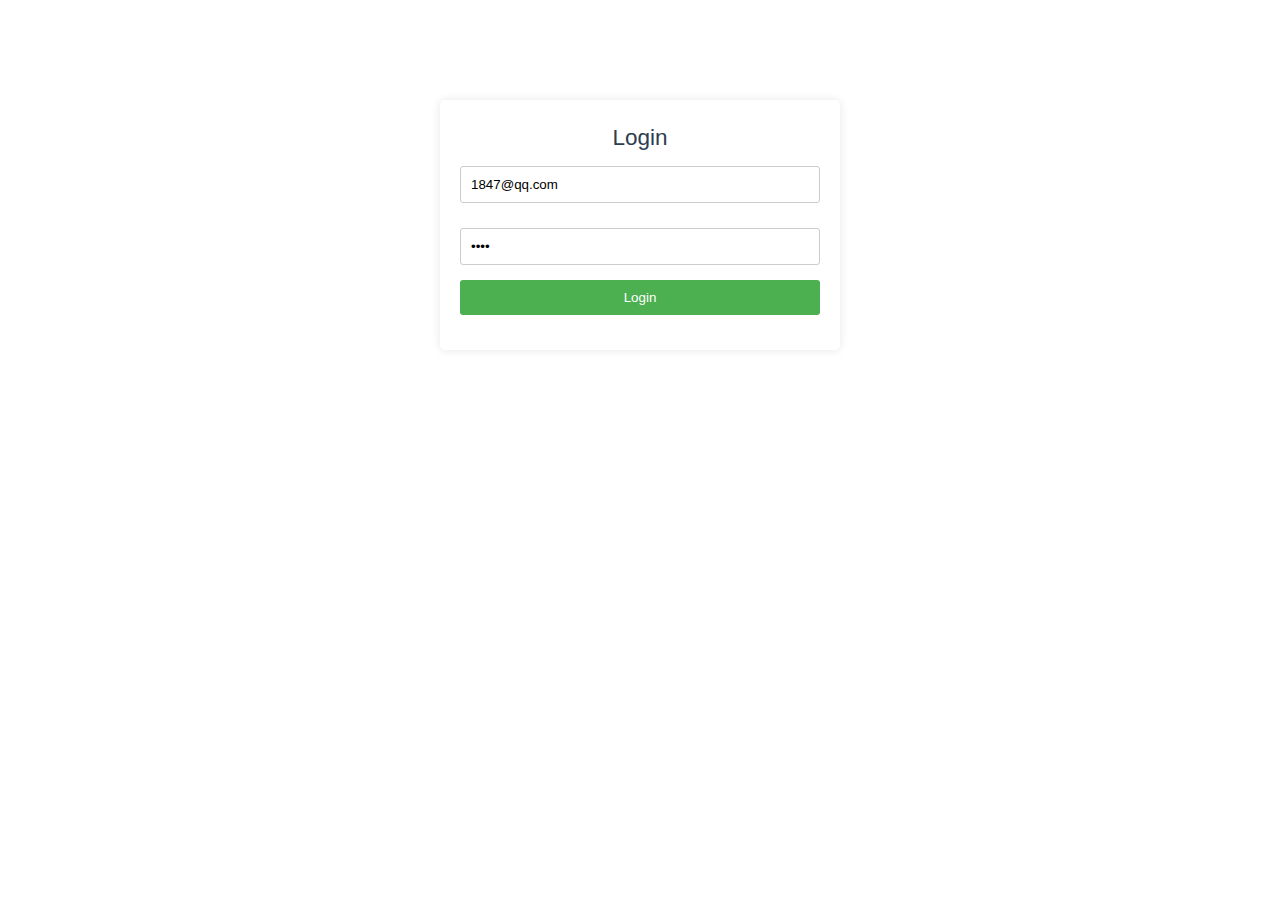
==== web/index.html @ df79c215 "build" ====
<!DOCTYPE html>
<html lang="en">

<head>
  <meta charset="UTF-8">
  <link rel="icon" href="./favicon.ico">
  <meta name="viewport" content="width=device-width, initial-scale=1.0">
  <title>Pandora</title>
  <script type="module" crossorigin src="./assets/index-D32rqE15.js"></script>
  <link rel="stylesheet" crossorigin href="./assets/index-D-eAETSw.css">
</head>

<body>
  <div id="app"></div>
</body>

</html>
---- web/assets/index-D-eAETSw.css ----
@charset "UTF-8";:root{--el-color-white:#ffffff;--el-color-black:#000000;--el-color-primary-rgb:64,158,255;--el-color-success-rgb:103,194,58;--el-color-warning-rgb:230,162,60;--el-color-danger-rgb:245,108,108;--el-color-error-rgb:245,108,108;--el-color-info-rgb:144,147,153;--el-font-size-extra-large:20px;--el-font-size-large:18px;--el-font-size-medium:16px;--el-font-size-base:14px;--el-font-size-small:13px;--el-font-size-extra-small:12px;--el-font-family:"Helvetica Neue",Helvetica,"PingFang SC","Hiragino Sans GB","Microsoft YaHei","微软雅黑",Arial,sans-serif;--el-font-weight-primary:500;--el-font-line-height-primary:24px;--el-index-normal:1;--el-index-top:1000;--el-index-popper:2000;--el-border-radius-base:4px;--el-border-radius-small:2px;--el-border-radius-round:20px;--el-border-radius-circle:100%;--el-transition-duration:.3s;--el-transition-duration-fast:.2s;--el-transition-function-ease-in-out-bezier:cubic-bezier(.645,.045,.355,1);--el-transition-function-fast-bezier:cubic-bezier(.23,1,.32,1);--el-transition-all:all var(--el-transition-duration) var(--el-transition-function-ease-in-out-bezier);--el-transition-fade:opacity var(--el-transition-duration) var(--el-transition-function-fast-bezier);--el-transition-md-fade:transform var(--el-transition-duration) var(--el-transition-function-fast-bezier),opacity var(--el-transition-duration) var(--el-transition-function-fast-bezier);--el-transition-fade-linear:opacity var(--el-transition-duration-fast) linear;--el-transition-border:border-color var(--el-transition-duration-fast) var(--el-transition-function-ease-in-out-bezier);--el-transition-box-shadow:box-shadow var(--el-transition-duration-fast) var(--el-transition-function-ease-in-out-bezier);--el-transition-color:color var(--el-transition-duration-fast) var(--el-transition-function-ease-in-out-bezier);--el-component-size-large:40px;--el-component-size:32px;--el-component-size-small:24px;color-scheme:light;--el-color-primary:#409eff;--el-color-primary-light-3:rgb(121.3,187.1,255);--el-color-primary-light-5:rgb(159.5,206.5,255);--el-color-primary-light-7:rgb(197.7,225.9,255);--el-color-primary-light-8:rgb(216.8,235.6,255);--el-color-primary-light-9:rgb(235.9,245.3,255);--el-color-primary-dark-2:rgb(51.2,126.4,204);--el-color-success:#67c23a;--el-color-success-light-3:rgb(148.6,212.3,117.1);--el-color-success-light-5:rgb(179,224.5,156.5);--el-color-success-light-7:rgb(209.4,236.7,195.9);--el-color-success-light-8:rgb(224.6,242.8,215.6);--el-color-success-light-9:rgb(239.8,248.9,235.3);--el-color-success-dark-2:rgb(82.4,155.2,46.4);--el-color-warning:#e6a23c;--el-color-warning-light-3:rgb(237.5,189.9,118.5);--el-color-warning-light-5:rgb(242.5,208.5,157.5);--el-color-warning-light-7:rgb(247.5,227.1,196.5);--el-color-warning-light-8:rgb(250,236.4,216);--el-color-warning-light-9:rgb(252.5,245.7,235.5);--el-color-warning-dark-2:rgb(184,129.6,48);--el-color-danger:#f56c6c;--el-color-danger-light-3:rgb(248,152.1,152.1);--el-color-danger-light-5:rgb(250,181.5,181.5);--el-color-danger-light-7:rgb(252,210.9,210.9);--el-color-danger-light-8:rgb(253,225.6,225.6);--el-color-danger-light-9:rgb(254,240.3,240.3);--el-color-danger-dark-2:rgb(196,86.4,86.4);--el-color-error:#f56c6c;--el-color-error-light-3:rgb(248,152.1,152.1);--el-color-error-light-5:rgb(250,181.5,181.5);--el-color-error-light-7:rgb(252,210.9,210.9);--el-color-error-light-8:rgb(253,225.6,225.6);--el-color-error-light-9:rgb(254,240.3,240.3);--el-color-error-dark-2:rgb(196,86.4,86.4);--el-color-info:#909399;--el-color-info-light-3:rgb(177.3,179.4,183.6);--el-color-info-light-5:rgb(199.5,201,204);--el-color-info-light-7:rgb(221.7,222.6,224.4);--el-color-info-light-8:rgb(232.8,233.4,234.6);--el-color-info-light-9:rgb(243.9,244.2,244.8);--el-color-info-dark-2:rgb(115.2,117.6,122.4);--el-bg-color:#ffffff;--el-bg-color-page:#f2f3f5;--el-bg-color-overlay:#ffffff;--el-text-color-primary:#303133;--el-text-color-regular:#606266;--el-text-color-secondary:#909399;--el-text-color-placeholder:#a8abb2;--el-text-color-disabled:#c0c4cc;--el-border-color:#dcdfe6;--el-border-color-light:#e4e7ed;--el-border-color-lighter:#ebeef5;--el-border-color-extra-light:#f2f6fc;--el-border-color-dark:#d4d7de;--el-border-color-darker:#cdd0d6;--el-fill-color:#f0f2f5;--el-fill-color-light:#f5f7fa;--el-fill-color-lighter:#fafafa;--el-fill-color-extra-light:#fafcff;--el-fill-color-dark:#ebedf0;--el-fill-color-darker:#e6e8eb;--el-fill-color-blank:#ffffff;--el-box-shadow:0px 12px 32px 4px rgba(0,0,0,.04),0px 8px 20px rgba(0,0,0,.08);--el-box-shadow-light:0px 0px 12px rgba(0,0,0,.12);--el-box-shadow-lighter:0px 0px 6px rgba(0,0,0,.12);--el-box-shadow-dark:0px 16px 48px 16px rgba(0,0,0,.08),0px 12px 32px rgba(0,0,0,.12),0px 8px 16px -8px rgba(0,0,0,.16);--el-disabled-bg-color:var(--el-fill-color-light);--el-disabled-text-color:var(--el-text-color-placeholder);--el-disabled-border-color:var(--el-border-color-light);--el-overlay-color:rgba(0,0,0,.8);--el-overlay-color-light:rgba(0,0,0,.7);--el-overlay-color-lighter:rgba(0,0,0,.5);--el-mask-color:rgba(255,255,255,.9);--el-mask-color-extra-light:rgba(255,255,255,.3);--el-border-width:1px;--el-border-style:solid;--el-border-color-hover:var(--el-text-color-disabled);--el-border:var(--el-border-width) var(--el-border-style) var(--el-border-color);--el-svg-monochrome-grey:var(--el-border-color)}.fade-in-linear-enter-active,.fade-in-linear-leave-active{transition:var(--el-transition-fade-linear)}.fade-in-linear-enter-from,.fade-in-linear-leave-to{opacity:0}.el-fade-in-linear-enter-active,.el-fade-in-linear-leave-active{transition:var(--el-transition-fade-linear)}.el-fade-in-linear-enter-from,.el-fade-in-linear-leave-to{opacity:0}.el-fade-in-enter-active,.el-fade-in-leave-active{transition:all var(--el-transition-duration) cubic-bezier(.55,0,.1,1)}.el-fade-in-enter-from,.el-fade-in-leave-active{opacity:0}.el-zoom-in-center-enter-active,.el-zoom-in-center-leave-active{transition:all var(--el-transition-duration) cubic-bezier(.55,0,.1,1)}.el-zoom-in-center-enter-from,.el-zoom-in-center-leave-active{opacity:0;transform:scaleX(0)}.el-zoom-in-top-enter-active,.el-zoom-in-top-leave-active{opacity:1;transform:scaleY(1);transform-origin:center top;transition:var(--el-transition-md-fade)}.el-zoom-in-top-enter-active[data-popper-placement^=top],.el-zoom-in-top-leave-active[data-popper-placement^=top]{transform-origin:center bottom}.el-zoom-in-top-enter-from,.el-zoom-in-top-leave-active{opacity:0;transform:scaleY(0)}.el-zoom-in-bottom-enter-active,.el-zoom-in-bottom-leave-active{opacity:1;transform:scaleY(1);transform-origin:center bottom;transition:var(--el-transition-md-fade)}.el-zoom-in-bottom-enter-from,.el-zoom-in-bottom-leave-active{opacity:0;transform:scaleY(0)}.el-zoom-in-left-enter-active,.el-zoom-in-left-leave-active{opacity:1;transform:scale(1);transform-origin:top left;transition:var(--el-transition-md-fade)}.el-zoom-in-left-enter-from,.el-zoom-in-left-leave-active{opacity:0;transform:scale(.45)}.collapse-transition{transition:var(--el-transition-duration) height ease-in-out,var(--el-transition-duration) padding-top ease-in-out,var(--el-transition-duration) padding-bottom ease-in-out}.el-collapse-transition-enter-active,.el-collapse-transition-leave-active{transition:var(--el-transition-duration) max-height ease-in-out,var(--el-transition-duration) padding-top ease-in-out,var(--el-transition-duration) padding-bottom ease-in-out}.horizontal-collapse-transition{transition:var(--el-transition-duration) width ease-in-out,var(--el-transition-duration) padding-left ease-in-out,var(--el-transition-duration) padding-right ease-in-out}.el-list-enter-active,.el-list-leave-active{transition:all 1s}.el-list-enter-from,.el-list-leave-to{opacity:0;transform:translateY(-30px)}.el-list-leave-active{position:absolute!important}.el-opacity-transition{transition:opacity var(--el-transition-duration) cubic-bezier(.55,0,.1,1)}.el-icon-loading{animation:rotating 2s linear infinite}.el-icon--right{margin-left:5px}.el-icon--left{margin-right:5px}@keyframes rotating{0%{transform:rotate(0)}to{transform:rotate(1turn)}}.el-icon{--color:inherit;align-items:center;display:inline-flex;height:1em;justify-content:center;line-height:1em;position:relative;width:1em;fill:currentColor;color:var(--color);font-size:inherit}.el-icon.is-loading{animation:rotating 2s linear infinite}.el-icon svg{height:1em;width:1em}.el-affix--fixed{position:fixed}.el-alert{--el-alert-padding:8px 16px;--el-alert-border-radius-base:var(--el-border-radius-base);--el-alert-title-font-size:14px;--el-alert-title-with-description-font-size:16px;--el-alert-description-font-size:14px;--el-alert-close-font-size:16px;--el-alert-close-customed-font-size:14px;--el-alert-icon-size:16px;--el-alert-icon-large-size:28px;align-items:center;background-color:var(--el-color-white);border-radius:var(--el-alert-border-radius-base);box-sizing:border-box;display:flex;margin:0;opacity:1;overflow:hidden;padding:var(--el-alert-padding);position:relative;transition:opacity var(--el-transition-duration-fast);width:100%}.el-alert.is-light .el-alert__close-btn{color:var(--el-text-color-placeholder)}.el-alert.is-dark .el-alert__close-btn,.el-alert.is-dark .el-alert__description{color:var(--el-color-white)}.el-alert.is-center{justify-content:center}.el-alert--success{--el-alert-bg-color:var(--el-color-success-light-9)}.el-alert--success.is-light{background-color:var(--el-alert-bg-color)}.el-alert--success.is-light,.el-alert--success.is-light .el-alert__description{color:var(--el-color-success)}.el-alert--success.is-dark{background-color:var(--el-color-success);color:var(--el-color-white)}.el-alert--info{--el-alert-bg-color:var(--el-color-info-light-9)}.el-alert--info.is-light{background-color:var(--el-alert-bg-color)}.el-alert--info.is-light,.el-alert--info.is-light .el-alert__description{color:var(--el-color-info)}.el-alert--info.is-dark{background-color:var(--el-color-info);color:var(--el-color-white)}.el-alert--warning{--el-alert-bg-color:var(--el-color-warning-light-9)}.el-alert--warning.is-light{background-color:var(--el-alert-bg-color)}.el-alert--warning.is-light,.el-alert--warning.is-light .el-alert__description{color:var(--el-color-warning)}.el-alert--warning.is-dark{background-color:var(--el-color-warning);color:var(--el-color-white)}.el-alert--error{--el-alert-bg-color:var(--el-color-error-light-9)}.el-alert--error.is-light{background-color:var(--el-alert-bg-color)}.el-alert--error.is-light,.el-alert--error.is-light .el-alert__description{color:var(--el-color-error)}.el-alert--error.is-dark{background-color:var(--el-color-error);color:var(--el-color-white)}.el-alert__content{display:flex;flex-direction:column;gap:4px}.el-alert .el-alert__icon{font-size:var(--el-alert-icon-size);margin-right:8px;width:var(--el-alert-icon-size)}.el-alert .el-alert__icon.is-big{font-size:var(--el-alert-icon-large-size);margin-right:12px;width:var(--el-alert-icon-large-size)}.el-alert__title{font-size:var(--el-alert-title-font-size);line-height:24px}.el-alert__title.with-description{font-size:var(--el-alert-title-with-description-font-size)}.el-alert .el-alert__description{font-size:var(--el-alert-description-font-size);margin:0}.el-alert .el-alert__close-btn{cursor:pointer;font-size:var(--el-alert-close-font-size);opacity:1;position:absolute;right:16px;top:12px}.el-alert .el-alert__close-btn.is-customed{font-size:var(--el-alert-close-customed-font-size);font-style:normal;line-height:24px;top:8px}.el-alert-fade-enter-from,.el-alert-fade-leave-active{opacity:0}.el-aside{box-sizing:border-box;flex-shrink:0;overflow:auto;width:var(--el-aside-width,300px)}.el-autocomplete{--el-input-text-color:var(--el-text-color-regular);--el-input-border:var(--el-border);--el-input-hover-border:var(--el-border-color-hover);--el-input-focus-border:var(--el-color-primary);--el-input-transparent-border:0 0 0 1px transparent inset;--el-input-border-color:var(--el-border-color);--el-input-border-radius:var(--el-border-radius-base);--el-input-bg-color:var(--el-fill-color-blank);--el-input-icon-color:var(--el-text-color-placeholder);--el-input-placeholder-color:var(--el-text-color-placeholder);--el-input-hover-border-color:var(--el-border-color-hover);--el-input-clear-hover-color:var(--el-text-color-secondary);--el-input-focus-border-color:var(--el-color-primary);--el-input-width:100%;display:inline-block;position:relative;width:var(--el-input-width)}.el-autocomplete__popper.el-popper{background:var(--el-bg-color-overlay);box-shadow:var(--el-box-shadow-light)}.el-autocomplete__popper.el-popper,.el-autocomplete__popper.el-popper .el-popper__arrow:before{border:1px solid var(--el-border-color-light)}.el-autocomplete__popper.el-popper[data-popper-placement^=top] .el-popper__arrow:before{border-left-color:transparent;border-top-color:transparent}.el-autocomplete__popper.el-popper[data-popper-placement^=bottom] .el-popper__arrow:before{border-bottom-color:transparent;border-right-color:transparent}.el-autocomplete__popper.el-popper[data-popper-placement^=left] .el-popper__arrow:before{border-bottom-color:transparent;border-left-color:transparent}.el-autocomplete__popper.el-popper[data-popper-placement^=right] .el-popper__arrow:before{border-right-color:transparent;border-top-color:transparent}.el-autocomplete-suggestion{border-radius:var(--el-border-radius-base);box-sizing:border-box}.el-autocomplete-suggestion__wrap{box-sizing:border-box;max-height:280px;padding:10px 0}.el-autocomplete-suggestion__list{margin:0;padding:0}.el-autocomplete-suggestion li{color:var(--el-text-color-regular);cursor:pointer;font-size:var(--el-font-size-base);line-height:34px;list-style:none;margin:0;overflow:hidden;padding:0 20px;text-align:left;text-overflow:ellipsis;white-space:nowrap}.el-autocomplete-suggestion li.highlighted,.el-autocomplete-suggestion li:hover{background-color:var(--el-fill-color-light)}.el-autocomplete-suggestion li.divider{border-top:1px solid var(--el-color-black);margin-top:6px}.el-autocomplete-suggestion li.divider:last-child{margin-bottom:-6px}.el-autocomplete-suggestion.is-loading li{color:var(--el-text-color-secondary);font-size:20px;height:100px;line-height:100px;text-align:center}.el-autocomplete-suggestion.is-loading li:after{content:"";display:inline-block;height:100%;vertical-align:middle}.el-autocomplete-suggestion.is-loading li:hover{background-color:var(--el-bg-color-overlay)}.el-autocomplete-suggestion.is-loading .el-icon-loading{vertical-align:middle}.el-avatar{--el-avatar-text-color:var(--el-color-white);--el-avatar-bg-color:var(--el-text-color-disabled);--el-avatar-text-size:14px;--el-avatar-icon-size:18px;--el-avatar-border-radius:var(--el-border-radius-base);--el-avatar-size-large:56px;--el-avatar-size-small:24px;--el-avatar-size:40px;align-items:center;background:var(--el-avatar-bg-color);box-sizing:border-box;color:var(--el-avatar-text-color);display:inline-flex;font-size:var(--el-avatar-text-size);height:var(--el-avatar-size);justify-content:center;outline:none;overflow:hidden;text-align:center;width:var(--el-avatar-size)}.el-avatar>img{display:block;height:100%;width:100%}.el-avatar--circle{border-radius:50%}.el-avatar--square{border-radius:var(--el-avatar-border-radius)}.el-avatar--icon{font-size:var(--el-avatar-icon-size)}.el-avatar--small{--el-avatar-size:24px}.el-avatar--large{--el-avatar-size:56px}.el-backtop{--el-backtop-bg-color:var(--el-bg-color-overlay);--el-backtop-text-color:var(--el-color-primary);--el-backtop-hover-bg-color:var(--el-border-color-extra-light);align-items:center;background-color:var(--el-backtop-bg-color);border-radius:50%;box-shadow:var(--el-box-shadow-lighter);color:var(--el-backtop-text-color);cursor:pointer;display:flex;font-size:20px;height:40px;justify-content:center;position:fixed;width:40px;z-index:5}.el-backtop:hover{background-color:var(--el-backtop-hover-bg-color)}.el-backtop__icon{font-size:20px}.el-badge{--el-badge-bg-color:var(--el-color-danger);--el-badge-radius:10px;--el-badge-font-size:12px;--el-badge-padding:6px;--el-badge-size:18px;display:inline-block;position:relative;vertical-align:middle;width:-moz-fit-content;width:fit-content}.el-badge__content{align-items:center;background-color:var(--el-badge-bg-color);border:1px solid var(--el-bg-color);border-radius:var(--el-badge-radius);color:var(--el-color-white);display:inline-flex;font-size:var(--el-badge-font-size);height:var(--el-badge-size);justify-content:center;padding:0 var(--el-badge-padding);white-space:nowrap}.el-badge__content.is-fixed{position:absolute;right:calc(1px + var(--el-badge-size)/2);top:0;transform:translateY(-50%) translate(100%);z-index:var(--el-index-normal)}.el-badge__content.is-fixed.is-dot{right:5px}.el-badge__content.is-dot{border-radius:50%;height:8px;padding:0;right:0;width:8px}.el-badge__content.is-hide-zero{display:none}.el-badge__content--primary{background-color:var(--el-color-primary)}.el-badge__content--success{background-color:var(--el-color-success)}.el-badge__content--warning{background-color:var(--el-color-warning)}.el-badge__content--info{background-color:var(--el-color-info)}.el-badge__content--danger{background-color:var(--el-color-danger)}.el-breadcrumb{font-size:14px;line-height:1}.el-breadcrumb:after,.el-breadcrumb:before{content:"";display:table}.el-breadcrumb:after{clear:both}.el-breadcrumb__separator{color:var(--el-text-color-placeholder);font-weight:700;margin:0 9px}.el-breadcrumb__separator.el-icon{font-weight:400;margin:0 6px}.el-breadcrumb__separator.el-icon svg{vertical-align:middle}.el-breadcrumb__item{align-items:center;display:inline-flex;float:left}.el-breadcrumb__inner{color:var(--el-text-color-regular)}.el-breadcrumb__inner a,.el-breadcrumb__inner.is-link{color:var(--el-text-color-primary);font-weight:700;text-decoration:none;transition:var(--el-transition-color)}.el-breadcrumb__inner a:hover,.el-breadcrumb__inner.is-link:hover{color:var(--el-color-primary);cursor:pointer}.el-breadcrumb__item:last-child .el-breadcrumb__inner,.el-breadcrumb__item:last-child .el-breadcrumb__inner a,.el-breadcrumb__item:last-child .el-breadcrumb__inner a:hover,.el-breadcrumb__item:last-child .el-breadcrumb__inner:hover{color:var(--el-text-color-regular);cursor:text;font-weight:400}.el-breadcrumb__item:last-child .el-breadcrumb__separator{display:none}.el-button-group{display:inline-block;vertical-align:middle}.el-button-group:after,.el-button-group:before{content:"";display:table}.el-button-group:after{clear:both}.el-button-group>.el-button{float:left;position:relative}.el-button-group>.el-button+.el-button{margin-left:0}.el-button-group>.el-button:first-child{border-bottom-right-radius:0;border-top-right-radius:0}.el-button-group>.el-button:last-child{border-bottom-left-radius:0;border-top-left-radius:0}.el-button-group>.el-button:first-child:last-child{border-bottom-left-radius:var(--el-border-radius-base);border-bottom-right-radius:var(--el-border-radius-base);border-top-left-radius:var(--el-border-radius-base);border-top-right-radius:var(--el-border-radius-base)}.el-button-group>.el-button:first-child:last-child.is-round{border-radius:var(--el-border-radius-round)}.el-button-group>.el-button:first-child:last-child.is-circle{border-radius:50%}.el-button-group>.el-button:not(:first-child):not(:last-child){border-radius:0}.el-button-group>.el-button:not(:last-child){margin-right:-1px}.el-button-group>.el-button.is-active,.el-button-group>.el-button:active,.el-button-group>.el-button:focus,.el-button-group>.el-button:hover{z-index:1}.el-button-group>.el-dropdown>.el-button{border-bottom-left-radius:0;border-left-color:var(--el-button-divide-border-color);border-top-left-radius:0}.el-button-group .el-button--primary:first-child{border-right-color:var(--el-button-divide-border-color)}.el-button-group .el-button--primary:last-child{border-left-color:var(--el-button-divide-border-color)}.el-button-group .el-button--primary:not(:first-child):not(:last-child){border-left-color:var(--el-button-divide-border-color);border-right-color:var(--el-button-divide-border-color)}.el-button-group .el-button--success:first-child{border-right-color:var(--el-button-divide-border-color)}.el-button-group .el-button--success:last-child{border-left-color:var(--el-button-divide-border-color)}.el-button-group .el-button--success:not(:first-child):not(:last-child){border-left-color:var(--el-button-divide-border-color);border-right-color:var(--el-button-divide-border-color)}.el-button-group .el-button--warning:first-child{border-right-color:var(--el-button-divide-border-color)}.el-button-group .el-button--warning:last-child{border-left-color:var(--el-button-divide-border-color)}.el-button-group .el-button--warning:not(:first-child):not(:last-child){border-left-color:var(--el-button-divide-border-color);border-right-color:var(--el-button-divide-border-color)}.el-button-group .el-button--danger:first-child{border-right-color:var(--el-button-divide-border-color)}.el-button-group .el-button--danger:last-child{border-left-color:var(--el-button-divide-border-color)}.el-button-group .el-button--danger:not(:first-child):not(:last-child){border-left-color:var(--el-button-divide-border-color);border-right-color:var(--el-button-divide-border-color)}.el-button-group .el-button--info:first-child{border-right-color:var(--el-button-divide-border-color)}.el-button-group .el-button--info:last-child{border-left-color:var(--el-button-divide-border-color)}.el-button-group .el-button--info:not(:first-child):not(:last-child){border-left-color:var(--el-button-divide-border-color);border-right-color:var(--el-button-divide-border-color)}.el-button{--el-button-font-weight:var(--el-font-weight-primary);--el-button-border-color:var(--el-border-color);--el-button-bg-color:var(--el-fill-color-blank);--el-button-text-color:var(--el-text-color-regular);--el-button-disabled-text-color:var(--el-disabled-text-color);--el-button-disabled-bg-color:var(--el-fill-color-blank);--el-button-disabled-border-color:var(--el-border-color-light);--el-button-divide-border-color:rgba(255,255,255,.5);--el-button-hover-text-color:var(--el-color-primary);--el-button-hover-bg-color:var(--el-color-primary-light-9);--el-button-hover-border-color:var(--el-color-primary-light-7);--el-button-active-text-color:var(--el-button-hover-text-color);--el-button-active-border-color:var(--el-color-primary);--el-button-active-bg-color:var(--el-button-hover-bg-color);--el-button-outline-color:var(--el-color-primary-light-5);--el-button-hover-link-text-color:var(--el-color-info);--el-button-active-color:var(--el-text-color-primary);align-items:center;-webkit-appearance:none;background-color:var(--el-button-bg-color);border:var(--el-border);border-color:var(--el-button-border-color);box-sizing:border-box;color:var(--el-button-text-color);cursor:pointer;display:inline-flex;font-weight:var(--el-button-font-weight);height:32px;justify-content:center;line-height:1;outline:none;text-align:center;transition:.1s;-webkit-user-select:none;-moz-user-select:none;user-select:none;vertical-align:middle;white-space:nowrap}.el-button:hover{background-color:var(--el-button-hover-bg-color);border-color:var(--el-button-hover-border-color);color:var(--el-button-hover-text-color);outline:none}.el-button:active{background-color:var(--el-button-active-bg-color);border-color:var(--el-button-active-border-color);color:var(--el-button-active-text-color);outline:none}.el-button:focus-visible{outline:2px solid var(--el-button-outline-color);outline-offset:1px;transition:outline-offset 0s,outline 0s}.el-button>span{align-items:center;display:inline-flex}.el-button+.el-button{margin-left:12px}.el-button{border-radius:var(--el-border-radius-base);font-size:var(--el-font-size-base)}.el-button,.el-button.is-round{padding:8px 15px}.el-button::-moz-focus-inner{border:0}.el-button [class*=el-icon]+span{margin-left:6px}.el-button [class*=el-icon] svg{vertical-align:bottom}.el-button.is-plain{--el-button-hover-text-color:var(--el-color-primary);--el-button-hover-bg-color:var(--el-fill-color-blank);--el-button-hover-border-color:var(--el-color-primary)}.el-button.is-active{background-color:var(--el-button-active-bg-color);border-color:var(--el-button-active-border-color);color:var(--el-button-active-text-color);outline:none}.el-button.is-disabled,.el-button.is-disabled:hover{background-color:var(--el-button-disabled-bg-color);background-image:none;border-color:var(--el-button-disabled-border-color);color:var(--el-button-disabled-text-color);cursor:not-allowed}.el-button.is-loading{pointer-events:none;position:relative}.el-button.is-loading:before{background-color:var(--el-mask-color-extra-light);border-radius:inherit;bottom:-1px;content:"";left:-1px;pointer-events:none;position:absolute;right:-1px;top:-1px;z-index:1}.el-button.is-round{border-radius:var(--el-border-radius-round)}.el-button.is-circle{border-radius:50%;padding:8px;width:32px}.el-button.is-text{background-color:transparent;border:0 solid transparent;color:var(--el-button-text-color)}.el-button.is-text.is-disabled{background-color:transparent!important;color:var(--el-button-disabled-text-color)}.el-button.is-text:not(.is-disabled):hover{background-color:var(--el-fill-color-light)}.el-button.is-text:not(.is-disabled):focus-visible{outline:2px solid var(--el-button-outline-color);outline-offset:1px;transition:outline-offset 0s,outline 0s}.el-button.is-text:not(.is-disabled):active{background-color:var(--el-fill-color)}.el-button.is-text:not(.is-disabled).is-has-bg{background-color:var(--el-fill-color-light)}.el-button.is-text:not(.is-disabled).is-has-bg:hover{background-color:var(--el-fill-color)}.el-button.is-text:not(.is-disabled).is-has-bg:active{background-color:var(--el-fill-color-dark)}.el-button__text--expand{letter-spacing:.3em;margin-right:-.3em}.el-button.is-link{background:transparent;border-color:transparent;color:var(--el-button-text-color);height:auto;padding:2px}.el-button.is-link:hover{color:var(--el-button-hover-link-text-color)}.el-button.is-link.is-disabled{background-color:transparent!important;border-color:transparent!important;color:var(--el-button-disabled-text-color)}.el-button.is-link:not(.is-disabled):active,.el-button.is-link:not(.is-disabled):hover{background-color:transparent;border-color:transparent}.el-button.is-link:not(.is-disabled):active{color:var(--el-button-active-color)}.el-button--text{background:transparent;border-color:transparent;color:var(--el-color-primary);padding-left:0;padding-right:0}.el-button--text.is-disabled{background-color:transparent!important;border-color:transparent!important;color:var(--el-button-disabled-text-color)}.el-button--text:not(.is-disabled):hover{background-color:transparent;border-color:transparent;color:var(--el-color-primary-light-3)}.el-button--text:not(.is-disabled):active{background-color:transparent;border-color:transparent;color:var(--el-color-primary-dark-2)}.el-button__link--expand{letter-spacing:.3em;margin-right:-.3em}.el-button--primary{--el-button-text-color:var(--el-color-white);--el-button-bg-color:var(--el-color-primary);--el-button-border-color:var(--el-color-primary);--el-button-outline-color:var(--el-color-primary-light-5);--el-button-active-color:var(--el-color-primary-dark-2);--el-button-hover-text-color:var(--el-color-white);--el-button-hover-link-text-color:var(--el-color-primary-light-5);--el-button-hover-bg-color:var(--el-color-primary-light-3);--el-button-hover-border-color:var(--el-color-primary-light-3);--el-button-active-bg-color:var(--el-color-primary-dark-2);--el-button-active-border-color:var(--el-color-primary-dark-2);--el-button-disabled-text-color:var(--el-color-white);--el-button-disabled-bg-color:var(--el-color-primary-light-5);--el-button-disabled-border-color:var(--el-color-primary-light-5)}.el-button--primary.is-link,.el-button--primary.is-plain,.el-button--primary.is-text{--el-button-text-color:var(--el-color-primary);--el-button-bg-color:var(--el-color-primary-light-9);--el-button-border-color:var(--el-color-primary-light-5);--el-button-hover-text-color:var(--el-color-white);--el-button-hover-bg-color:var(--el-color-primary);--el-button-hover-border-color:var(--el-color-primary);--el-button-active-text-color:var(--el-color-white)}.el-button--primary.is-link.is-disabled,.el-button--primary.is-link.is-disabled:active,.el-button--primary.is-link.is-disabled:focus,.el-button--primary.is-link.is-disabled:hover,.el-button--primary.is-plain.is-disabled,.el-button--primary.is-plain.is-disabled:active,.el-button--primary.is-plain.is-disabled:focus,.el-button--primary.is-plain.is-disabled:hover,.el-button--primary.is-text.is-disabled,.el-button--primary.is-text.is-disabled:active,.el-button--primary.is-text.is-disabled:focus,.el-button--primary.is-text.is-disabled:hover{background-color:var(--el-color-primary-light-9);border-color:var(--el-color-primary-light-8);color:var(--el-color-primary-light-5)}.el-button--success{--el-button-text-color:var(--el-color-white);--el-button-bg-color:var(--el-color-success);--el-button-border-color:var(--el-color-success);--el-button-outline-color:var(--el-color-success-light-5);--el-button-active-color:var(--el-color-success-dark-2);--el-button-hover-text-color:var(--el-color-white);--el-button-hover-link-text-color:var(--el-color-success-light-5);--el-button-hover-bg-color:var(--el-color-success-light-3);--el-button-hover-border-color:var(--el-color-success-light-3);--el-button-active-bg-color:var(--el-color-success-dark-2);--el-button-active-border-color:var(--el-color-success-dark-2);--el-button-disabled-text-color:var(--el-color-white);--el-button-disabled-bg-color:var(--el-color-success-light-5);--el-button-disabled-border-color:var(--el-color-success-light-5)}.el-button--success.is-link,.el-button--success.is-plain,.el-button--success.is-text{--el-button-text-color:var(--el-color-success);--el-button-bg-color:var(--el-color-success-light-9);--el-button-border-color:var(--el-color-success-light-5);--el-button-hover-text-color:var(--el-color-white);--el-button-hover-bg-color:var(--el-color-success);--el-button-hover-border-color:var(--el-color-success);--el-button-active-text-color:var(--el-color-white)}.el-button--success.is-link.is-disabled,.el-button--success.is-link.is-disabled:active,.el-button--success.is-link.is-disabled:focus,.el-button--success.is-link.is-disabled:hover,.el-button--success.is-plain.is-disabled,.el-button--success.is-plain.is-disabled:active,.el-button--success.is-plain.is-disabled:focus,.el-button--success.is-plain.is-disabled:hover,.el-button--success.is-text.is-disabled,.el-button--success.is-text.is-disabled:active,.el-button--success.is-text.is-disabled:focus,.el-button--success.is-text.is-disabled:hover{background-color:var(--el-color-success-light-9);border-color:var(--el-color-success-light-8);color:var(--el-color-success-light-5)}.el-button--warning{--el-button-text-color:var(--el-color-white);--el-button-bg-color:var(--el-color-warning);--el-button-border-color:var(--el-color-warning);--el-button-outline-color:var(--el-color-warning-light-5);--el-button-active-color:var(--el-color-warning-dark-2);--el-button-hover-text-color:var(--el-color-white);--el-button-hover-link-text-color:var(--el-color-warning-light-5);--el-button-hover-bg-color:var(--el-color-warning-light-3);--el-button-hover-border-color:var(--el-color-warning-light-3);--el-button-active-bg-color:var(--el-color-warning-dark-2);--el-button-active-border-color:var(--el-color-warning-dark-2);--el-button-disabled-text-color:var(--el-color-white);--el-button-disabled-bg-color:var(--el-color-warning-light-5);--el-button-disabled-border-color:var(--el-color-warning-light-5)}.el-button--warning.is-link,.el-button--warning.is-plain,.el-button--warning.is-text{--el-button-text-color:var(--el-color-warning);--el-button-bg-color:var(--el-color-warning-light-9);--el-button-border-color:var(--el-color-warning-light-5);--el-button-hover-text-color:var(--el-color-white);--el-button-hover-bg-color:var(--el-color-warning);--el-button-hover-border-color:var(--el-color-warning);--el-button-active-text-color:var(--el-color-white)}.el-button--warning.is-link.is-disabled,.el-button--warning.is-link.is-disabled:active,.el-button--warning.is-link.is-disabled:focus,.el-button--warning.is-link.is-disabled:hover,.el-button--warning.is-plain.is-disabled,.el-button--warning.is-plain.is-disabled:active,.el-button--warning.is-plain.is-disabled:focus,.el-button--warning.is-plain.is-disabled:hover,.el-button--warning.is-text.is-disabled,.el-button--warning.is-text.is-disabled:active,.el-button--warning.is-text.is-disabled:focus,.el-button--warning.is-text.is-disabled:hover{background-color:var(--el-color-warning-light-9);border-color:var(--el-color-warning-light-8);color:var(--el-color-warning-light-5)}.el-button--danger{--el-button-text-color:var(--el-color-white);--el-button-bg-color:var(--el-color-danger);--el-button-border-color:var(--el-color-danger);--el-button-outline-color:var(--el-color-danger-light-5);--el-button-active-color:var(--el-color-danger-dark-2);--el-button-hover-text-color:var(--el-color-white);--el-button-hover-link-text-color:var(--el-color-danger-light-5);--el-button-hover-bg-color:var(--el-color-danger-light-3);--el-button-hover-border-color:var(--el-color-danger-light-3);--el-button-active-bg-color:var(--el-color-danger-dark-2);--el-button-active-border-color:var(--el-color-danger-dark-2);--el-button-disabled-text-color:var(--el-color-white);--el-button-disabled-bg-color:var(--el-color-danger-light-5);--el-button-disabled-border-color:var(--el-color-danger-light-5)}.el-button--danger.is-link,.el-button--danger.is-plain,.el-button--danger.is-text{--el-button-text-color:var(--el-color-danger);--el-button-bg-color:var(--el-color-danger-light-9);--el-button-border-color:var(--el-color-danger-light-5);--el-button-hover-text-color:var(--el-color-white);--el-button-hover-bg-color:var(--el-color-danger);--el-button-hover-border-color:var(--el-color-danger);--el-button-active-text-color:var(--el-color-white)}.el-button--danger.is-link.is-disabled,.el-button--danger.is-link.is-disabled:active,.el-button--danger.is-link.is-disabled:focus,.el-button--danger.is-link.is-disabled:hover,.el-button--danger.is-plain.is-disabled,.el-button--danger.is-plain.is-disabled:active,.el-button--danger.is-plain.is-disabled:focus,.el-button--danger.is-plain.is-disabled:hover,.el-button--danger.is-text.is-disabled,.el-button--danger.is-text.is-disabled:active,.el-button--danger.is-text.is-disabled:focus,.el-button--danger.is-text.is-disabled:hover{background-color:var(--el-color-danger-light-9);border-color:var(--el-color-danger-light-8);color:var(--el-color-danger-light-5)}.el-button--info{--el-button-text-color:var(--el-color-white);--el-button-bg-color:var(--el-color-info);--el-button-border-color:var(--el-color-info);--el-button-outline-color:var(--el-color-info-light-5);--el-button-active-color:var(--el-color-info-dark-2);--el-button-hover-text-color:var(--el-color-white);--el-button-hover-link-text-color:var(--el-color-info-light-5);--el-button-hover-bg-color:var(--el-color-info-light-3);--el-button-hover-border-color:var(--el-color-info-light-3);--el-button-active-bg-color:var(--el-color-info-dark-2);--el-button-active-border-color:var(--el-color-info-dark-2);--el-button-disabled-text-color:var(--el-color-white);--el-button-disabled-bg-color:var(--el-color-info-light-5);--el-button-disabled-border-color:var(--el-color-info-light-5)}.el-button--info.is-link,.el-button--info.is-plain,.el-button--info.is-text{--el-button-text-color:var(--el-color-info);--el-button-bg-color:var(--el-color-info-light-9);--el-button-border-color:var(--el-color-info-light-5);--el-button-hover-text-color:var(--el-color-white);--el-button-hover-bg-color:var(--el-color-info);--el-button-hover-border-color:var(--el-color-info);--el-button-active-text-color:var(--el-color-white)}.el-button--info.is-link.is-disabled,.el-button--info.is-link.is-disabled:active,.el-button--info.is-link.is-disabled:focus,.el-button--info.is-link.is-disabled:hover,.el-button--info.is-plain.is-disabled,.el-button--info.is-plain.is-disabled:active,.el-button--info.is-plain.is-disabled:focus,.el-button--info.is-plain.is-disabled:hover,.el-button--info.is-text.is-disabled,.el-button--info.is-text.is-disabled:active,.el-button--info.is-text.is-disabled:focus,.el-button--info.is-text.is-disabled:hover{background-color:var(--el-color-info-light-9);border-color:var(--el-color-info-light-8);color:var(--el-color-info-light-5)}.el-button--large{--el-button-size:40px;height:var(--el-button-size)}.el-button--large [class*=el-icon]+span{margin-left:8px}.el-button--large{border-radius:var(--el-border-radius-base);font-size:var(--el-font-size-base);padding:12px 19px}.el-button--large.is-round{padding:12px 19px}.el-button--large.is-circle{padding:12px;width:var(--el-button-size)}.el-button--small{--el-button-size:24px;height:var(--el-button-size)}.el-button--small [class*=el-icon]+span{margin-left:4px}.el-button--small{border-radius:calc(var(--el-border-radius-base) - 1px);font-size:12px;padding:5px 11px}.el-button--small.is-round{padding:5px 11px}.el-button--small.is-circle{padding:5px;width:var(--el-button-size)}.el-calendar{--el-calendar-border:var(--el-table-border,1px solid var(--el-border-color-lighter));--el-calendar-header-border-bottom:var(--el-calendar-border);--el-calendar-selected-bg-color:var(--el-color-primary-light-9);--el-calendar-cell-width:85px;background-color:var(--el-fill-color-blank)}.el-calendar__header{border-bottom:var(--el-calendar-header-border-bottom);display:flex;justify-content:space-between;padding:12px 20px}.el-calendar__title{align-self:center;color:var(--el-text-color)}.el-calendar__body{padding:12px 20px 35px}.el-calendar-table{table-layout:fixed;width:100%}.el-calendar-table thead th{color:var(--el-text-color-regular);font-weight:400;padding:12px 0}.el-calendar-table:not(.is-range) td.next,.el-calendar-table:not(.is-range) td.prev{color:var(--el-text-color-placeholder)}.el-calendar-table td{border-bottom:var(--el-calendar-border);border-right:var(--el-calendar-border);transition:background-color var(--el-transition-duration-fast) ease;vertical-align:top}.el-calendar-table td.is-selected{background-color:var(--el-calendar-selected-bg-color)}.el-calendar-table td.is-today{color:var(--el-color-primary)}.el-calendar-table tr:first-child td{border-top:var(--el-calendar-border)}.el-calendar-table tr td:first-child{border-left:var(--el-calendar-border)}.el-calendar-table tr.el-calendar-table__row--hide-border td{border-top:none}.el-calendar-table .el-calendar-day{box-sizing:border-box;height:var(--el-calendar-cell-width);padding:8px}.el-calendar-table .el-calendar-day:hover{background-color:var(--el-calendar-selected-bg-color);cursor:pointer}.el-card{--el-card-border-color:var(--el-border-color-light);--el-card-border-radius:4px;--el-card-padding:20px;--el-card-bg-color:var(--el-fill-color-blank);background-color:var(--el-card-bg-color);border:1px solid var(--el-card-border-color);border-radius:var(--el-card-border-radius);color:var(--el-text-color-primary);overflow:hidden;transition:var(--el-transition-duration)}.el-card.is-always-shadow,.el-card.is-hover-shadow:focus,.el-card.is-hover-shadow:hover{box-shadow:var(--el-box-shadow-light)}.el-card__header{border-bottom:1px solid var(--el-card-border-color);box-sizing:border-box;padding:calc(var(--el-card-padding) - 2px) var(--el-card-padding)}.el-card__body{padding:var(--el-card-padding)}.el-card__footer{border-top:1px solid var(--el-card-border-color);box-sizing:border-box;padding:calc(var(--el-card-padding) - 2px) var(--el-card-padding)}.el-carousel__item{display:inline-block;height:100%;left:0;overflow:hidden;position:absolute;top:0;width:100%}.el-carousel__item,.el-carousel__item.is-active{z-index:calc(var(--el-index-normal) - 1)}.el-carousel__item--card,.el-carousel__item.is-animating{transition:transform .4s ease-in-out}.el-carousel__item--card{width:50%}.el-carousel__item--card.is-in-stage{cursor:pointer;z-index:var(--el-index-normal)}.el-carousel__item--card.is-in-stage.is-hover .el-carousel__mask,.el-carousel__item--card.is-in-stage:hover .el-carousel__mask{opacity:.12}.el-carousel__item--card.is-active{z-index:calc(var(--el-index-normal) + 1)}.el-carousel__item--card-vertical{height:50%;width:100%}.el-carousel__mask{background-color:var(--el-color-white);height:100%;left:0;opacity:.24;position:absolute;top:0;transition:var(--el-transition-duration-fast);width:100%}.el-carousel{--el-carousel-arrow-font-size:12px;--el-carousel-arrow-size:36px;--el-carousel-arrow-background:rgba(31,45,61,.11);--el-carousel-arrow-hover-background:rgba(31,45,61,.23);--el-carousel-indicator-width:30px;--el-carousel-indicator-height:2px;--el-carousel-indicator-padding-horizontal:4px;--el-carousel-indicator-padding-vertical:12px;--el-carousel-indicator-out-color:var(--el-border-color-hover);position:relative}.el-carousel--horizontal,.el-carousel--vertical{overflow:hidden}.el-carousel__container{height:300px;position:relative}.el-carousel__arrow{align-items:center;background-color:var(--el-carousel-arrow-background);border:none;border-radius:50%;color:#fff;cursor:pointer;display:inline-flex;font-size:var(--el-carousel-arrow-font-size);height:var(--el-carousel-arrow-size);justify-content:center;margin:0;outline:none;padding:0;position:absolute;text-align:center;top:50%;transform:translateY(-50%);transition:var(--el-transition-duration);width:var(--el-carousel-arrow-size);z-index:10}.el-carousel__arrow--left{left:16px}.el-carousel__arrow--right{right:16px}.el-carousel__arrow:hover{background-color:var(--el-carousel-arrow-hover-background)}.el-carousel__arrow i{cursor:pointer}.el-carousel__indicators{list-style:none;margin:0;padding:0;position:absolute;z-index:calc(var(--el-index-normal) + 1)}.el-carousel__indicators--horizontal{bottom:0;left:50%;transform:translate(-50%)}.el-carousel__indicators--vertical{right:0;top:50%;transform:translateY(-50%)}.el-carousel__indicators--outside{bottom:calc(var(--el-carousel-indicator-height) + var(--el-carousel-indicator-padding-vertical)*2);position:static;text-align:center;transform:none}.el-carousel__indicators--outside .el-carousel__indicator:hover button{opacity:.64}.el-carousel__indicators--outside button{background-color:var(--el-carousel-indicator-out-color);opacity:.24}.el-carousel__indicators--right{right:0}.el-carousel__indicators--labels{left:0;right:0;text-align:center;transform:none}.el-carousel__indicators--labels .el-carousel__button{color:#000;font-size:12px;height:auto;padding:2px 18px;width:auto}.el-carousel__indicators--labels .el-carousel__indicator{padding:6px 4px}.el-carousel__indicator{background-color:transparent;cursor:pointer}.el-carousel__indicator:hover button{opacity:.72}.el-carousel__indicator--horizontal{display:inline-block;padding:var(--el-carousel-indicator-padding-vertical) var(--el-carousel-indicator-padding-horizontal)}.el-carousel__indicator--vertical{padding:var(--el-carousel-indicator-padding-horizontal) var(--el-carousel-indicator-padding-vertical)}.el-carousel__indicator--vertical .el-carousel__button{height:calc(var(--el-carousel-indicator-width)/2);width:var(--el-carousel-indicator-height)}.el-carousel__indicator.is-active button{opacity:1}.el-carousel__button{background-color:#fff;border:none;cursor:pointer;display:block;height:var(--el-carousel-indicator-height);margin:0;opacity:.48;outline:none;padding:0;transition:var(--el-transition-duration);width:var(--el-carousel-indicator-width)}.carousel-arrow-left-enter-from,.carousel-arrow-left-leave-active{opacity:0;transform:translateY(-50%) translate(-10px)}.carousel-arrow-right-enter-from,.carousel-arrow-right-leave-active{opacity:0;transform:translateY(-50%) translate(10px)}.el-transitioning{filter:url(#elCarouselHorizontal)}.el-transitioning-vertical{filter:url(#elCarouselVertical)}.el-cascader-panel{--el-cascader-menu-text-color:var(--el-text-color-regular);--el-cascader-menu-selected-text-color:var(--el-color-primary);--el-cascader-menu-fill:var(--el-bg-color-overlay);--el-cascader-menu-font-size:var(--el-font-size-base);--el-cascader-menu-radius:var(--el-border-radius-base);--el-cascader-menu-border:solid 1px var(--el-border-color-light);--el-cascader-menu-shadow:var(--el-box-shadow-light);--el-cascader-node-background-hover:var(--el-fill-color-light);--el-cascader-node-color-disabled:var(--el-text-color-placeholder);--el-cascader-color-empty:var(--el-text-color-placeholder);--el-cascader-tag-background:var(--el-fill-color);border-radius:var(--el-cascader-menu-radius);display:flex;font-size:var(--el-cascader-menu-font-size)}.el-cascader-panel.is-bordered{border:var(--el-cascader-menu-border);border-radius:var(--el-cascader-menu-radius)}.el-cascader-menu{border-right:var(--el-cascader-menu-border);box-sizing:border-box;color:var(--el-cascader-menu-text-color);min-width:180px}.el-cascader-menu:last-child{border-right:none}.el-cascader-menu:last-child .el-cascader-node{padding-right:20px}.el-cascader-menu__wrap.el-scrollbar__wrap{height:204px}.el-cascader-menu__list{box-sizing:border-box;list-style:none;margin:0;min-height:100%;padding:6px 0;position:relative}.el-cascader-menu__hover-zone{height:100%;left:0;pointer-events:none;position:absolute;top:0;width:100%}.el-cascader-menu__empty-text{align-items:center;color:var(--el-cascader-color-empty);display:flex;left:50%;position:absolute;top:50%;transform:translate(-50%,-50%)}.el-cascader-menu__empty-text .is-loading{margin-right:2px}.el-cascader-node{align-items:center;display:flex;height:34px;line-height:34px;outline:none;padding:0 30px 0 20px;position:relative}.el-cascader-node.is-selectable.in-active-path{color:var(--el-cascader-menu-text-color)}.el-cascader-node.in-active-path,.el-cascader-node.is-active,.el-cascader-node.is-selectable.in-checked-path{color:var(--el-cascader-menu-selected-text-color);font-weight:700}.el-cascader-node:not(.is-disabled){cursor:pointer}.el-cascader-node:not(.is-disabled):focus,.el-cascader-node:not(.is-disabled):hover{background:var(--el-cascader-node-background-hover)}.el-cascader-node.is-disabled{color:var(--el-cascader-node-color-disabled);cursor:not-allowed}.el-cascader-node__prefix{left:10px;position:absolute}.el-cascader-node__postfix{position:absolute;right:10px}.el-cascader-node__label{flex:1;overflow:hidden;padding:0 8px;text-align:left;text-overflow:ellipsis;white-space:nowrap}.el-cascader-node>.el-checkbox,.el-cascader-node>.el-radio{margin-right:0}.el-cascader-node>.el-radio .el-radio__label{padding-left:0}.el-cascader{--el-cascader-menu-text-color:var(--el-text-color-regular);--el-cascader-menu-selected-text-color:var(--el-color-primary);--el-cascader-menu-fill:var(--el-bg-color-overlay);--el-cascader-menu-font-size:var(--el-font-size-base);--el-cascader-menu-radius:var(--el-border-radius-base);--el-cascader-menu-border:solid 1px var(--el-border-color-light);--el-cascader-menu-shadow:var(--el-box-shadow-light);--el-cascader-node-background-hover:var(--el-fill-color-light);--el-cascader-node-color-disabled:var(--el-text-color-placeholder);--el-cascader-color-empty:var(--el-text-color-placeholder);--el-cascader-tag-background:var(--el-fill-color);display:inline-block;font-size:var(--el-font-size-base);line-height:32px;outline:none;position:relative;vertical-align:middle}.el-cascader:not(.is-disabled):hover .el-input__wrapper{box-shadow:0 0 0 1px var(--el-input-hover-border-color) inset;cursor:pointer}.el-cascader .el-input{cursor:pointer;display:flex}.el-cascader .el-input .el-input__inner{cursor:pointer;text-overflow:ellipsis}.el-cascader .el-input .el-input__suffix-inner .el-icon{height:calc(100% - 2px)}.el-cascader .el-input .el-input__suffix-inner .el-icon svg{vertical-align:middle}.el-cascader .el-input .icon-arrow-down{font-size:14px;transition:transform var(--el-transition-duration)}.el-cascader .el-input .icon-arrow-down.is-reverse{transform:rotate(180deg)}.el-cascader .el-input .icon-circle-close:hover{color:var(--el-input-clear-hover-color,var(--el-text-color-secondary))}.el-cascader .el-input.is-focus .el-input__wrapper{box-shadow:0 0 0 1px var(--el-input-focus-border-color,var(--el-color-primary)) inset}.el-cascader--large{font-size:14px;line-height:40px}.el-cascader--small{font-size:12px;line-height:24px}.el-cascader.is-disabled .el-cascader__label{color:var(--el-disabled-text-color);z-index:calc(var(--el-index-normal) + 1)}.el-cascader__dropdown{--el-cascader-menu-text-color:var(--el-text-color-regular);--el-cascader-menu-selected-text-color:var(--el-color-primary);--el-cascader-menu-fill:var(--el-bg-color-overlay);--el-cascader-menu-font-size:var(--el-font-size-base);--el-cascader-menu-radius:var(--el-border-radius-base);--el-cascader-menu-border:solid 1px var(--el-border-color-light);--el-cascader-menu-shadow:var(--el-box-shadow-light);--el-cascader-node-background-hover:var(--el-fill-color-light);--el-cascader-node-color-disabled:var(--el-text-color-placeholder);--el-cascader-color-empty:var(--el-text-color-placeholder);--el-cascader-tag-background:var(--el-fill-color);border-radius:var(--el-cascader-menu-radius);font-size:var(--el-cascader-menu-font-size)}.el-cascader__dropdown.el-popper{background:var(--el-cascader-menu-fill)}.el-cascader__dropdown.el-popper,.el-cascader__dropdown.el-popper .el-popper__arrow:before{border:var(--el-cascader-menu-border)}.el-cascader__dropdown.el-popper[data-popper-placement^=top] .el-popper__arrow:before{border-left-color:transparent;border-top-color:transparent}.el-cascader__dropdown.el-popper[data-popper-placement^=bottom] .el-popper__arrow:before{border-bottom-color:transparent;border-right-color:transparent}.el-cascader__dropdown.el-popper[data-popper-placement^=left] .el-popper__arrow:before{border-bottom-color:transparent;border-left-color:transparent}.el-cascader__dropdown.el-popper[data-popper-placement^=right] .el-popper__arrow:before{border-right-color:transparent;border-top-color:transparent}.el-cascader__dropdown.el-popper{box-shadow:var(--el-cascader-menu-shadow)}.el-cascader__tags{box-sizing:border-box;display:flex;flex-wrap:wrap;left:0;line-height:normal;position:absolute;right:30px;text-align:left;top:50%;transform:translateY(-50%)}.el-cascader__tags .el-tag{align-items:center;background:var(--el-cascader-tag-background);display:inline-flex;margin:2px 0 2px 6px;max-width:100%;text-overflow:ellipsis}.el-cascader__tags .el-tag.el-tag--dark,.el-cascader__tags .el-tag.el-tag--plain{background-color:var(--el-tag-bg-color)}.el-cascader__tags .el-tag:not(.is-hit){border-color:transparent}.el-cascader__tags .el-tag:not(.is-hit).el-tag--dark,.el-cascader__tags .el-tag:not(.is-hit).el-tag--plain{border-color:var(--el-tag-border-color)}.el-cascader__tags .el-tag>span{flex:1;overflow:hidden;text-overflow:ellipsis}.el-cascader__tags .el-tag .el-icon-close{background-color:var(--el-text-color-placeholder);color:var(--el-color-white);flex:none}.el-cascader__tags .el-tag .el-icon-close:hover{background-color:var(--el-text-color-secondary)}.el-cascader__tags.is-validate{right:55px}.el-cascader__collapse-tags{white-space:normal;z-index:var(--el-index-normal)}.el-cascader__collapse-tags .el-tag{align-items:center;background:var(--el-fill-color);display:inline-flex;margin:2px 0 2px 6px;max-width:100%;text-overflow:ellipsis}.el-cascader__collapse-tags .el-tag.el-tag--dark,.el-cascader__collapse-tags .el-tag.el-tag--plain{background-color:var(--el-tag-bg-color)}.el-cascader__collapse-tags .el-tag:not(.is-hit){border-color:transparent}.el-cascader__collapse-tags .el-tag:not(.is-hit).el-tag--dark,.el-cascader__collapse-tags .el-tag:not(.is-hit).el-tag--plain{border-color:var(--el-tag-border-color)}.el-cascader__collapse-tags .el-tag>span{flex:1;overflow:hidden;text-overflow:ellipsis}.el-cascader__collapse-tags .el-tag .el-icon-close{background-color:var(--el-text-color-placeholder);color:var(--el-color-white);flex:none}.el-cascader__collapse-tags .el-tag .el-icon-close:hover{background-color:var(--el-text-color-secondary)}.el-cascader__suggestion-panel{border-radius:var(--el-cascader-menu-radius)}.el-cascader__suggestion-list{color:var(--el-cascader-menu-text-color);font-size:var(--el-font-size-base);margin:0;max-height:204px;padding:6px 0;text-align:center}.el-cascader__suggestion-item{align-items:center;cursor:pointer;display:flex;height:34px;justify-content:space-between;outline:none;padding:0 15px;text-align:left}.el-cascader__suggestion-item:focus,.el-cascader__suggestion-item:hover{background:var(--el-cascader-node-background-hover)}.el-cascader__suggestion-item.is-checked{color:var(--el-cascader-menu-selected-text-color);font-weight:700}.el-cascader__suggestion-item>span{margin-right:10px}.el-cascader__empty-text{color:var(--el-cascader-color-empty);margin:10px 0}.el-cascader__search-input{background:transparent;border:none;box-sizing:border-box;color:var(--el-cascader-menu-text-color);flex:1;height:24px;margin:2px 0 2px 11px;min-width:60px;outline:none;padding:0}.el-cascader__search-input::-moz-placeholder{color:transparent}.el-cascader__search-input::placeholder{color:transparent}.el-check-tag{background-color:var(--el-color-info-light-9);border-radius:var(--el-border-radius-base);color:var(--el-color-info);cursor:pointer;display:inline-block;font-size:var(--el-font-size-base);font-weight:700;line-height:var(--el-font-size-base);padding:7px 15px;transition:var(--el-transition-all)}.el-check-tag:hover{background-color:var(--el-color-info-light-7)}.el-check-tag.el-check-tag--primary.is-checked{background-color:var(--el-color-primary-light-8);color:var(--el-color-primary)}.el-check-tag.el-check-tag--primary.is-checked:hover{background-color:var(--el-color-primary-light-7)}.el-check-tag.el-check-tag--primary.is-checked.is-disabled{background-color:var(--el-color-primary-light-8);color:var(--el-disabled-text-color);cursor:not-allowed}.el-check-tag.el-check-tag--primary.is-checked.is-disabled:hover{background-color:var(--el-color-primary-light-8)}.el-check-tag.el-check-tag--primary.is-disabled{background-color:var(--el-color-info-light-9);color:var(--el-disabled-text-color);cursor:not-allowed}.el-check-tag.el-check-tag--primary.is-disabled:hover{background-color:var(--el-color-info-light-9)}.el-check-tag.el-check-tag--success.is-checked{background-color:var(--el-color-success-light-8);color:var(--el-color-success)}.el-check-tag.el-check-tag--success.is-checked:hover{background-color:var(--el-color-success-light-7)}.el-check-tag.el-check-tag--success.is-checked.is-disabled{background-color:var(--el-color-success-light-8);color:var(--el-disabled-text-color);cursor:not-allowed}.el-check-tag.el-check-tag--success.is-checked.is-disabled:hover{background-color:var(--el-color-success-light-8)}.el-check-tag.el-check-tag--success.is-disabled{color:var(--el-disabled-text-color);cursor:not-allowed}.el-check-tag.el-check-tag--success.is-disabled,.el-check-tag.el-check-tag--success.is-disabled:hover{background-color:var(--el-color-success-light-9)}.el-check-tag.el-check-tag--warning.is-checked{background-color:var(--el-color-warning-light-8);color:var(--el-color-warning)}.el-check-tag.el-check-tag--warning.is-checked:hover{background-color:var(--el-color-warning-light-7)}.el-check-tag.el-check-tag--warning.is-checked.is-disabled{background-color:var(--el-color-warning-light-8);color:var(--el-disabled-text-color);cursor:not-allowed}.el-check-tag.el-check-tag--warning.is-checked.is-disabled:hover{background-color:var(--el-color-warning-light-8)}.el-check-tag.el-check-tag--warning.is-disabled{color:var(--el-disabled-text-color);cursor:not-allowed}.el-check-tag.el-check-tag--warning.is-disabled,.el-check-tag.el-check-tag--warning.is-disabled:hover{background-color:var(--el-color-warning-light-9)}.el-check-tag.el-check-tag--danger.is-checked{background-color:var(--el-color-danger-light-8);color:var(--el-color-danger)}.el-check-tag.el-check-tag--danger.is-checked:hover{background-color:var(--el-color-danger-light-7)}.el-check-tag.el-check-tag--danger.is-checked.is-disabled{background-color:var(--el-color-danger-light-8);color:var(--el-disabled-text-color);cursor:not-allowed}.el-check-tag.el-check-tag--danger.is-checked.is-disabled:hover{background-color:var(--el-color-danger-light-8)}.el-check-tag.el-check-tag--danger.is-disabled{color:var(--el-disabled-text-color);cursor:not-allowed}.el-check-tag.el-check-tag--danger.is-disabled,.el-check-tag.el-check-tag--danger.is-disabled:hover{background-color:var(--el-color-danger-light-9)}.el-check-tag.el-check-tag--error.is-checked{background-color:var(--el-color-error-light-8);color:var(--el-color-error)}.el-check-tag.el-check-tag--error.is-checked:hover{background-color:var(--el-color-error-light-7)}.el-check-tag.el-check-tag--error.is-checked.is-disabled{background-color:var(--el-color-error-light-8);color:var(--el-disabled-text-color);cursor:not-allowed}.el-check-tag.el-check-tag--error.is-checked.is-disabled:hover{background-color:var(--el-color-error-light-8)}.el-check-tag.el-check-tag--error.is-disabled{color:var(--el-disabled-text-color);cursor:not-allowed}.el-check-tag.el-check-tag--error.is-disabled,.el-check-tag.el-check-tag--error.is-disabled:hover{background-color:var(--el-color-error-light-9)}.el-check-tag.el-check-tag--info.is-checked{background-color:var(--el-color-info-light-8);color:var(--el-color-info)}.el-check-tag.el-check-tag--info.is-checked:hover{background-color:var(--el-color-info-light-7)}.el-check-tag.el-check-tag--info.is-checked.is-disabled{background-color:var(--el-color-info-light-8);color:var(--el-disabled-text-color);cursor:not-allowed}.el-check-tag.el-check-tag--info.is-checked.is-disabled:hover{background-color:var(--el-color-info-light-8)}.el-check-tag.el-check-tag--info.is-disabled{color:var(--el-disabled-text-color);cursor:not-allowed}.el-check-tag.el-check-tag--info.is-disabled,.el-check-tag.el-check-tag--info.is-disabled:hover{background-color:var(--el-color-info-light-9)}.el-checkbox-button{--el-checkbox-button-checked-bg-color:var(--el-color-primary);--el-checkbox-button-checked-text-color:var(--el-color-white);--el-checkbox-button-checked-border-color:var(--el-color-primary);display:inline-block;position:relative}.el-checkbox-button__inner{-webkit-appearance:none;background:var(--el-button-bg-color,var(--el-fill-color-blank));border:var(--el-border);border-left-color:transparent;border-radius:0;box-sizing:border-box;color:var(--el-button-text-color,var(--el-text-color-regular));cursor:pointer;display:inline-block;font-size:var(--el-font-size-base);font-weight:var(--el-checkbox-font-weight);line-height:1;margin:0;outline:none;padding:8px 15px;position:relative;text-align:center;transition:var(--el-transition-all);-webkit-user-select:none;-moz-user-select:none;user-select:none;vertical-align:middle;white-space:nowrap}.el-checkbox-button__inner.is-round{padding:8px 15px}.el-checkbox-button__inner:hover{color:var(--el-color-primary)}.el-checkbox-button__inner [class*=el-icon-]{line-height:.9}.el-checkbox-button__inner [class*=el-icon-]+span{margin-left:5px}.el-checkbox-button__original{margin:0;opacity:0;outline:none;position:absolute;z-index:-1}.el-checkbox-button.is-checked .el-checkbox-button__inner{background-color:var(--el-checkbox-button-checked-bg-color);border-color:var(--el-checkbox-button-checked-border-color);box-shadow:-1px 0 0 0 var(--el-color-primary-light-7);color:var(--el-checkbox-button-checked-text-color)}.el-checkbox-button.is-checked:first-child .el-checkbox-button__inner{border-left-color:var(--el-checkbox-button-checked-border-color)}.el-checkbox-button.is-disabled .el-checkbox-button__inner{background-color:var(--el-button-disabled-bg-color,var(--el-fill-color-blank));background-image:none;border-color:var(--el-button-disabled-border-color,var(--el-border-color-light));box-shadow:none;color:var(--el-disabled-text-color);cursor:not-allowed}.el-checkbox-button.is-disabled:first-child .el-checkbox-button__inner{border-left-color:var(--el-button-disabled-border-color,var(--el-border-color-light))}.el-checkbox-button:first-child .el-checkbox-button__inner{border-bottom-left-radius:var(--el-border-radius-base);border-left:var(--el-border);border-top-left-radius:var(--el-border-radius-base);box-shadow:none!important}.el-checkbox-button.is-focus .el-checkbox-button__inner{border-color:var(--el-checkbox-button-checked-border-color)}.el-checkbox-button:last-child .el-checkbox-button__inner{border-bottom-right-radius:var(--el-border-radius-base);border-top-right-radius:var(--el-border-radius-base)}.el-checkbox-button--large .el-checkbox-button__inner{border-radius:0;font-size:var(--el-font-size-base);padding:12px 19px}.el-checkbox-button--large .el-checkbox-button__inner.is-round{padding:12px 19px}.el-checkbox-button--small .el-checkbox-button__inner{border-radius:0;font-size:12px;padding:5px 11px}.el-checkbox-button--small .el-checkbox-button__inner.is-round{padding:5px 11px}.el-checkbox-group{font-size:0;line-height:0}.el-checkbox{--el-checkbox-font-size:14px;--el-checkbox-font-weight:var(--el-font-weight-primary);--el-checkbox-text-color:var(--el-text-color-regular);--el-checkbox-input-height:14px;--el-checkbox-input-width:14px;--el-checkbox-border-radius:var(--el-border-radius-small);--el-checkbox-bg-color:var(--el-fill-color-blank);--el-checkbox-input-border:var(--el-border);--el-checkbox-disabled-border-color:var(--el-border-color);--el-checkbox-disabled-input-fill:var(--el-fill-color-light);--el-checkbox-disabled-icon-color:var(--el-text-color-placeholder);--el-checkbox-disabled-checked-input-fill:var(--el-border-color-extra-light);--el-checkbox-disabled-checked-input-border-color:var(--el-border-color);--el-checkbox-disabled-checked-icon-color:var(--el-text-color-placeholder);--el-checkbox-checked-text-color:var(--el-color-primary);--el-checkbox-checked-input-border-color:var(--el-color-primary);--el-checkbox-checked-bg-color:var(--el-color-primary);--el-checkbox-checked-icon-color:var(--el-color-white);--el-checkbox-input-border-color-hover:var(--el-color-primary);align-items:center;color:var(--el-checkbox-text-color);cursor:pointer;display:inline-flex;font-size:var(--el-font-size-base);font-weight:var(--el-checkbox-font-weight);height:var(--el-checkbox-height,32px);margin-right:30px;position:relative;-webkit-user-select:none;-moz-user-select:none;user-select:none;white-space:nowrap}.el-checkbox.is-disabled{cursor:not-allowed}.el-checkbox.is-bordered{border:var(--el-border);border-radius:var(--el-border-radius-base);box-sizing:border-box;padding:0 15px 0 9px}.el-checkbox.is-bordered.is-checked{border-color:var(--el-color-primary)}.el-checkbox.is-bordered.is-disabled{border-color:var(--el-border-color-lighter)}.el-checkbox.is-bordered.el-checkbox--large{border-radius:var(--el-border-radius-base);padding:0 19px 0 11px}.el-checkbox.is-bordered.el-checkbox--large .el-checkbox__label{font-size:var(--el-font-size-base)}.el-checkbox.is-bordered.el-checkbox--large .el-checkbox__inner{height:14px;width:14px}.el-checkbox.is-bordered.el-checkbox--small{border-radius:calc(var(--el-border-radius-base) - 1px);padding:0 11px 0 7px}.el-checkbox.is-bordered.el-checkbox--small .el-checkbox__label{font-size:12px}.el-checkbox.is-bordered.el-checkbox--small .el-checkbox__inner{height:12px;width:12px}.el-checkbox.is-bordered.el-checkbox--small .el-checkbox__inner:after{height:6px;width:2px}.el-checkbox input:focus-visible+.el-checkbox__inner{border-radius:var(--el-checkbox-border-radius);outline:2px solid var(--el-checkbox-input-border-color-hover);outline-offset:1px}.el-checkbox__input{cursor:pointer;display:inline-flex;outline:none;position:relative;white-space:nowrap}.el-checkbox__input.is-disabled .el-checkbox__inner{background-color:var(--el-checkbox-disabled-input-fill);border-color:var(--el-checkbox-disabled-border-color);cursor:not-allowed}.el-checkbox__input.is-disabled .el-checkbox__inner:after{border-color:var(--el-checkbox-disabled-icon-color);cursor:not-allowed}.el-checkbox__input.is-disabled.is-checked .el-checkbox__inner{background-color:var(--el-checkbox-disabled-checked-input-fill);border-color:var(--el-checkbox-disabled-checked-input-border-color)}.el-checkbox__input.is-disabled.is-checked .el-checkbox__inner:after{border-color:var(--el-checkbox-disabled-checked-icon-color)}.el-checkbox__input.is-disabled.is-indeterminate .el-checkbox__inner{background-color:var(--el-checkbox-disabled-checked-input-fill);border-color:var(--el-checkbox-disabled-checked-input-border-color)}.el-checkbox__input.is-disabled.is-indeterminate .el-checkbox__inner:before{background-color:var(--el-checkbox-disabled-checked-icon-color);border-color:var(--el-checkbox-disabled-checked-icon-color)}.el-checkbox__input.is-disabled+span.el-checkbox__label{color:var(--el-disabled-text-color);cursor:not-allowed}.el-checkbox__input.is-checked .el-checkbox__inner{background-color:var(--el-checkbox-checked-bg-color);border-color:var(--el-checkbox-checked-input-border-color)}.el-checkbox__input.is-checked .el-checkbox__inner:after{border-color:var(--el-checkbox-checked-icon-color);transform:rotate(45deg) scaleY(1)}.el-checkbox__input.is-checked+.el-checkbox__label{color:var(--el-checkbox-checked-text-color)}.el-checkbox__input.is-focus:not(.is-checked) .el-checkbox__original:not(:focus-visible){border-color:var(--el-checkbox-input-border-color-hover)}.el-checkbox__input.is-indeterminate .el-checkbox__inner{background-color:var(--el-checkbox-checked-bg-color);border-color:var(--el-checkbox-checked-input-border-color)}.el-checkbox__input.is-indeterminate .el-checkbox__inner:before{background-color:var(--el-checkbox-checked-icon-color);content:"";display:block;height:2px;left:0;position:absolute;right:0;top:5px;transform:scale(.5)}.el-checkbox__input.is-indeterminate .el-checkbox__inner:after{display:none}.el-checkbox__inner{background-color:var(--el-checkbox-bg-color);border:var(--el-checkbox-input-border);border-radius:var(--el-checkbox-border-radius);box-sizing:border-box;display:inline-block;height:var(--el-checkbox-input-height);position:relative;transition:border-color .25s cubic-bezier(.71,-.46,.29,1.46),background-color .25s cubic-bezier(.71,-.46,.29,1.46),outline .25s cubic-bezier(.71,-.46,.29,1.46);width:var(--el-checkbox-input-width);z-index:var(--el-index-normal)}.el-checkbox__inner:hover{border-color:var(--el-checkbox-input-border-color-hover)}.el-checkbox__inner:after{border:1px solid transparent;border-left:0;border-top:0;box-sizing:content-box;content:"";height:7px;left:4px;position:absolute;top:1px;transform:rotate(45deg) scaleY(0);transform-origin:center;transition:transform .15s ease-in .05s;width:3px}.el-checkbox__original{height:0;margin:0;opacity:0;outline:none;position:absolute;width:0;z-index:-1}.el-checkbox__label{display:inline-block;font-size:var(--el-checkbox-font-size);line-height:1;padding-left:8px}.el-checkbox.el-checkbox--large{height:40px}.el-checkbox.el-checkbox--large .el-checkbox__label{font-size:14px}.el-checkbox.el-checkbox--large .el-checkbox__inner{height:14px;width:14px}.el-checkbox.el-checkbox--small{height:24px}.el-checkbox.el-checkbox--small .el-checkbox__label{font-size:12px}.el-checkbox.el-checkbox--small .el-checkbox__inner{height:12px;width:12px}.el-checkbox.el-checkbox--small .el-checkbox__input.is-indeterminate .el-checkbox__inner:before{top:4px}.el-checkbox.el-checkbox--small .el-checkbox__inner:after{height:6px;width:2px}.el-checkbox:last-of-type{margin-right:0}[class*=el-col-]{box-sizing:border-box}[class*=el-col-].is-guttered{display:block;min-height:1px}.el-col-0{flex:0 0 0%;max-width:0}.el-col-0,.el-col-0.is-guttered{display:none}.el-col-offset-0{margin-left:0}.el-col-pull-0{position:relative;right:0}.el-col-push-0{left:0;position:relative}.el-col-1{flex:0 0 4.1666666667%;max-width:4.1666666667%}.el-col-1,.el-col-1.is-guttered{display:block}.el-col-offset-1{margin-left:4.1666666667%}.el-col-pull-1{position:relative;right:4.1666666667%}.el-col-push-1{left:4.1666666667%;position:relative}.el-col-2{flex:0 0 8.3333333333%;max-width:8.3333333333%}.el-col-2,.el-col-2.is-guttered{display:block}.el-col-offset-2{margin-left:8.3333333333%}.el-col-pull-2{position:relative;right:8.3333333333%}.el-col-push-2{left:8.3333333333%;position:relative}.el-col-3{flex:0 0 12.5%;max-width:12.5%}.el-col-3,.el-col-3.is-guttered{display:block}.el-col-offset-3{margin-left:12.5%}.el-col-pull-3{position:relative;right:12.5%}.el-col-push-3{left:12.5%;position:relative}.el-col-4{flex:0 0 16.6666666667%;max-width:16.6666666667%}.el-col-4,.el-col-4.is-guttered{display:block}.el-col-offset-4{margin-left:16.6666666667%}.el-col-pull-4{position:relative;right:16.6666666667%}.el-col-push-4{left:16.6666666667%;position:relative}.el-col-5{flex:0 0 20.8333333333%;max-width:20.8333333333%}.el-col-5,.el-col-5.is-guttered{display:block}.el-col-offset-5{margin-left:20.8333333333%}.el-col-pull-5{position:relative;right:20.8333333333%}.el-col-push-5{left:20.8333333333%;position:relative}.el-col-6{flex:0 0 25%;max-width:25%}.el-col-6,.el-col-6.is-guttered{display:block}.el-col-offset-6{margin-left:25%}.el-col-pull-6{position:relative;right:25%}.el-col-push-6{left:25%;position:relative}.el-col-7{flex:0 0 29.1666666667%;max-width:29.1666666667%}.el-col-7,.el-col-7.is-guttered{display:block}.el-col-offset-7{margin-left:29.1666666667%}.el-col-pull-7{position:relative;right:29.1666666667%}.el-col-push-7{left:29.1666666667%;position:relative}.el-col-8{flex:0 0 33.3333333333%;max-width:33.3333333333%}.el-col-8,.el-col-8.is-guttered{display:block}.el-col-offset-8{margin-left:33.3333333333%}.el-col-pull-8{position:relative;right:33.3333333333%}.el-col-push-8{left:33.3333333333%;position:relative}.el-col-9{flex:0 0 37.5%;max-width:37.5%}.el-col-9,.el-col-9.is-guttered{display:block}.el-col-offset-9{margin-left:37.5%}.el-col-pull-9{position:relative;right:37.5%}.el-col-push-9{left:37.5%;position:relative}.el-col-10{flex:0 0 41.6666666667%;max-width:41.6666666667%}.el-col-10,.el-col-10.is-guttered{display:block}.el-col-offset-10{margin-left:41.6666666667%}.el-col-pull-10{position:relative;right:41.6666666667%}.el-col-push-10{left:41.6666666667%;position:relative}.el-col-11{flex:0 0 45.8333333333%;max-width:45.8333333333%}.el-col-11,.el-col-11.is-guttered{display:block}.el-col-offset-11{margin-left:45.8333333333%}.el-col-pull-11{position:relative;right:45.8333333333%}.el-col-push-11{left:45.8333333333%;position:relative}.el-col-12{flex:0 0 50%;max-width:50%}.el-col-12,.el-col-12.is-guttered{display:block}.el-col-offset-12{margin-left:50%}.el-col-pull-12{position:relative;right:50%}.el-col-push-12{left:50%;position:relative}.el-col-13{flex:0 0 54.1666666667%;max-width:54.1666666667%}.el-col-13,.el-col-13.is-guttered{display:block}.el-col-offset-13{margin-left:54.1666666667%}.el-col-pull-13{position:relative;right:54.1666666667%}.el-col-push-13{left:54.1666666667%;position:relative}.el-col-14{flex:0 0 58.3333333333%;max-width:58.3333333333%}.el-col-14,.el-col-14.is-guttered{display:block}.el-col-offset-14{margin-left:58.3333333333%}.el-col-pull-14{position:relative;right:58.3333333333%}.el-col-push-14{left:58.3333333333%;position:relative}.el-col-15{flex:0 0 62.5%;max-width:62.5%}.el-col-15,.el-col-15.is-guttered{display:block}.el-col-offset-15{margin-left:62.5%}.el-col-pull-15{position:relative;right:62.5%}.el-col-push-15{left:62.5%;position:relative}.el-col-16{flex:0 0 66.6666666667%;max-width:66.6666666667%}.el-col-16,.el-col-16.is-guttered{display:block}.el-col-offset-16{margin-left:66.6666666667%}.el-col-pull-16{position:relative;right:66.6666666667%}.el-col-push-16{left:66.6666666667%;position:relative}.el-col-17{flex:0 0 70.8333333333%;max-width:70.8333333333%}.el-col-17,.el-col-17.is-guttered{display:block}.el-col-offset-17{margin-left:70.8333333333%}.el-col-pull-17{position:relative;right:70.8333333333%}.el-col-push-17{left:70.8333333333%;position:relative}.el-col-18{flex:0 0 75%;max-width:75%}.el-col-18,.el-col-18.is-guttered{display:block}.el-col-offset-18{margin-left:75%}.el-col-pull-18{position:relative;right:75%}.el-col-push-18{left:75%;position:relative}.el-col-19{flex:0 0 79.1666666667%;max-width:79.1666666667%}.el-col-19,.el-col-19.is-guttered{display:block}.el-col-offset-19{margin-left:79.1666666667%}.el-col-pull-19{position:relative;right:79.1666666667%}.el-col-push-19{left:79.1666666667%;position:relative}.el-col-20{flex:0 0 83.3333333333%;max-width:83.3333333333%}.el-col-20,.el-col-20.is-guttered{display:block}.el-col-offset-20{margin-left:83.3333333333%}.el-col-pull-20{position:relative;right:83.3333333333%}.el-col-push-20{left:83.3333333333%;position:relative}.el-col-21{flex:0 0 87.5%;max-width:87.5%}.el-col-21,.el-col-21.is-guttered{display:block}.el-col-offset-21{margin-left:87.5%}.el-col-pull-21{position:relative;right:87.5%}.el-col-push-21{left:87.5%;position:relative}.el-col-22{flex:0 0 91.6666666667%;max-width:91.6666666667%}.el-col-22,.el-col-22.is-guttered{display:block}.el-col-offset-22{margin-left:91.6666666667%}.el-col-pull-22{position:relative;right:91.6666666667%}.el-col-push-22{left:91.6666666667%;position:relative}.el-col-23{flex:0 0 95.8333333333%;max-width:95.8333333333%}.el-col-23,.el-col-23.is-guttered{display:block}.el-col-offset-23{margin-left:95.8333333333%}.el-col-pull-23{position:relative;right:95.8333333333%}.el-col-push-23{left:95.8333333333%;position:relative}.el-col-24{flex:0 0 100%;max-width:100%}.el-col-24,.el-col-24.is-guttered{display:block}.el-col-offset-24{margin-left:100%}.el-col-pull-24{position:relative;right:100%}.el-col-push-24{left:100%;position:relative}@media only screen and (max-width:767px){.el-col-xs-0{display:none;flex:0 0 0%;max-width:0}.el-col-xs-0.is-guttered{display:none}.el-col-xs-offset-0{margin-left:0}.el-col-xs-pull-0{position:relative;right:0}.el-col-xs-push-0{left:0;position:relative}.el-col-xs-1{flex:0 0 4.1666666667%;max-width:4.1666666667%}.el-col-xs-1,.el-col-xs-1.is-guttered{display:block}.el-col-xs-offset-1{margin-left:4.1666666667%}.el-col-xs-pull-1{position:relative;right:4.1666666667%}.el-col-xs-push-1{left:4.1666666667%;position:relative}.el-col-xs-2{flex:0 0 8.3333333333%;max-width:8.3333333333%}.el-col-xs-2,.el-col-xs-2.is-guttered{display:block}.el-col-xs-offset-2{margin-left:8.3333333333%}.el-col-xs-pull-2{position:relative;right:8.3333333333%}.el-col-xs-push-2{left:8.3333333333%;position:relative}.el-col-xs-3{flex:0 0 12.5%;max-width:12.5%}.el-col-xs-3,.el-col-xs-3.is-guttered{display:block}.el-col-xs-offset-3{margin-left:12.5%}.el-col-xs-pull-3{position:relative;right:12.5%}.el-col-xs-push-3{left:12.5%;position:relative}.el-col-xs-4{flex:0 0 16.6666666667%;max-width:16.6666666667%}.el-col-xs-4,.el-col-xs-4.is-guttered{display:block}.el-col-xs-offset-4{margin-left:16.6666666667%}.el-col-xs-pull-4{position:relative;right:16.6666666667%}.el-col-xs-push-4{left:16.6666666667%;position:relative}.el-col-xs-5{flex:0 0 20.8333333333%;max-width:20.8333333333%}.el-col-xs-5,.el-col-xs-5.is-guttered{display:block}.el-col-xs-offset-5{margin-left:20.8333333333%}.el-col-xs-pull-5{position:relative;right:20.8333333333%}.el-col-xs-push-5{left:20.8333333333%;position:relative}.el-col-xs-6{flex:0 0 25%;max-width:25%}.el-col-xs-6,.el-col-xs-6.is-guttered{display:block}.el-col-xs-offset-6{margin-left:25%}.el-col-xs-pull-6{position:relative;right:25%}.el-col-xs-push-6{left:25%;position:relative}.el-col-xs-7{flex:0 0 29.1666666667%;max-width:29.1666666667%}.el-col-xs-7,.el-col-xs-7.is-guttered{display:block}.el-col-xs-offset-7{margin-left:29.1666666667%}.el-col-xs-pull-7{position:relative;right:29.1666666667%}.el-col-xs-push-7{left:29.1666666667%;position:relative}.el-col-xs-8{flex:0 0 33.3333333333%;max-width:33.3333333333%}.el-col-xs-8,.el-col-xs-8.is-guttered{display:block}.el-col-xs-offset-8{margin-left:33.3333333333%}.el-col-xs-pull-8{position:relative;right:33.3333333333%}.el-col-xs-push-8{left:33.3333333333%;position:relative}.el-col-xs-9{flex:0 0 37.5%;max-width:37.5%}.el-col-xs-9,.el-col-xs-9.is-guttered{display:block}.el-col-xs-offset-9{margin-left:37.5%}.el-col-xs-pull-9{position:relative;right:37.5%}.el-col-xs-push-9{left:37.5%;position:relative}.el-col-xs-10{display:block;flex:0 0 41.6666666667%;max-width:41.6666666667%}.el-col-xs-10.is-guttered{display:block}.el-col-xs-offset-10{margin-left:41.6666666667%}.el-col-xs-pull-10{position:relative;right:41.6666666667%}.el-col-xs-push-10{left:41.6666666667%;position:relative}.el-col-xs-11{display:block;flex:0 0 45.8333333333%;max-width:45.8333333333%}.el-col-xs-11.is-guttered{display:block}.el-col-xs-offset-11{margin-left:45.8333333333%}.el-col-xs-pull-11{position:relative;right:45.8333333333%}.el-col-xs-push-11{left:45.8333333333%;position:relative}.el-col-xs-12{display:block;flex:0 0 50%;max-width:50%}.el-col-xs-12.is-guttered{display:block}.el-col-xs-offset-12{margin-left:50%}.el-col-xs-pull-12{position:relative;right:50%}.el-col-xs-push-12{left:50%;position:relative}.el-col-xs-13{display:block;flex:0 0 54.1666666667%;max-width:54.1666666667%}.el-col-xs-13.is-guttered{display:block}.el-col-xs-offset-13{margin-left:54.1666666667%}.el-col-xs-pull-13{position:relative;right:54.1666666667%}.el-col-xs-push-13{left:54.1666666667%;position:relative}.el-col-xs-14{display:block;flex:0 0 58.3333333333%;max-width:58.3333333333%}.el-col-xs-14.is-guttered{display:block}.el-col-xs-offset-14{margin-left:58.3333333333%}.el-col-xs-pull-14{position:relative;right:58.3333333333%}.el-col-xs-push-14{left:58.3333333333%;position:relative}.el-col-xs-15{display:block;flex:0 0 62.5%;max-width:62.5%}.el-col-xs-15.is-guttered{display:block}.el-col-xs-offset-15{margin-left:62.5%}.el-col-xs-pull-15{position:relative;right:62.5%}.el-col-xs-push-15{left:62.5%;position:relative}.el-col-xs-16{display:block;flex:0 0 66.6666666667%;max-width:66.6666666667%}.el-col-xs-16.is-guttered{display:block}.el-col-xs-offset-16{margin-left:66.6666666667%}.el-col-xs-pull-16{position:relative;right:66.6666666667%}.el-col-xs-push-16{left:66.6666666667%;position:relative}.el-col-xs-17{display:block;flex:0 0 70.8333333333%;max-width:70.8333333333%}.el-col-xs-17.is-guttered{display:block}.el-col-xs-offset-17{margin-left:70.8333333333%}.el-col-xs-pull-17{position:relative;right:70.8333333333%}.el-col-xs-push-17{left:70.8333333333%;position:relative}.el-col-xs-18{display:block;flex:0 0 75%;max-width:75%}.el-col-xs-18.is-guttered{display:block}.el-col-xs-offset-18{margin-left:75%}.el-col-xs-pull-18{position:relative;right:75%}.el-col-xs-push-18{left:75%;position:relative}.el-col-xs-19{display:block;flex:0 0 79.1666666667%;max-width:79.1666666667%}.el-col-xs-19.is-guttered{display:block}.el-col-xs-offset-19{margin-left:79.1666666667%}.el-col-xs-pull-19{position:relative;right:79.1666666667%}.el-col-xs-push-19{left:79.1666666667%;position:relative}.el-col-xs-20{display:block;flex:0 0 83.3333333333%;max-width:83.3333333333%}.el-col-xs-20.is-guttered{display:block}.el-col-xs-offset-20{margin-left:83.3333333333%}.el-col-xs-pull-20{position:relative;right:83.3333333333%}.el-col-xs-push-20{left:83.3333333333%;position:relative}.el-col-xs-21{display:block;flex:0 0 87.5%;max-width:87.5%}.el-col-xs-21.is-guttered{display:block}.el-col-xs-offset-21{margin-left:87.5%}.el-col-xs-pull-21{position:relative;right:87.5%}.el-col-xs-push-21{left:87.5%;position:relative}.el-col-xs-22{display:block;flex:0 0 91.6666666667%;max-width:91.6666666667%}.el-col-xs-22.is-guttered{display:block}.el-col-xs-offset-22{margin-left:91.6666666667%}.el-col-xs-pull-22{position:relative;right:91.6666666667%}.el-col-xs-push-22{left:91.6666666667%;position:relative}.el-col-xs-23{display:block;flex:0 0 95.8333333333%;max-width:95.8333333333%}.el-col-xs-23.is-guttered{display:block}.el-col-xs-offset-23{margin-left:95.8333333333%}.el-col-xs-pull-23{position:relative;right:95.8333333333%}.el-col-xs-push-23{left:95.8333333333%;position:relative}.el-col-xs-24{display:block;flex:0 0 100%;max-width:100%}.el-col-xs-24.is-guttered{display:block}.el-col-xs-offset-24{margin-left:100%}.el-col-xs-pull-24{position:relative;right:100%}.el-col-xs-push-24{left:100%;position:relative}}@media only screen and (min-width:768px){.el-col-sm-0{display:none;flex:0 0 0%;max-width:0}.el-col-sm-0.is-guttered{display:none}.el-col-sm-offset-0{margin-left:0}.el-col-sm-pull-0{position:relative;right:0}.el-col-sm-push-0{left:0;position:relative}.el-col-sm-1{flex:0 0 4.1666666667%;max-width:4.1666666667%}.el-col-sm-1,.el-col-sm-1.is-guttered{display:block}.el-col-sm-offset-1{margin-left:4.1666666667%}.el-col-sm-pull-1{position:relative;right:4.1666666667%}.el-col-sm-push-1{left:4.1666666667%;position:relative}.el-col-sm-2{flex:0 0 8.3333333333%;max-width:8.3333333333%}.el-col-sm-2,.el-col-sm-2.is-guttered{display:block}.el-col-sm-offset-2{margin-left:8.3333333333%}.el-col-sm-pull-2{position:relative;right:8.3333333333%}.el-col-sm-push-2{left:8.3333333333%;position:relative}.el-col-sm-3{flex:0 0 12.5%;max-width:12.5%}.el-col-sm-3,.el-col-sm-3.is-guttered{display:block}.el-col-sm-offset-3{margin-left:12.5%}.el-col-sm-pull-3{position:relative;right:12.5%}.el-col-sm-push-3{left:12.5%;position:relative}.el-col-sm-4{flex:0 0 16.6666666667%;max-width:16.6666666667%}.el-col-sm-4,.el-col-sm-4.is-guttered{display:block}.el-col-sm-offset-4{margin-left:16.6666666667%}.el-col-sm-pull-4{position:relative;right:16.6666666667%}.el-col-sm-push-4{left:16.6666666667%;position:relative}.el-col-sm-5{flex:0 0 20.8333333333%;max-width:20.8333333333%}.el-col-sm-5,.el-col-sm-5.is-guttered{display:block}.el-col-sm-offset-5{margin-left:20.8333333333%}.el-col-sm-pull-5{position:relative;right:20.8333333333%}.el-col-sm-push-5{left:20.8333333333%;position:relative}.el-col-sm-6{flex:0 0 25%;max-width:25%}.el-col-sm-6,.el-col-sm-6.is-guttered{display:block}.el-col-sm-offset-6{margin-left:25%}.el-col-sm-pull-6{position:relative;right:25%}.el-col-sm-push-6{left:25%;position:relative}.el-col-sm-7{flex:0 0 29.1666666667%;max-width:29.1666666667%}.el-col-sm-7,.el-col-sm-7.is-guttered{display:block}.el-col-sm-offset-7{margin-left:29.1666666667%}.el-col-sm-pull-7{position:relative;right:29.1666666667%}.el-col-sm-push-7{left:29.1666666667%;position:relative}.el-col-sm-8{flex:0 0 33.3333333333%;max-width:33.3333333333%}.el-col-sm-8,.el-col-sm-8.is-guttered{display:block}.el-col-sm-offset-8{margin-left:33.3333333333%}.el-col-sm-pull-8{position:relative;right:33.3333333333%}.el-col-sm-push-8{left:33.3333333333%;position:relative}.el-col-sm-9{flex:0 0 37.5%;max-width:37.5%}.el-col-sm-9,.el-col-sm-9.is-guttered{display:block}.el-col-sm-offset-9{margin-left:37.5%}.el-col-sm-pull-9{position:relative;right:37.5%}.el-col-sm-push-9{left:37.5%;position:relative}.el-col-sm-10{display:block;flex:0 0 41.6666666667%;max-width:41.6666666667%}.el-col-sm-10.is-guttered{display:block}.el-col-sm-offset-10{margin-left:41.6666666667%}.el-col-sm-pull-10{position:relative;right:41.6666666667%}.el-col-sm-push-10{left:41.6666666667%;position:relative}.el-col-sm-11{display:block;flex:0 0 45.8333333333%;max-width:45.8333333333%}.el-col-sm-11.is-guttered{display:block}.el-col-sm-offset-11{margin-left:45.8333333333%}.el-col-sm-pull-11{position:relative;right:45.8333333333%}.el-col-sm-push-11{left:45.8333333333%;position:relative}.el-col-sm-12{display:block;flex:0 0 50%;max-width:50%}.el-col-sm-12.is-guttered{display:block}.el-col-sm-offset-12{margin-left:50%}.el-col-sm-pull-12{position:relative;right:50%}.el-col-sm-push-12{left:50%;position:relative}.el-col-sm-13{display:block;flex:0 0 54.1666666667%;max-width:54.1666666667%}.el-col-sm-13.is-guttered{display:block}.el-col-sm-offset-13{margin-left:54.1666666667%}.el-col-sm-pull-13{position:relative;right:54.1666666667%}.el-col-sm-push-13{left:54.1666666667%;position:relative}.el-col-sm-14{display:block;flex:0 0 58.3333333333%;max-width:58.3333333333%}.el-col-sm-14.is-guttered{display:block}.el-col-sm-offset-14{margin-left:58.3333333333%}.el-col-sm-pull-14{position:relative;right:58.3333333333%}.el-col-sm-push-14{left:58.3333333333%;position:relative}.el-col-sm-15{display:block;flex:0 0 62.5%;max-width:62.5%}.el-col-sm-15.is-guttered{display:block}.el-col-sm-offset-15{margin-left:62.5%}.el-col-sm-pull-15{position:relative;right:62.5%}.el-col-sm-push-15{left:62.5%;position:relative}.el-col-sm-16{display:block;flex:0 0 66.6666666667%;max-width:66.6666666667%}.el-col-sm-16.is-guttered{display:block}.el-col-sm-offset-16{margin-left:66.6666666667%}.el-col-sm-pull-16{position:relative;right:66.6666666667%}.el-col-sm-push-16{left:66.6666666667%;position:relative}.el-col-sm-17{display:block;flex:0 0 70.8333333333%;max-width:70.8333333333%}.el-col-sm-17.is-guttered{display:block}.el-col-sm-offset-17{margin-left:70.8333333333%}.el-col-sm-pull-17{position:relative;right:70.8333333333%}.el-col-sm-push-17{left:70.8333333333%;position:relative}.el-col-sm-18{display:block;flex:0 0 75%;max-width:75%}.el-col-sm-18.is-guttered{display:block}.el-col-sm-offset-18{margin-left:75%}.el-col-sm-pull-18{position:relative;right:75%}.el-col-sm-push-18{left:75%;position:relative}.el-col-sm-19{display:block;flex:0 0 79.1666666667%;max-width:79.1666666667%}.el-col-sm-19.is-guttered{display:block}.el-col-sm-offset-19{margin-left:79.1666666667%}.el-col-sm-pull-19{position:relative;right:79.1666666667%}.el-col-sm-push-19{left:79.1666666667%;position:relative}.el-col-sm-20{display:block;flex:0 0 83.3333333333%;max-width:83.3333333333%}.el-col-sm-20.is-guttered{display:block}.el-col-sm-offset-20{margin-left:83.3333333333%}.el-col-sm-pull-20{position:relative;right:83.3333333333%}.el-col-sm-push-20{left:83.3333333333%;position:relative}.el-col-sm-21{display:block;flex:0 0 87.5%;max-width:87.5%}.el-col-sm-21.is-guttered{display:block}.el-col-sm-offset-21{margin-left:87.5%}.el-col-sm-pull-21{position:relative;right:87.5%}.el-col-sm-push-21{left:87.5%;position:relative}.el-col-sm-22{display:block;flex:0 0 91.6666666667%;max-width:91.6666666667%}.el-col-sm-22.is-guttered{display:block}.el-col-sm-offset-22{margin-left:91.6666666667%}.el-col-sm-pull-22{position:relative;right:91.6666666667%}.el-col-sm-push-22{left:91.6666666667%;position:relative}.el-col-sm-23{display:block;flex:0 0 95.8333333333%;max-width:95.8333333333%}.el-col-sm-23.is-guttered{display:block}.el-col-sm-offset-23{margin-left:95.8333333333%}.el-col-sm-pull-23{position:relative;right:95.8333333333%}.el-col-sm-push-23{left:95.8333333333%;position:relative}.el-col-sm-24{display:block;flex:0 0 100%;max-width:100%}.el-col-sm-24.is-guttered{display:block}.el-col-sm-offset-24{margin-left:100%}.el-col-sm-pull-24{position:relative;right:100%}.el-col-sm-push-24{left:100%;position:relative}}@media only screen and (min-width:992px){.el-col-md-0{display:none;flex:0 0 0%;max-width:0}.el-col-md-0.is-guttered{display:none}.el-col-md-offset-0{margin-left:0}.el-col-md-pull-0{position:relative;right:0}.el-col-md-push-0{left:0;position:relative}.el-col-md-1{flex:0 0 4.1666666667%;max-width:4.1666666667%}.el-col-md-1,.el-col-md-1.is-guttered{display:block}.el-col-md-offset-1{margin-left:4.1666666667%}.el-col-md-pull-1{position:relative;right:4.1666666667%}.el-col-md-push-1{left:4.1666666667%;position:relative}.el-col-md-2{flex:0 0 8.3333333333%;max-width:8.3333333333%}.el-col-md-2,.el-col-md-2.is-guttered{display:block}.el-col-md-offset-2{margin-left:8.3333333333%}.el-col-md-pull-2{position:relative;right:8.3333333333%}.el-col-md-push-2{left:8.3333333333%;position:relative}.el-col-md-3{flex:0 0 12.5%;max-width:12.5%}.el-col-md-3,.el-col-md-3.is-guttered{display:block}.el-col-md-offset-3{margin-left:12.5%}.el-col-md-pull-3{position:relative;right:12.5%}.el-col-md-push-3{left:12.5%;position:relative}.el-col-md-4{flex:0 0 16.6666666667%;max-width:16.6666666667%}.el-col-md-4,.el-col-md-4.is-guttered{display:block}.el-col-md-offset-4{margin-left:16.6666666667%}.el-col-md-pull-4{position:relative;right:16.6666666667%}.el-col-md-push-4{left:16.6666666667%;position:relative}.el-col-md-5{flex:0 0 20.8333333333%;max-width:20.8333333333%}.el-col-md-5,.el-col-md-5.is-guttered{display:block}.el-col-md-offset-5{margin-left:20.8333333333%}.el-col-md-pull-5{position:relative;right:20.8333333333%}.el-col-md-push-5{left:20.8333333333%;position:relative}.el-col-md-6{flex:0 0 25%;max-width:25%}.el-col-md-6,.el-col-md-6.is-guttered{display:block}.el-col-md-offset-6{margin-left:25%}.el-col-md-pull-6{position:relative;right:25%}.el-col-md-push-6{left:25%;position:relative}.el-col-md-7{flex:0 0 29.1666666667%;max-width:29.1666666667%}.el-col-md-7,.el-col-md-7.is-guttered{display:block}.el-col-md-offset-7{margin-left:29.1666666667%}.el-col-md-pull-7{position:relative;right:29.1666666667%}.el-col-md-push-7{left:29.1666666667%;position:relative}.el-col-md-8{flex:0 0 33.3333333333%;max-width:33.3333333333%}.el-col-md-8,.el-col-md-8.is-guttered{display:block}.el-col-md-offset-8{margin-left:33.3333333333%}.el-col-md-pull-8{position:relative;right:33.3333333333%}.el-col-md-push-8{left:33.3333333333%;position:relative}.el-col-md-9{flex:0 0 37.5%;max-width:37.5%}.el-col-md-9,.el-col-md-9.is-guttered{display:block}.el-col-md-offset-9{margin-left:37.5%}.el-col-md-pull-9{position:relative;right:37.5%}.el-col-md-push-9{left:37.5%;position:relative}.el-col-md-10{display:block;flex:0 0 41.6666666667%;max-width:41.6666666667%}.el-col-md-10.is-guttered{display:block}.el-col-md-offset-10{margin-left:41.6666666667%}.el-col-md-pull-10{position:relative;right:41.6666666667%}.el-col-md-push-10{left:41.6666666667%;position:relative}.el-col-md-11{display:block;flex:0 0 45.8333333333%;max-width:45.8333333333%}.el-col-md-11.is-guttered{display:block}.el-col-md-offset-11{margin-left:45.8333333333%}.el-col-md-pull-11{position:relative;right:45.8333333333%}.el-col-md-push-11{left:45.8333333333%;position:relative}.el-col-md-12{display:block;flex:0 0 50%;max-width:50%}.el-col-md-12.is-guttered{display:block}.el-col-md-offset-12{margin-left:50%}.el-col-md-pull-12{position:relative;right:50%}.el-col-md-push-12{left:50%;position:relative}.el-col-md-13{display:block;flex:0 0 54.1666666667%;max-width:54.1666666667%}.el-col-md-13.is-guttered{display:block}.el-col-md-offset-13{margin-left:54.1666666667%}.el-col-md-pull-13{position:relative;right:54.1666666667%}.el-col-md-push-13{left:54.1666666667%;position:relative}.el-col-md-14{display:block;flex:0 0 58.3333333333%;max-width:58.3333333333%}.el-col-md-14.is-guttered{display:block}.el-col-md-offset-14{margin-left:58.3333333333%}.el-col-md-pull-14{position:relative;right:58.3333333333%}.el-col-md-push-14{left:58.3333333333%;position:relative}.el-col-md-15{display:block;flex:0 0 62.5%;max-width:62.5%}.el-col-md-15.is-guttered{display:block}.el-col-md-offset-15{margin-left:62.5%}.el-col-md-pull-15{position:relative;right:62.5%}.el-col-md-push-15{left:62.5%;position:relative}.el-col-md-16{display:block;flex:0 0 66.6666666667%;max-width:66.6666666667%}.el-col-md-16.is-guttered{display:block}.el-col-md-offset-16{margin-left:66.6666666667%}.el-col-md-pull-16{position:relative;right:66.6666666667%}.el-col-md-push-16{left:66.6666666667%;position:relative}.el-col-md-17{display:block;flex:0 0 70.8333333333%;max-width:70.8333333333%}.el-col-md-17.is-guttered{display:block}.el-col-md-offset-17{margin-left:70.8333333333%}.el-col-md-pull-17{position:relative;right:70.8333333333%}.el-col-md-push-17{left:70.8333333333%;position:relative}.el-col-md-18{display:block;flex:0 0 75%;max-width:75%}.el-col-md-18.is-guttered{display:block}.el-col-md-offset-18{margin-left:75%}.el-col-md-pull-18{position:relative;right:75%}.el-col-md-push-18{left:75%;position:relative}.el-col-md-19{display:block;flex:0 0 79.1666666667%;max-width:79.1666666667%}.el-col-md-19.is-guttered{display:block}.el-col-md-offset-19{margin-left:79.1666666667%}.el-col-md-pull-19{position:relative;right:79.1666666667%}.el-col-md-push-19{left:79.1666666667%;position:relative}.el-col-md-20{display:block;flex:0 0 83.3333333333%;max-width:83.3333333333%}.el-col-md-20.is-guttered{display:block}.el-col-md-offset-20{margin-left:83.3333333333%}.el-col-md-pull-20{position:relative;right:83.3333333333%}.el-col-md-push-20{left:83.3333333333%;position:relative}.el-col-md-21{display:block;flex:0 0 87.5%;max-width:87.5%}.el-col-md-21.is-guttered{display:block}.el-col-md-offset-21{margin-left:87.5%}.el-col-md-pull-21{position:relative;right:87.5%}.el-col-md-push-21{left:87.5%;position:relative}.el-col-md-22{display:block;flex:0 0 91.6666666667%;max-width:91.6666666667%}.el-col-md-22.is-guttered{display:block}.el-col-md-offset-22{margin-left:91.6666666667%}.el-col-md-pull-22{position:relative;right:91.6666666667%}.el-col-md-push-22{left:91.6666666667%;position:relative}.el-col-md-23{display:block;flex:0 0 95.8333333333%;max-width:95.8333333333%}.el-col-md-23.is-guttered{display:block}.el-col-md-offset-23{margin-left:95.8333333333%}.el-col-md-pull-23{position:relative;right:95.8333333333%}.el-col-md-push-23{left:95.8333333333%;position:relative}.el-col-md-24{display:block;flex:0 0 100%;max-width:100%}.el-col-md-24.is-guttered{display:block}.el-col-md-offset-24{margin-left:100%}.el-col-md-pull-24{position:relative;right:100%}.el-col-md-push-24{left:100%;position:relative}}@media only screen and (min-width:1200px){.el-col-lg-0{display:none;flex:0 0 0%;max-width:0}.el-col-lg-0.is-guttered{display:none}.el-col-lg-offset-0{margin-left:0}.el-col-lg-pull-0{position:relative;right:0}.el-col-lg-push-0{left:0;position:relative}.el-col-lg-1{flex:0 0 4.1666666667%;max-width:4.1666666667%}.el-col-lg-1,.el-col-lg-1.is-guttered{display:block}.el-col-lg-offset-1{margin-left:4.1666666667%}.el-col-lg-pull-1{position:relative;right:4.1666666667%}.el-col-lg-push-1{left:4.1666666667%;position:relative}.el-col-lg-2{flex:0 0 8.3333333333%;max-width:8.3333333333%}.el-col-lg-2,.el-col-lg-2.is-guttered{display:block}.el-col-lg-offset-2{margin-left:8.3333333333%}.el-col-lg-pull-2{position:relative;right:8.3333333333%}.el-col-lg-push-2{left:8.3333333333%;position:relative}.el-col-lg-3{flex:0 0 12.5%;max-width:12.5%}.el-col-lg-3,.el-col-lg-3.is-guttered{display:block}.el-col-lg-offset-3{margin-left:12.5%}.el-col-lg-pull-3{position:relative;right:12.5%}.el-col-lg-push-3{left:12.5%;position:relative}.el-col-lg-4{flex:0 0 16.6666666667%;max-width:16.6666666667%}.el-col-lg-4,.el-col-lg-4.is-guttered{display:block}.el-col-lg-offset-4{margin-left:16.6666666667%}.el-col-lg-pull-4{position:relative;right:16.6666666667%}.el-col-lg-push-4{left:16.6666666667%;position:relative}.el-col-lg-5{flex:0 0 20.8333333333%;max-width:20.8333333333%}.el-col-lg-5,.el-col-lg-5.is-guttered{display:block}.el-col-lg-offset-5{margin-left:20.8333333333%}.el-col-lg-pull-5{position:relative;right:20.8333333333%}.el-col-lg-push-5{left:20.8333333333%;position:relative}.el-col-lg-6{flex:0 0 25%;max-width:25%}.el-col-lg-6,.el-col-lg-6.is-guttered{display:block}.el-col-lg-offset-6{margin-left:25%}.el-col-lg-pull-6{position:relative;right:25%}.el-col-lg-push-6{left:25%;position:relative}.el-col-lg-7{flex:0 0 29.1666666667%;max-width:29.1666666667%}.el-col-lg-7,.el-col-lg-7.is-guttered{display:block}.el-col-lg-offset-7{margin-left:29.1666666667%}.el-col-lg-pull-7{position:relative;right:29.1666666667%}.el-col-lg-push-7{left:29.1666666667%;position:relative}.el-col-lg-8{flex:0 0 33.3333333333%;max-width:33.3333333333%}.el-col-lg-8,.el-col-lg-8.is-guttered{display:block}.el-col-lg-offset-8{margin-left:33.3333333333%}.el-col-lg-pull-8{position:relative;right:33.3333333333%}.el-col-lg-push-8{left:33.3333333333%;position:relative}.el-col-lg-9{flex:0 0 37.5%;max-width:37.5%}.el-col-lg-9,.el-col-lg-9.is-guttered{display:block}.el-col-lg-offset-9{margin-left:37.5%}.el-col-lg-pull-9{position:relative;right:37.5%}.el-col-lg-push-9{left:37.5%;position:relative}.el-col-lg-10{display:block;flex:0 0 41.6666666667%;max-width:41.6666666667%}.el-col-lg-10.is-guttered{display:block}.el-col-lg-offset-10{margin-left:41.6666666667%}.el-col-lg-pull-10{position:relative;right:41.6666666667%}.el-col-lg-push-10{left:41.6666666667%;position:relative}.el-col-lg-11{display:block;flex:0 0 45.8333333333%;max-width:45.8333333333%}.el-col-lg-11.is-guttered{display:block}.el-col-lg-offset-11{margin-left:45.8333333333%}.el-col-lg-pull-11{position:relative;right:45.8333333333%}.el-col-lg-push-11{left:45.8333333333%;position:relative}.el-col-lg-12{display:block;flex:0 0 50%;max-width:50%}.el-col-lg-12.is-guttered{display:block}.el-col-lg-offset-12{margin-left:50%}.el-col-lg-pull-12{position:relative;right:50%}.el-col-lg-push-12{left:50%;position:relative}.el-col-lg-13{display:block;flex:0 0 54.1666666667%;max-width:54.1666666667%}.el-col-lg-13.is-guttered{display:block}.el-col-lg-offset-13{margin-left:54.1666666667%}.el-col-lg-pull-13{position:relative;right:54.1666666667%}.el-col-lg-push-13{left:54.1666666667%;position:relative}.el-col-lg-14{display:block;flex:0 0 58.3333333333%;max-width:58.3333333333%}.el-col-lg-14.is-guttered{display:block}.el-col-lg-offset-14{margin-left:58.3333333333%}.el-col-lg-pull-14{position:relative;right:58.3333333333%}.el-col-lg-push-14{left:58.3333333333%;position:relative}.el-col-lg-15{display:block;flex:0 0 62.5%;max-width:62.5%}.el-col-lg-15.is-guttered{display:block}.el-col-lg-offset-15{margin-left:62.5%}.el-col-lg-pull-15{position:relative;right:62.5%}.el-col-lg-push-15{left:62.5%;position:relative}.el-col-lg-16{display:block;flex:0 0 66.6666666667%;max-width:66.6666666667%}.el-col-lg-16.is-guttered{display:block}.el-col-lg-offset-16{margin-left:66.6666666667%}.el-col-lg-pull-16{position:relative;right:66.6666666667%}.el-col-lg-push-16{left:66.6666666667%;position:relative}.el-col-lg-17{display:block;flex:0 0 70.8333333333%;max-width:70.8333333333%}.el-col-lg-17.is-guttered{display:block}.el-col-lg-offset-17{margin-left:70.8333333333%}.el-col-lg-pull-17{position:relative;right:70.8333333333%}.el-col-lg-push-17{left:70.8333333333%;position:relative}.el-col-lg-18{display:block;flex:0 0 75%;max-width:75%}.el-col-lg-18.is-guttered{display:block}.el-col-lg-offset-18{margin-left:75%}.el-col-lg-pull-18{position:relative;right:75%}.el-col-lg-push-18{left:75%;position:relative}.el-col-lg-19{display:block;flex:0 0 79.1666666667%;max-width:79.1666666667%}.el-col-lg-19.is-guttered{display:block}.el-col-lg-offset-19{margin-left:79.1666666667%}.el-col-lg-pull-19{position:relative;right:79.1666666667%}.el-col-lg-push-19{left:79.1666666667%;position:relative}.el-col-lg-20{display:block;flex:0 0 83.3333333333%;max-width:83.3333333333%}.el-col-lg-20.is-guttered{display:block}.el-col-lg-offset-20{margin-left:83.3333333333%}.el-col-lg-pull-20{position:relative;right:83.3333333333%}.el-col-lg-push-20{left:83.3333333333%;position:relative}.el-col-lg-21{display:block;flex:0 0 87.5%;max-width:87.5%}.el-col-lg-21.is-guttered{display:block}.el-col-lg-offset-21{margin-left:87.5%}.el-col-lg-pull-21{position:relative;right:87.5%}.el-col-lg-push-21{left:87.5%;position:relative}.el-col-lg-22{display:block;flex:0 0 91.6666666667%;max-width:91.6666666667%}.el-col-lg-22.is-guttered{display:block}.el-col-lg-offset-22{margin-left:91.6666666667%}.el-col-lg-pull-22{position:relative;right:91.6666666667%}.el-col-lg-push-22{left:91.6666666667%;position:relative}.el-col-lg-23{display:block;flex:0 0 95.8333333333%;max-width:95.8333333333%}.el-col-lg-23.is-guttered{display:block}.el-col-lg-offset-23{margin-left:95.8333333333%}.el-col-lg-pull-23{position:relative;right:95.8333333333%}.el-col-lg-push-23{left:95.8333333333%;position:relative}.el-col-lg-24{display:block;flex:0 0 100%;max-width:100%}.el-col-lg-24.is-guttered{display:block}.el-col-lg-offset-24{margin-left:100%}.el-col-lg-pull-24{position:relative;right:100%}.el-col-lg-push-24{left:100%;position:relative}}@media only screen and (min-width:1920px){.el-col-xl-0{display:none;flex:0 0 0%;max-width:0}.el-col-xl-0.is-guttered{display:none}.el-col-xl-offset-0{margin-left:0}.el-col-xl-pull-0{position:relative;right:0}.el-col-xl-push-0{left:0;position:relative}.el-col-xl-1{flex:0 0 4.1666666667%;max-width:4.1666666667%}.el-col-xl-1,.el-col-xl-1.is-guttered{display:block}.el-col-xl-offset-1{margin-left:4.1666666667%}.el-col-xl-pull-1{position:relative;right:4.1666666667%}.el-col-xl-push-1{left:4.1666666667%;position:relative}.el-col-xl-2{flex:0 0 8.3333333333%;max-width:8.3333333333%}.el-col-xl-2,.el-col-xl-2.is-guttered{display:block}.el-col-xl-offset-2{margin-left:8.3333333333%}.el-col-xl-pull-2{position:relative;right:8.3333333333%}.el-col-xl-push-2{left:8.3333333333%;position:relative}.el-col-xl-3{flex:0 0 12.5%;max-width:12.5%}.el-col-xl-3,.el-col-xl-3.is-guttered{display:block}.el-col-xl-offset-3{margin-left:12.5%}.el-col-xl-pull-3{position:relative;right:12.5%}.el-col-xl-push-3{left:12.5%;position:relative}.el-col-xl-4{flex:0 0 16.6666666667%;max-width:16.6666666667%}.el-col-xl-4,.el-col-xl-4.is-guttered{display:block}.el-col-xl-offset-4{margin-left:16.6666666667%}.el-col-xl-pull-4{position:relative;right:16.6666666667%}.el-col-xl-push-4{left:16.6666666667%;position:relative}.el-col-xl-5{flex:0 0 20.8333333333%;max-width:20.8333333333%}.el-col-xl-5,.el-col-xl-5.is-guttered{display:block}.el-col-xl-offset-5{margin-left:20.8333333333%}.el-col-xl-pull-5{position:relative;right:20.8333333333%}.el-col-xl-push-5{left:20.8333333333%;position:relative}.el-col-xl-6{flex:0 0 25%;max-width:25%}.el-col-xl-6,.el-col-xl-6.is-guttered{display:block}.el-col-xl-offset-6{margin-left:25%}.el-col-xl-pull-6{position:relative;right:25%}.el-col-xl-push-6{left:25%;position:relative}.el-col-xl-7{flex:0 0 29.1666666667%;max-width:29.1666666667%}.el-col-xl-7,.el-col-xl-7.is-guttered{display:block}.el-col-xl-offset-7{margin-left:29.1666666667%}.el-col-xl-pull-7{position:relative;right:29.1666666667%}.el-col-xl-push-7{left:29.1666666667%;position:relative}.el-col-xl-8{flex:0 0 33.3333333333%;max-width:33.3333333333%}.el-col-xl-8,.el-col-xl-8.is-guttered{display:block}.el-col-xl-offset-8{margin-left:33.3333333333%}.el-col-xl-pull-8{position:relative;right:33.3333333333%}.el-col-xl-push-8{left:33.3333333333%;position:relative}.el-col-xl-9{flex:0 0 37.5%;max-width:37.5%}.el-col-xl-9,.el-col-xl-9.is-guttered{display:block}.el-col-xl-offset-9{margin-left:37.5%}.el-col-xl-pull-9{position:relative;right:37.5%}.el-col-xl-push-9{left:37.5%;position:relative}.el-col-xl-10{display:block;flex:0 0 41.6666666667%;max-width:41.6666666667%}.el-col-xl-10.is-guttered{display:block}.el-col-xl-offset-10{margin-left:41.6666666667%}.el-col-xl-pull-10{position:relative;right:41.6666666667%}.el-col-xl-push-10{left:41.6666666667%;position:relative}.el-col-xl-11{display:block;flex:0 0 45.8333333333%;max-width:45.8333333333%}.el-col-xl-11.is-guttered{display:block}.el-col-xl-offset-11{margin-left:45.8333333333%}.el-col-xl-pull-11{position:relative;right:45.8333333333%}.el-col-xl-push-11{left:45.8333333333%;position:relative}.el-col-xl-12{display:block;flex:0 0 50%;max-width:50%}.el-col-xl-12.is-guttered{display:block}.el-col-xl-offset-12{margin-left:50%}.el-col-xl-pull-12{position:relative;right:50%}.el-col-xl-push-12{left:50%;position:relative}.el-col-xl-13{display:block;flex:0 0 54.1666666667%;max-width:54.1666666667%}.el-col-xl-13.is-guttered{display:block}.el-col-xl-offset-13{margin-left:54.1666666667%}.el-col-xl-pull-13{position:relative;right:54.1666666667%}.el-col-xl-push-13{left:54.1666666667%;position:relative}.el-col-xl-14{display:block;flex:0 0 58.3333333333%;max-width:58.3333333333%}.el-col-xl-14.is-guttered{display:block}.el-col-xl-offset-14{margin-left:58.3333333333%}.el-col-xl-pull-14{position:relative;right:58.3333333333%}.el-col-xl-push-14{left:58.3333333333%;position:relative}.el-col-xl-15{display:block;flex:0 0 62.5%;max-width:62.5%}.el-col-xl-15.is-guttered{display:block}.el-col-xl-offset-15{margin-left:62.5%}.el-col-xl-pull-15{position:relative;right:62.5%}.el-col-xl-push-15{left:62.5%;position:relative}.el-col-xl-16{display:block;flex:0 0 66.6666666667%;max-width:66.6666666667%}.el-col-xl-16.is-guttered{display:block}.el-col-xl-offset-16{margin-left:66.6666666667%}.el-col-xl-pull-16{position:relative;right:66.6666666667%}.el-col-xl-push-16{left:66.6666666667%;position:relative}.el-col-xl-17{display:block;flex:0 0 70.8333333333%;max-width:70.8333333333%}.el-col-xl-17.is-guttered{display:block}.el-col-xl-offset-17{margin-left:70.8333333333%}.el-col-xl-pull-17{position:relative;right:70.8333333333%}.el-col-xl-push-17{left:70.8333333333%;position:relative}.el-col-xl-18{display:block;flex:0 0 75%;max-width:75%}.el-col-xl-18.is-guttered{display:block}.el-col-xl-offset-18{margin-left:75%}.el-col-xl-pull-18{position:relative;right:75%}.el-col-xl-push-18{left:75%;position:relative}.el-col-xl-19{display:block;flex:0 0 79.1666666667%;max-width:79.1666666667%}.el-col-xl-19.is-guttered{display:block}.el-col-xl-offset-19{margin-left:79.1666666667%}.el-col-xl-pull-19{position:relative;right:79.1666666667%}.el-col-xl-push-19{left:79.1666666667%;position:relative}.el-col-xl-20{display:block;flex:0 0 83.3333333333%;max-width:83.3333333333%}.el-col-xl-20.is-guttered{display:block}.el-col-xl-offset-20{margin-left:83.3333333333%}.el-col-xl-pull-20{position:relative;right:83.3333333333%}.el-col-xl-push-20{left:83.3333333333%;position:relative}.el-col-xl-21{display:block;flex:0 0 87.5%;max-width:87.5%}.el-col-xl-21.is-guttered{display:block}.el-col-xl-offset-21{margin-left:87.5%}.el-col-xl-pull-21{position:relative;right:87.5%}.el-col-xl-push-21{left:87.5%;position:relative}.el-col-xl-22{display:block;flex:0 0 91.6666666667%;max-width:91.6666666667%}.el-col-xl-22.is-guttered{display:block}.el-col-xl-offset-22{margin-left:91.6666666667%}.el-col-xl-pull-22{position:relative;right:91.6666666667%}.el-col-xl-push-22{left:91.6666666667%;position:relative}.el-col-xl-23{display:block;flex:0 0 95.8333333333%;max-width:95.8333333333%}.el-col-xl-23.is-guttered{display:block}.el-col-xl-offset-23{margin-left:95.8333333333%}.el-col-xl-pull-23{position:relative;right:95.8333333333%}.el-col-xl-push-23{left:95.8333333333%;position:relative}.el-col-xl-24{display:block;flex:0 0 100%;max-width:100%}.el-col-xl-24.is-guttered{display:block}.el-col-xl-offset-24{margin-left:100%}.el-col-xl-pull-24{position:relative;right:100%}.el-col-xl-push-24{left:100%;position:relative}}.el-collapse{--el-collapse-border-color:var(--el-border-color-lighter);--el-collapse-header-height:48px;--el-collapse-header-bg-color:var(--el-fill-color-blank);--el-collapse-header-text-color:var(--el-text-color-primary);--el-collapse-header-font-size:13px;--el-collapse-content-bg-color:var(--el-fill-color-blank);--el-collapse-content-font-size:13px;--el-collapse-content-text-color:var(--el-text-color-primary);border-bottom:1px solid var(--el-collapse-border-color);border-top:1px solid var(--el-collapse-border-color)}.el-collapse-item.is-disabled .el-collapse-item__header{color:var(--el-text-color-disabled);cursor:not-allowed}.el-collapse-item__header{align-items:center;background-color:var(--el-collapse-header-bg-color);border:none;border-bottom:1px solid var(--el-collapse-border-color);color:var(--el-collapse-header-text-color);cursor:pointer;display:flex;font-size:var(--el-collapse-header-font-size);font-weight:500;height:var(--el-collapse-header-height);line-height:var(--el-collapse-header-height);outline:none;padding:0;transition:border-bottom-color var(--el-transition-duration);width:100%}.el-collapse-item__arrow{font-weight:300;margin:0 8px 0 auto;transition:transform var(--el-transition-duration)}.el-collapse-item__arrow.is-active{transform:rotate(90deg)}.el-collapse-item__header.focusing:focus:not(:hover){color:var(--el-color-primary)}.el-collapse-item__header.is-active{border-bottom-color:transparent}.el-collapse-item__wrap{background-color:var(--el-collapse-content-bg-color);border-bottom:1px solid var(--el-collapse-border-color);box-sizing:border-box;overflow:hidden;will-change:height}.el-collapse-item__content{color:var(--el-collapse-content-text-color);font-size:var(--el-collapse-content-font-size);line-height:1.7692307692;padding-bottom:25px}.el-collapse-item:last-child{margin-bottom:-1px}.el-color-predefine{display:flex;font-size:12px;margin-top:8px;width:280px}.el-color-predefine__colors{display:flex;flex:1;flex-wrap:wrap}.el-color-predefine__color-selector{border-radius:4px;cursor:pointer;height:20px;margin:0 0 8px 8px;width:20px}.el-color-predefine__color-selector:nth-child(10n+1){margin-left:0}.el-color-predefine__color-selector.selected{box-shadow:0 0 3px 2px var(--el-color-primary)}.el-color-predefine__color-selector>div{border-radius:3px;display:flex;height:100%}.el-color-predefine__color-selector.is-alpha{background-image:url([data-uri])}.el-color-hue-slider{background-color:red;box-sizing:border-box;float:right;height:12px;padding:0 2px;position:relative;width:280px}.el-color-hue-slider__bar{background:linear-gradient(90deg,red 0,#ff0 17%,#0f0 33%,#0ff,#00f 67%,#f0f 83%,red);height:100%;position:relative}.el-color-hue-slider__thumb{background:#fff;border:1px solid var(--el-border-color-lighter);border-radius:1px;box-shadow:0 0 2px #0009;box-sizing:border-box;cursor:pointer;height:100%;left:0;position:absolute;top:0;width:4px;z-index:1}.el-color-hue-slider__thumb:focus-visible{outline:2px solid var(--el-color-primary);outline-offset:1px}.el-color-hue-slider.is-vertical{height:180px;padding:2px 0;width:12px}.el-color-hue-slider.is-vertical .el-color-hue-slider__bar{background:linear-gradient(180deg,red 0,#ff0 17%,#0f0 33%,#0ff,#00f 67%,#f0f 83%,red)}.el-color-hue-slider.is-vertical .el-color-hue-slider__thumb{height:4px;left:0;top:0;width:100%}.el-color-svpanel{height:180px;position:relative;width:280px}.el-color-svpanel__black,.el-color-svpanel__white{bottom:0;left:0;position:absolute;right:0;top:0}.el-color-svpanel__white{background:linear-gradient(90deg,#fff,#fff0)}.el-color-svpanel__black{background:linear-gradient(0deg,#000,#0000)}.el-color-svpanel__cursor{position:absolute}.el-color-svpanel__cursor>div{border-radius:50%;box-shadow:0 0 0 1.5px #fff,inset 0 0 1px 1px #0000004d,0 0 1px 2px #0006;cursor:head;height:4px;transform:translate(-2px,-2px);width:4px}.el-color-alpha-slider{background-image:linear-gradient(45deg,var(--el-color-picker-alpha-bg-a) 25%,var(--el-color-picker-alpha-bg-b) 25%),linear-gradient(135deg,var(--el-color-picker-alpha-bg-a) 25%,var(--el-color-picker-alpha-bg-b) 25%),linear-gradient(45deg,var(--el-color-picker-alpha-bg-b) 75%,var(--el-color-picker-alpha-bg-a) 75%),linear-gradient(135deg,var(--el-color-picker-alpha-bg-b) 75%,var(--el-color-picker-alpha-bg-a) 75%);background-position:0 0,6px 0,6px -6px,0 6px;background-size:12px 12px;box-sizing:border-box;height:12px;position:relative;width:280px}.el-color-alpha-slider__bar{background:linear-gradient(to right,rgba(255,255,255,0) 0,var(--el-bg-color) 100%);height:100%;position:relative}.el-color-alpha-slider__thumb{background:#fff;border:1px solid var(--el-border-color-lighter);border-radius:1px;box-shadow:0 0 2px #0009;box-sizing:border-box;cursor:pointer;height:100%;left:0;position:absolute;top:0;width:4px;z-index:1}.el-color-alpha-slider__thumb:focus-visible{outline:2px solid var(--el-color-primary);outline-offset:1px}.el-color-alpha-slider.is-vertical{height:180px;width:20px}.el-color-alpha-slider.is-vertical .el-color-alpha-slider__bar{background:linear-gradient(180deg,#fff0 0,#fff)}.el-color-alpha-slider.is-vertical .el-color-alpha-slider__thumb{height:4px;left:0;top:0;width:100%}.el-color-dropdown{width:300px}.el-color-dropdown__main-wrapper{margin-bottom:6px}.el-color-dropdown__main-wrapper:after{clear:both;content:"";display:table}.el-color-dropdown__btns{margin-top:12px;text-align:right}.el-color-dropdown__value{color:#000;float:left;font-size:12px;line-height:26px;width:160px}.el-color-picker{display:inline-block;line-height:normal;outline:none;position:relative}.el-color-picker:hover:not(.is-disabled,.is-focused) .el-color-picker__trigger{border-color:var(--el-border-color-hover)}.el-color-picker:focus-visible:not(.is-disabled) .el-color-picker__trigger{outline:2px solid var(--el-color-primary);outline-offset:1px}.el-color-picker.is-focused .el-color-picker__trigger{border-color:var(--el-color-primary)}.el-color-picker.is-disabled .el-color-picker__trigger{cursor:not-allowed}.el-color-picker--large{height:40px}.el-color-picker--large .el-color-picker__trigger{height:40px;width:40px}.el-color-picker--large .el-color-picker__mask{height:38px;width:38px}.el-color-picker--small{height:24px}.el-color-picker--small .el-color-picker__trigger{height:24px;width:24px}.el-color-picker--small .el-color-picker__mask{height:22px;width:22px}.el-color-picker--small .el-color-picker__empty,.el-color-picker--small .el-color-picker__icon{transform:scale(.8)}.el-color-picker__mask{background-color:#ffffffb3;border-radius:4px;cursor:not-allowed;height:30px;left:1px;position:absolute;top:1px;width:30px;z-index:1}.el-color-picker__trigger{align-items:center;border:1px solid var(--el-border-color);border-radius:4px;box-sizing:border-box;cursor:pointer;display:inline-flex;font-size:0;height:32px;justify-content:center;padding:4px;position:relative;width:32px}.el-color-picker__color{border:1px solid var(--el-text-color-secondary);border-radius:var(--el-border-radius-small);box-sizing:border-box;display:block;height:100%;position:relative;text-align:center;width:100%}.el-color-picker__color.is-alpha{background-image:linear-gradient(45deg,var(--el-color-picker-alpha-bg-a) 25%,var(--el-color-picker-alpha-bg-b) 25%),linear-gradient(135deg,var(--el-color-picker-alpha-bg-a) 25%,var(--el-color-picker-alpha-bg-b) 25%),linear-gradient(45deg,var(--el-color-picker-alpha-bg-b) 75%,var(--el-color-picker-alpha-bg-a) 75%),linear-gradient(135deg,var(--el-color-picker-alpha-bg-b) 75%,var(--el-color-picker-alpha-bg-a) 75%);background-position:0 0,6px 0,6px -6px,0 6px;background-size:12px 12px}.el-color-picker__color-inner{align-items:center;display:inline-flex;height:100%;justify-content:center;width:100%}.el-color-picker .el-color-picker__empty{color:var(--el-text-color-secondary);font-size:12px}.el-color-picker .el-color-picker__icon{align-items:center;color:#fff;display:inline-flex;font-size:12px;justify-content:center}.el-color-picker__panel{background-color:#fff;border-radius:var(--el-border-radius-base);box-shadow:var(--el-box-shadow-light);box-sizing:content-box;padding:6px;position:absolute;z-index:10}.el-color-picker__panel.el-popper{border:1px solid var(--el-border-color-lighter)}.el-color-picker,.el-color-picker__panel{--el-color-picker-alpha-bg-a:#ccc;--el-color-picker-alpha-bg-b:transparent}.dark .el-color-picker,.dark .el-color-picker__panel{--el-color-picker-alpha-bg-a:#333333}.el-container{box-sizing:border-box;display:flex;flex:1;flex-basis:auto;flex-direction:row;min-width:0}.el-container.is-vertical{flex-direction:column}.el-date-table{font-size:12px;-webkit-user-select:none;-moz-user-select:none;user-select:none}.el-date-table.is-week-mode .el-date-table__row:hover .el-date-table-cell{background-color:var(--el-datepicker-inrange-bg-color)}.el-date-table.is-week-mode .el-date-table__row:hover td.available:hover{color:var(--el-datepicker-text-color)}.el-date-table.is-week-mode .el-date-table__row:hover td:first-child .el-date-table-cell{border-bottom-left-radius:15px;border-top-left-radius:15px;margin-left:5px}.el-date-table.is-week-mode .el-date-table__row:hover td:last-child .el-date-table-cell{border-bottom-right-radius:15px;border-top-right-radius:15px;margin-right:5px}.el-date-table.is-week-mode .el-date-table__row.current .el-date-table-cell{background-color:var(--el-datepicker-inrange-bg-color)}.el-date-table td{box-sizing:border-box;cursor:pointer;height:30px;padding:4px 0;position:relative;text-align:center;width:32px}.el-date-table td .el-date-table-cell{box-sizing:border-box;height:30px;padding:3px 0}.el-date-table td .el-date-table-cell .el-date-table-cell__text{border-radius:50%;display:block;height:24px;left:50%;line-height:24px;margin:0 auto;position:absolute;transform:translate(-50%);width:24px}.el-date-table td.next-month,.el-date-table td.prev-month{color:var(--el-datepicker-off-text-color)}.el-date-table td.today{position:relative}.el-date-table td.today .el-date-table-cell__text{color:var(--el-color-primary);font-weight:700}.el-date-table td.today.end-date .el-date-table-cell__text,.el-date-table td.today.start-date .el-date-table-cell__text{color:#fff}.el-date-table td.available:hover{color:var(--el-datepicker-hover-text-color)}.el-date-table td.in-range .el-date-table-cell{background-color:var(--el-datepicker-inrange-bg-color)}.el-date-table td.in-range .el-date-table-cell:hover{background-color:var(--el-datepicker-inrange-hover-bg-color)}.el-date-table td.current:not(.disabled) .el-date-table-cell__text{background-color:var(--el-datepicker-active-color);color:#fff}.el-date-table td.current:not(.disabled):focus-visible .el-date-table-cell__text{outline:2px solid var(--el-datepicker-active-color);outline-offset:1px}.el-date-table td.end-date .el-date-table-cell,.el-date-table td.start-date .el-date-table-cell{color:#fff}.el-date-table td.end-date .el-date-table-cell__text,.el-date-table td.start-date .el-date-table-cell__text{background-color:var(--el-datepicker-active-color)}.el-date-table td.start-date .el-date-table-cell{border-bottom-left-radius:15px;border-top-left-radius:15px;margin-left:5px}.el-date-table td.end-date .el-date-table-cell{border-bottom-right-radius:15px;border-top-right-radius:15px;margin-right:5px}.el-date-table td.disabled .el-date-table-cell{background-color:var(--el-fill-color-light);color:var(--el-text-color-placeholder);cursor:not-allowed;opacity:1}.el-date-table td.selected .el-date-table-cell{border-radius:15px;margin-left:5px;margin-right:5px}.el-date-table td.selected .el-date-table-cell__text{background-color:var(--el-datepicker-active-color);border-radius:15px;color:#fff}.el-date-table td.week{color:var(--el-datepicker-header-text-color);font-size:80%}.el-date-table td:focus{outline:none}.el-date-table th{border-bottom:1px solid var(--el-border-color-lighter);color:var(--el-datepicker-header-text-color);font-weight:400;padding:5px}.el-month-table{border-collapse:collapse;font-size:12px;margin:-1px}.el-month-table td{cursor:pointer;padding:8px 0;position:relative;text-align:center;width:68px}.el-month-table td .el-date-table-cell{box-sizing:border-box;height:48px;padding:6px 0}.el-month-table td.today .el-date-table-cell__text{color:var(--el-color-primary);font-weight:700}.el-month-table td.today.end-date .el-date-table-cell__text,.el-month-table td.today.start-date .el-date-table-cell__text{color:#fff}.el-month-table td.disabled .el-date-table-cell__text{background-color:var(--el-fill-color-light);color:var(--el-text-color-placeholder);cursor:not-allowed}.el-month-table td.disabled .el-date-table-cell__text:hover{color:var(--el-text-color-placeholder)}.el-month-table td .el-date-table-cell__text{border-radius:18px;color:var(--el-datepicker-text-color);display:block;height:36px;left:50%;line-height:36px;margin:0 auto;position:absolute;transform:translate(-50%);width:54px}.el-month-table td .el-date-table-cell__text:hover{color:var(--el-datepicker-hover-text-color)}.el-month-table td.in-range .el-date-table-cell{background-color:var(--el-datepicker-inrange-bg-color)}.el-month-table td.in-range .el-date-table-cell:hover{background-color:var(--el-datepicker-inrange-hover-bg-color)}.el-month-table td.end-date .el-date-table-cell,.el-month-table td.start-date .el-date-table-cell{color:#fff}.el-month-table td.end-date .el-date-table-cell__text,.el-month-table td.start-date .el-date-table-cell__text{background-color:var(--el-datepicker-active-color);color:#fff}.el-month-table td.start-date .el-date-table-cell{border-bottom-left-radius:24px;border-top-left-radius:24px;margin-left:3px}.el-month-table td.end-date .el-date-table-cell{border-bottom-right-radius:24px;border-top-right-radius:24px;margin-right:3px}.el-month-table td.current:not(.disabled) .el-date-table-cell{border-radius:24px;margin-left:3px;margin-right:3px}.el-month-table td.current:not(.disabled) .el-date-table-cell__text{background-color:var(--el-datepicker-active-color);color:#fff}.el-month-table td:focus-visible{outline:none}.el-month-table td:focus-visible .el-date-table-cell__text{outline:2px solid var(--el-datepicker-active-color);outline-offset:1px}.el-year-table{border-collapse:collapse;font-size:12px;margin:-1px}.el-year-table .el-icon{color:var(--el-datepicker-icon-color)}.el-year-table td{cursor:pointer;padding:8px 0;position:relative;text-align:center;width:68px}.el-year-table td .el-date-table-cell{box-sizing:border-box;height:48px;padding:6px 0}.el-year-table td.today .el-date-table-cell__text{color:var(--el-color-primary);font-weight:700}.el-year-table td.today.end-date .el-date-table-cell__text,.el-year-table td.today.start-date .el-date-table-cell__text{color:#fff}.el-year-table td.disabled .el-date-table-cell__text{background-color:var(--el-fill-color-light);color:var(--el-text-color-placeholder);cursor:not-allowed}.el-year-table td.disabled .el-date-table-cell__text:hover{color:var(--el-text-color-placeholder)}.el-year-table td .el-date-table-cell__text{border-radius:18px;color:var(--el-datepicker-text-color);display:block;height:36px;left:50%;line-height:36px;margin:0 auto;position:absolute;transform:translate(-50%);width:60px}.el-year-table td .el-date-table-cell__text:hover{color:var(--el-datepicker-hover-text-color)}.el-year-table td.in-range .el-date-table-cell{background-color:var(--el-datepicker-inrange-bg-color)}.el-year-table td.in-range .el-date-table-cell:hover{background-color:var(--el-datepicker-inrange-hover-bg-color)}.el-year-table td.end-date .el-date-table-cell,.el-year-table td.start-date .el-date-table-cell{color:#fff}.el-year-table td.end-date .el-date-table-cell__text,.el-year-table td.start-date .el-date-table-cell__text{background-color:var(--el-datepicker-active-color);color:#fff}.el-year-table td.start-date .el-date-table-cell{border-bottom-left-radius:24px;border-top-left-radius:24px}.el-year-table td.end-date .el-date-table-cell{border-bottom-right-radius:24px;border-top-right-radius:24px}.el-year-table td.current:not(.disabled) .el-date-table-cell__text{background-color:var(--el-datepicker-active-color);color:#fff}.el-year-table td:focus-visible{outline:none}.el-year-table td:focus-visible .el-date-table-cell__text{outline:2px solid var(--el-datepicker-active-color);outline-offset:1px}.el-time-spinner.has-seconds .el-time-spinner__wrapper{width:33.3%}.el-time-spinner__wrapper{display:inline-block;max-height:192px;overflow:auto;position:relative;vertical-align:top;width:50%}.el-time-spinner__wrapper.el-scrollbar__wrap:not(.el-scrollbar__wrap--hidden-default){padding-bottom:15px}.el-time-spinner__wrapper.is-arrow{box-sizing:border-box;overflow:hidden;text-align:center}.el-time-spinner__wrapper.is-arrow .el-time-spinner__list{transform:translateY(-32px)}.el-time-spinner__wrapper.is-arrow .el-time-spinner__item:hover:not(.is-disabled):not(.is-active){background:var(--el-fill-color-light);cursor:default}.el-time-spinner__arrow{color:var(--el-text-color-secondary);cursor:pointer;font-size:12px;height:30px;left:0;line-height:30px;position:absolute;text-align:center;width:100%;z-index:var(--el-index-normal)}.el-time-spinner__arrow:hover{color:var(--el-color-primary)}.el-time-spinner__arrow.arrow-up{top:10px}.el-time-spinner__arrow.arrow-down{bottom:10px}.el-time-spinner__input.el-input{width:70%}.el-time-spinner__input.el-input .el-input__inner,.el-time-spinner__list{padding:0;text-align:center}.el-time-spinner__list{list-style:none;margin:0}.el-time-spinner__list:after,.el-time-spinner__list:before{content:"";display:block;height:80px;width:100%}.el-time-spinner__item{color:var(--el-text-color-regular);font-size:12px;height:32px;line-height:32px}.el-time-spinner__item:hover:not(.is-disabled):not(.is-active){background:var(--el-fill-color-light);cursor:pointer}.el-time-spinner__item.is-active:not(.is-disabled){color:var(--el-text-color-primary);font-weight:700}.el-time-spinner__item.is-disabled{color:var(--el-text-color-placeholder);cursor:not-allowed}.el-picker__popper{--el-datepicker-border-color:var(--el-disabled-border-color)}.el-picker__popper.el-popper{background:var(--el-bg-color-overlay);box-shadow:var(--el-box-shadow-light)}.el-picker__popper.el-popper,.el-picker__popper.el-popper .el-popper__arrow:before{border:1px solid var(--el-datepicker-border-color)}.el-picker__popper.el-popper[data-popper-placement^=top] .el-popper__arrow:before{border-left-color:transparent;border-top-color:transparent}.el-picker__popper.el-popper[data-popper-placement^=bottom] .el-popper__arrow:before{border-bottom-color:transparent;border-right-color:transparent}.el-picker__popper.el-popper[data-popper-placement^=left] .el-popper__arrow:before{border-bottom-color:transparent;border-left-color:transparent}.el-picker__popper.el-popper[data-popper-placement^=right] .el-popper__arrow:before{border-right-color:transparent;border-top-color:transparent}.el-date-editor{--el-date-editor-width:220px;--el-date-editor-monthrange-width:300px;--el-date-editor-daterange-width:350px;--el-date-editor-datetimerange-width:400px;--el-input-text-color:var(--el-text-color-regular);--el-input-border:var(--el-border);--el-input-hover-border:var(--el-border-color-hover);--el-input-focus-border:var(--el-color-primary);--el-input-transparent-border:0 0 0 1px transparent inset;--el-input-border-color:var(--el-border-color);--el-input-border-radius:var(--el-border-radius-base);--el-input-bg-color:var(--el-fill-color-blank);--el-input-icon-color:var(--el-text-color-placeholder);--el-input-placeholder-color:var(--el-text-color-placeholder);--el-input-hover-border-color:var(--el-border-color-hover);--el-input-clear-hover-color:var(--el-text-color-secondary);--el-input-focus-border-color:var(--el-color-primary);--el-input-width:100%;position:relative;text-align:left;vertical-align:middle}.el-date-editor.el-input__wrapper{box-shadow:0 0 0 1px var(--el-input-border-color,var(--el-border-color)) inset}.el-date-editor.el-input__wrapper:hover{box-shadow:0 0 0 1px var(--el-input-hover-border-color) inset}.el-date-editor.el-input,.el-date-editor.el-input__wrapper{height:var(--el-input-height,var(--el-component-size));width:var(--el-date-editor-width)}.el-date-editor--monthrange{--el-date-editor-width:var(--el-date-editor-monthrange-width)}.el-date-editor--daterange,.el-date-editor--timerange{--el-date-editor-width:var(--el-date-editor-daterange-width)}.el-date-editor--datetimerange{--el-date-editor-width:var(--el-date-editor-datetimerange-width)}.el-date-editor--dates .el-input__wrapper{text-overflow:ellipsis;white-space:nowrap}.el-date-editor .clear-icon,.el-date-editor .close-icon{cursor:pointer}.el-date-editor .clear-icon:hover{color:var(--el-text-color-secondary)}.el-date-editor .el-range__icon{color:var(--el-text-color-placeholder);float:left;font-size:14px;height:inherit}.el-date-editor .el-range__icon svg{vertical-align:middle}.el-date-editor .el-range-input{-webkit-appearance:none;-moz-appearance:none;appearance:none;background-color:transparent;border:none;color:var(--el-text-color-regular);display:inline-block;font-size:var(--el-font-size-base);height:30px;line-height:30px;margin:0;outline:none;padding:0;text-align:center;width:39%}.el-date-editor .el-range-input::-moz-placeholder{color:var(--el-text-color-placeholder)}.el-date-editor .el-range-input::placeholder{color:var(--el-text-color-placeholder)}.el-date-editor .el-range-separator{align-items:center;color:var(--el-text-color-primary);display:inline-flex;flex:1;font-size:14px;height:100%;justify-content:center;margin:0;overflow-wrap:break-word;padding:0 5px}.el-date-editor .el-range__close-icon{color:var(--el-text-color-placeholder);cursor:pointer;font-size:14px;height:inherit;width:unset}.el-date-editor .el-range__close-icon:hover{color:var(--el-text-color-secondary)}.el-date-editor .el-range__close-icon svg{vertical-align:middle}.el-date-editor .el-range__close-icon--hidden{opacity:0;visibility:hidden}.el-range-editor.el-input__wrapper{align-items:center;display:inline-flex;padding:0 10px;vertical-align:middle}.el-range-editor.is-active,.el-range-editor.is-active:hover{box-shadow:0 0 0 1px var(--el-input-focus-border-color) inset}.el-range-editor--large{line-height:var(--el-component-size-large)}.el-range-editor--large.el-input__wrapper{height:var(--el-component-size-large)}.el-range-editor--large .el-range-separator{font-size:14px;line-height:40px}.el-range-editor--large .el-range-input{font-size:14px;height:38px;line-height:38px}.el-range-editor--small{line-height:var(--el-component-size-small)}.el-range-editor--small.el-input__wrapper{height:var(--el-component-size-small)}.el-range-editor--small .el-range-separator{font-size:12px;line-height:24px}.el-range-editor--small .el-range-input{font-size:12px;height:22px;line-height:22px}.el-range-editor.is-disabled{background-color:var(--el-disabled-bg-color);color:var(--el-disabled-text-color);cursor:not-allowed}.el-range-editor.is-disabled,.el-range-editor.is-disabled:focus,.el-range-editor.is-disabled:hover{border-color:var(--el-disabled-border-color)}.el-range-editor.is-disabled input{background-color:var(--el-disabled-bg-color);color:var(--el-disabled-text-color);cursor:not-allowed}.el-range-editor.is-disabled input::-moz-placeholder{color:var(--el-text-color-placeholder)}.el-range-editor.is-disabled input::placeholder{color:var(--el-text-color-placeholder)}.el-range-editor.is-disabled .el-range-separator{color:var(--el-disabled-text-color)}.el-picker-panel{background:var(--el-bg-color-overlay);border-radius:var(--el-border-radius-base);color:var(--el-text-color-regular);line-height:30px}.el-picker-panel .el-time-panel{background-color:var(--el-bg-color-overlay);border:1px solid var(--el-datepicker-border-color);box-shadow:var(--el-box-shadow-light);margin:5px 0}.el-picker-panel__body-wrapper:after,.el-picker-panel__body:after{clear:both;content:"";display:table}.el-picker-panel__content{margin:15px;position:relative}.el-picker-panel__footer{background-color:var(--el-bg-color-overlay);border-top:1px solid var(--el-datepicker-inner-border-color);font-size:0;padding:4px 12px;position:relative;text-align:right}.el-picker-panel__shortcut{background-color:transparent;border:0;color:var(--el-datepicker-text-color);cursor:pointer;display:block;font-size:14px;line-height:28px;outline:none;padding-left:12px;text-align:left;width:100%}.el-picker-panel__shortcut:hover{color:var(--el-datepicker-hover-text-color)}.el-picker-panel__shortcut.active{background-color:#e6f1fe;color:var(--el-datepicker-active-color)}.el-picker-panel__btn{background-color:transparent;border:1px solid var(--el-fill-color-darker);border-radius:2px;color:var(--el-text-color-primary);cursor:pointer;font-size:12px;line-height:24px;outline:none;padding:0 20px}.el-picker-panel__btn[disabled]{color:var(--el-text-color-disabled);cursor:not-allowed}.el-picker-panel__icon-btn{background:transparent;border:0;color:var(--el-datepicker-icon-color);cursor:pointer;font-size:12px;margin-top:8px;outline:none}.el-picker-panel__icon-btn:hover{color:var(--el-datepicker-hover-text-color)}.el-picker-panel__icon-btn:focus-visible{color:var(--el-datepicker-hover-text-color)}.el-picker-panel__icon-btn.is-disabled{color:var(--el-text-color-disabled)}.el-picker-panel__icon-btn.is-disabled:hover{cursor:not-allowed}.el-picker-panel__icon-btn .el-icon{cursor:pointer;font-size:inherit}.el-picker-panel__link-btn{vertical-align:middle}.el-picker-panel [slot=sidebar],.el-picker-panel__sidebar{background-color:var(--el-bg-color-overlay);border-right:1px solid var(--el-datepicker-inner-border-color);bottom:0;box-sizing:border-box;overflow:auto;padding-top:6px;position:absolute;top:0;width:110px}.el-picker-panel [slot=sidebar]+.el-picker-panel__body,.el-picker-panel__sidebar+.el-picker-panel__body{margin-left:110px}.el-date-picker{--el-datepicker-text-color:var(--el-text-color-regular);--el-datepicker-off-text-color:var(--el-text-color-placeholder);--el-datepicker-header-text-color:var(--el-text-color-regular);--el-datepicker-icon-color:var(--el-text-color-primary);--el-datepicker-border-color:var(--el-disabled-border-color);--el-datepicker-inner-border-color:var(--el-border-color-light);--el-datepicker-inrange-bg-color:var(--el-border-color-extra-light);--el-datepicker-inrange-hover-bg-color:var(--el-border-color-extra-light);--el-datepicker-active-color:var(--el-color-primary);--el-datepicker-hover-text-color:var(--el-color-primary);width:322px}.el-date-picker.has-sidebar.has-time{width:434px}.el-date-picker.has-sidebar{width:438px}.el-date-picker.has-time .el-picker-panel__body-wrapper{position:relative}.el-date-picker .el-picker-panel__content{width:292px}.el-date-picker table{table-layout:fixed;width:100%}.el-date-picker__editor-wrap{display:table-cell;padding:0 5px;position:relative}.el-date-picker__time-header{border-bottom:1px solid var(--el-datepicker-inner-border-color);box-sizing:border-box;display:table;font-size:12px;padding:8px 5px 5px;position:relative;width:100%}.el-date-picker__header{padding:12px 12px 0;text-align:center}.el-date-picker__header--bordered{border-bottom:1px solid var(--el-border-color-lighter);margin-bottom:0;padding-bottom:12px}.el-date-picker__header--bordered+.el-picker-panel__content{margin-top:0}.el-date-picker__header-label{color:var(--el-text-color-regular);cursor:pointer;font-size:16px;font-weight:500;line-height:22px;padding:0 5px;text-align:center}.el-date-picker__header-label:hover{color:var(--el-datepicker-hover-text-color)}.el-date-picker__header-label:focus-visible{color:var(--el-datepicker-hover-text-color);outline:none}.el-date-picker__header-label.active{color:var(--el-datepicker-active-color)}.el-date-picker__prev-btn{float:left}.el-date-picker__next-btn{float:right}.el-date-picker__time-wrap{padding:10px;text-align:center}.el-date-picker__time-label{cursor:pointer;float:left;line-height:30px;margin-left:10px}.el-date-picker .el-time-panel{position:absolute}.el-date-range-picker{--el-datepicker-text-color:var(--el-text-color-regular);--el-datepicker-off-text-color:var(--el-text-color-placeholder);--el-datepicker-header-text-color:var(--el-text-color-regular);--el-datepicker-icon-color:var(--el-text-color-primary);--el-datepicker-border-color:var(--el-disabled-border-color);--el-datepicker-inner-border-color:var(--el-border-color-light);--el-datepicker-inrange-bg-color:var(--el-border-color-extra-light);--el-datepicker-inrange-hover-bg-color:var(--el-border-color-extra-light);--el-datepicker-active-color:var(--el-color-primary);--el-datepicker-hover-text-color:var(--el-color-primary);width:646px}.el-date-range-picker.has-sidebar{width:756px}.el-date-range-picker.has-time .el-picker-panel__body-wrapper{position:relative}.el-date-range-picker table{table-layout:fixed;width:100%}.el-date-range-picker .el-picker-panel__body{min-width:513px}.el-date-range-picker .el-picker-panel__content{margin:0}.el-date-range-picker__header{height:28px;position:relative;text-align:center}.el-date-range-picker__header [class*=arrow-left]{float:left}.el-date-range-picker__header [class*=arrow-right]{float:right}.el-date-range-picker__header div{font-size:16px;font-weight:500;margin-right:50px}.el-date-range-picker__content{box-sizing:border-box;float:left;margin:0;padding:16px;width:50%}.el-date-range-picker__content.is-left{border-right:1px solid var(--el-datepicker-inner-border-color)}.el-date-range-picker__content .el-date-range-picker__header div{margin-left:50px;margin-right:50px}.el-date-range-picker__editors-wrap{box-sizing:border-box;display:table-cell}.el-date-range-picker__editors-wrap.is-right{text-align:right}.el-date-range-picker__time-header{border-bottom:1px solid var(--el-datepicker-inner-border-color);box-sizing:border-box;display:table;font-size:12px;padding:8px 5px 5px;position:relative;width:100%}.el-date-range-picker__time-header>.el-icon-arrow-right{color:var(--el-datepicker-icon-color);display:table-cell;font-size:20px;vertical-align:middle}.el-date-range-picker__time-picker-wrap{display:table-cell;padding:0 5px;position:relative}.el-date-range-picker__time-picker-wrap .el-picker-panel{background:#fff;position:absolute;right:0;top:13px;z-index:1}.el-date-range-picker__time-picker-wrap .el-time-panel{position:absolute}.el-time-range-picker{overflow:visible;width:354px}.el-time-range-picker__content{padding:10px;position:relative;text-align:center;z-index:1}.el-time-range-picker__cell{box-sizing:border-box;display:inline-block;margin:0;padding:4px 7px 7px;width:50%}.el-time-range-picker__header{font-size:14px;margin-bottom:5px;text-align:center}.el-time-range-picker__body{border:1px solid var(--el-datepicker-border-color);border-radius:2px}.el-time-panel{border-radius:2px;box-sizing:content-box;left:0;position:relative;-webkit-user-select:none;-moz-user-select:none;user-select:none;width:180px;z-index:var(--el-index-top)}.el-time-panel__content{font-size:0;overflow:hidden;position:relative}.el-time-panel__content:after,.el-time-panel__content:before{box-sizing:border-box;content:"";height:32px;left:0;margin-top:-16px;padding-top:6px;position:absolute;right:0;text-align:left;top:50%;z-index:-1}.el-time-panel__content:after{left:50%;margin-left:12%;margin-right:12%}.el-time-panel__content:before{border-bottom:1px solid var(--el-border-color-light);border-top:1px solid var(--el-border-color-light);margin-left:12%;margin-right:12%;padding-left:50%}.el-time-panel__content.has-seconds:after{left:66.6666666667%}.el-time-panel__content.has-seconds:before{padding-left:33.3333333333%}.el-time-panel__footer{border-top:1px solid var(--el-timepicker-inner-border-color,var(--el-border-color-light));box-sizing:border-box;height:36px;line-height:25px;padding:4px;text-align:right}.el-time-panel__btn{background-color:transparent;border:none;color:var(--el-text-color-primary);cursor:pointer;font-size:12px;line-height:28px;margin:0 5px;outline:none;padding:0 5px}.el-time-panel__btn.confirm{color:var(--el-timepicker-active-color,var(--el-color-primary));font-weight:800}.el-descriptions{--el-descriptions-table-border:1px solid var(--el-border-color-lighter);--el-descriptions-item-bordered-label-background:var(--el-fill-color-light);box-sizing:border-box;color:var(--el-text-color-primary);font-size:var(--el-font-size-base)}.el-descriptions__header{align-items:center;display:flex;justify-content:space-between;margin-bottom:16px}.el-descriptions__title{color:var(--el-text-color-primary);font-size:16px;font-weight:700}.el-descriptions__body{background-color:var(--el-fill-color-blank)}.el-descriptions__body .el-descriptions__table{border-collapse:collapse;width:100%}.el-descriptions__body .el-descriptions__table .el-descriptions__cell{box-sizing:border-box;font-size:14px;font-weight:400;line-height:23px;text-align:left}.el-descriptions__body .el-descriptions__table .el-descriptions__cell.is-left{text-align:left}.el-descriptions__body .el-descriptions__table .el-descriptions__cell.is-center{text-align:center}.el-descriptions__body .el-descriptions__table .el-descriptions__cell.is-right{text-align:right}.el-descriptions__body .el-descriptions__table.is-bordered .el-descriptions__cell{border:var(--el-descriptions-table-border);padding:8px 11px}.el-descriptions__body .el-descriptions__table:not(.is-bordered) .el-descriptions__cell{padding-bottom:12px}.el-descriptions--large{font-size:14px}.el-descriptions--large .el-descriptions__header{margin-bottom:20px}.el-descriptions--large .el-descriptions__header .el-descriptions__title{font-size:16px}.el-descriptions--large .el-descriptions__body .el-descriptions__table .el-descriptions__cell{font-size:14px}.el-descriptions--large .el-descriptions__body .el-descriptions__table.is-bordered .el-descriptions__cell{padding:12px 15px}.el-descriptions--large .el-descriptions__body .el-descriptions__table:not(.is-bordered) .el-descriptions__cell{padding-bottom:16px}.el-descriptions--small{font-size:12px}.el-descriptions--small .el-descriptions__header{margin-bottom:12px}.el-descriptions--small .el-descriptions__header .el-descriptions__title{font-size:14px}.el-descriptions--small .el-descriptions__body .el-descriptions__table .el-descriptions__cell{font-size:12px}.el-descriptions--small .el-descriptions__body .el-descriptions__table.is-bordered .el-descriptions__cell{padding:4px 7px}.el-descriptions--small .el-descriptions__body .el-descriptions__table:not(.is-bordered) .el-descriptions__cell{padding-bottom:8px}.el-descriptions__label.el-descriptions__cell.is-bordered-label{background:var(--el-descriptions-item-bordered-label-background);color:var(--el-text-color-regular);font-weight:700}.el-descriptions__label:not(.is-bordered-label){color:var(--el-text-color-primary);margin-right:16px}.el-descriptions__label.el-descriptions__cell:not(.is-bordered-label).is-vertical-label{padding-bottom:6px}.el-descriptions__content.el-descriptions__cell.is-bordered-content{color:var(--el-text-color-primary)}.el-descriptions__content:not(.is-bordered-label){color:var(--el-text-color-regular)}.el-descriptions--large .el-descriptions__label:not(.is-bordered-label){margin-right:16px}.el-descriptions--large .el-descriptions__label.el-descriptions__cell:not(.is-bordered-label).is-vertical-label{padding-bottom:8px}.el-descriptions--small .el-descriptions__label:not(.is-bordered-label){margin-right:12px}.el-descriptions--small .el-descriptions__label.el-descriptions__cell:not(.is-bordered-label).is-vertical-label{padding-bottom:4px}:root{--el-popup-modal-bg-color:var(--el-color-black);--el-popup-modal-opacity:.5}.v-modal-enter{animation:v-modal-in var(--el-transition-duration-fast) ease}.v-modal-leave{animation:v-modal-out var(--el-transition-duration-fast) ease forwards}@keyframes v-modal-in{0%{opacity:0}}@keyframes v-modal-out{to{opacity:0}}.v-modal{background:var(--el-popup-modal-bg-color);height:100%;left:0;opacity:var(--el-popup-modal-opacity);position:fixed;top:0;width:100%}.el-popup-parent--hidden{overflow:hidden}.el-dialog{--el-dialog-width:50%;--el-dialog-margin-top:15vh;--el-dialog-bg-color:var(--el-bg-color);--el-dialog-box-shadow:var(--el-box-shadow);--el-dialog-title-font-size:var(--el-font-size-large);--el-dialog-content-font-size:14px;--el-dialog-font-line-height:var(--el-font-line-height-primary);--el-dialog-padding-primary:16px;--el-dialog-border-radius:var(--el-border-radius-base);background:var(--el-dialog-bg-color);border-radius:var(--el-dialog-border-radius);box-shadow:var(--el-dialog-box-shadow);box-sizing:border-box;margin:var(--el-dialog-margin-top,15vh) auto 50px;overflow-wrap:break-word;padding:var(--el-dialog-padding-primary);position:relative;width:var(--el-dialog-width,50%)}.el-dialog:focus{outline:none!important}.el-dialog.is-align-center{margin:auto}.el-dialog.is-fullscreen{--el-dialog-width:100%;--el-dialog-margin-top:0;height:100%;margin-bottom:0;overflow:auto}.el-dialog__wrapper{bottom:0;left:0;margin:0;overflow:auto;position:fixed;right:0;top:0}.el-dialog.is-draggable .el-dialog__header{cursor:move;-webkit-user-select:none;-moz-user-select:none;user-select:none}.el-dialog__header{padding-bottom:var(--el-dialog-padding-primary)}.el-dialog__header.show-close{padding-right:calc(var(--el-dialog-padding-primary) + var(--el-message-close-size, 16px))}.el-dialog__headerbtn{background:transparent;border:none;cursor:pointer;font-size:var(--el-message-close-size,16px);height:48px;outline:none;padding:0;position:absolute;right:0;top:0;width:48px}.el-dialog__headerbtn .el-dialog__close{color:var(--el-color-info);font-size:inherit}.el-dialog__headerbtn:focus .el-dialog__close,.el-dialog__headerbtn:hover .el-dialog__close{color:var(--el-color-primary)}.el-dialog__title{color:var(--el-text-color-primary);font-size:var(--el-dialog-title-font-size);line-height:var(--el-dialog-font-line-height)}.el-dialog__body{color:var(--el-text-color-regular);font-size:var(--el-dialog-content-font-size)}.el-dialog__footer{box-sizing:border-box;padding-top:var(--el-dialog-padding-primary);text-align:right}.el-dialog--center{text-align:center}.el-dialog--center .el-dialog__body{text-align:initial}.el-dialog--center .el-dialog__footer{text-align:inherit}.el-overlay-dialog{bottom:0;left:0;overflow:auto;position:fixed;right:0;top:0}.dialog-fade-enter-active{animation:modal-fade-in var(--el-transition-duration)}.dialog-fade-enter-active .el-overlay-dialog{animation:dialog-fade-in var(--el-transition-duration)}.dialog-fade-leave-active{animation:modal-fade-out var(--el-transition-duration)}.dialog-fade-leave-active .el-overlay-dialog{animation:dialog-fade-out var(--el-transition-duration)}@keyframes dialog-fade-in{0%{opacity:0;transform:translate3d(0,-20px,0)}to{opacity:1;transform:translateZ(0)}}@keyframes dialog-fade-out{0%{opacity:1;transform:translateZ(0)}to{opacity:0;transform:translate3d(0,-20px,0)}}@keyframes modal-fade-in{0%{opacity:0}to{opacity:1}}@keyframes modal-fade-out{0%{opacity:1}to{opacity:0}}.el-divider{position:relative}.el-divider--horizontal{border-top:1px var(--el-border-color) var(--el-border-style);display:block;height:1px;margin:24px 0;width:100%}.el-divider--vertical{border-left:1px var(--el-border-color) var(--el-border-style);display:inline-block;height:1em;margin:0 8px;position:relative;vertical-align:middle;width:1px}.el-divider__text{background-color:var(--el-bg-color);color:var(--el-text-color-primary);font-size:14px;font-weight:500;padding:0 20px;position:absolute}.el-divider__text.is-left{left:20px;transform:translateY(-50%)}.el-divider__text.is-center{left:50%;transform:translate(-50%) translateY(-50%)}.el-divider__text.is-right{right:20px;transform:translateY(-50%)}.el-drawer{--el-drawer-bg-color:var(--el-dialog-bg-color,var(--el-bg-color));--el-drawer-padding-primary:var(--el-dialog-padding-primary,20px);background-color:var(--el-drawer-bg-color);box-shadow:var(--el-box-shadow-dark);box-sizing:border-box;display:flex;flex-direction:column;overflow:hidden;position:absolute;transition:all var(--el-transition-duration)}.el-drawer .btt,.el-drawer .ltr,.el-drawer .rtl,.el-drawer .ttb{transform:translate(0)}.el-drawer__sr-focus:focus{outline:none!important}.el-drawer__header{align-items:center;color:#72767b;display:flex;margin-bottom:32px;padding:var(--el-drawer-padding-primary);padding-bottom:0}.el-drawer__header>:first-child{flex:1}.el-drawer__title{flex:1;font-size:16px;line-height:inherit;margin:0}.el-drawer__footer{padding:var(--el-drawer-padding-primary);padding-top:10px;text-align:right}.el-drawer__close-btn{background-color:transparent;border:none;color:inherit;cursor:pointer;display:inline-flex;font-size:var(--el-font-size-extra-large);outline:none}.el-drawer__close-btn:focus i,.el-drawer__close-btn:hover i{color:var(--el-color-primary)}.el-drawer__body{flex:1;overflow:auto;padding:var(--el-drawer-padding-primary)}.el-drawer__body>*{box-sizing:border-box}.el-drawer.ltr,.el-drawer.rtl{bottom:0;height:100%;top:0}.el-drawer.btt,.el-drawer.ttb{left:0;right:0;width:100%}.el-drawer.ltr{left:0}.el-drawer.rtl{right:0}.el-drawer.ttb{top:0}.el-drawer.btt{bottom:0}.el-drawer-fade-enter-active,.el-drawer-fade-leave-active{transition:all var(--el-transition-duration)}.el-drawer-fade-enter-active,.el-drawer-fade-enter-from,.el-drawer-fade-enter-to,.el-drawer-fade-leave-active,.el-drawer-fade-leave-from,.el-drawer-fade-leave-to{overflow:hidden!important}.el-drawer-fade-enter-from,.el-drawer-fade-leave-to{background-color:transparent!important}.el-drawer-fade-enter-from .rtl,.el-drawer-fade-leave-to .rtl{transform:translate(100%)}.el-drawer-fade-enter-from .ltr,.el-drawer-fade-leave-to .ltr{transform:translate(-100%)}.el-drawer-fade-enter-from .ttb,.el-drawer-fade-leave-to .ttb{transform:translateY(-100%)}.el-drawer-fade-enter-from .btt,.el-drawer-fade-leave-to .btt{transform:translateY(100%)}.el-dropdown{--el-dropdown-menu-box-shadow:var(--el-box-shadow-light);--el-dropdown-menuItem-hover-fill:var(--el-color-primary-light-9);--el-dropdown-menuItem-hover-color:var(--el-color-primary);--el-dropdown-menu-index:10;color:var(--el-text-color-regular);display:inline-flex;font-size:var(--el-font-size-base);line-height:1;position:relative;vertical-align:top}.el-dropdown.is-disabled{color:var(--el-text-color-placeholder);cursor:not-allowed}.el-dropdown__popper{--el-dropdown-menu-box-shadow:var(--el-box-shadow-light);--el-dropdown-menuItem-hover-fill:var(--el-color-primary-light-9);--el-dropdown-menuItem-hover-color:var(--el-color-primary);--el-dropdown-menu-index:10}.el-dropdown__popper.el-popper{background:var(--el-bg-color-overlay);box-shadow:var(--el-dropdown-menu-box-shadow)}.el-dropdown__popper.el-popper,.el-dropdown__popper.el-popper .el-popper__arrow:before{border:1px solid var(--el-border-color-light)}.el-dropdown__popper.el-popper[data-popper-placement^=top] .el-popper__arrow:before{border-left-color:transparent;border-top-color:transparent}.el-dropdown__popper.el-popper[data-popper-placement^=bottom] .el-popper__arrow:before{border-bottom-color:transparent;border-right-color:transparent}.el-dropdown__popper.el-popper[data-popper-placement^=left] .el-popper__arrow:before{border-bottom-color:transparent;border-left-color:transparent}.el-dropdown__popper.el-popper[data-popper-placement^=right] .el-popper__arrow:before{border-right-color:transparent;border-top-color:transparent}.el-dropdown__popper .el-dropdown-menu{border:none}.el-dropdown__popper .el-dropdown__popper-selfdefine{outline:none}.el-dropdown__popper .el-scrollbar__bar{z-index:calc(var(--el-dropdown-menu-index) + 1)}.el-dropdown__popper .el-dropdown__list{box-sizing:border-box;list-style:none;margin:0;padding:0}.el-dropdown .el-dropdown__caret-button{align-items:center;border-left:none;display:inline-flex;justify-content:center;padding-left:0;padding-right:0;width:32px}.el-dropdown .el-dropdown__caret-button>span{display:inline-flex}.el-dropdown .el-dropdown__caret-button:before{background:var(--el-overlay-color-lighter);bottom:-1px;content:"";display:block;left:0;position:absolute;top:-1px;width:1px}.el-dropdown .el-dropdown__caret-button.el-button:before{background:var(--el-border-color);opacity:.5}.el-dropdown .el-dropdown__caret-button .el-dropdown__icon{font-size:inherit;padding-left:0}.el-dropdown .el-dropdown-selfdefine{outline:none}.el-dropdown--large .el-dropdown__caret-button{width:40px}.el-dropdown--small .el-dropdown__caret-button{width:24px}.el-dropdown-menu{background-color:var(--el-bg-color-overlay);border:none;border-radius:var(--el-border-radius-base);box-shadow:none;left:0;list-style:none;margin:0;padding:5px 0;position:relative;top:0;z-index:var(--el-dropdown-menu-index)}.el-dropdown-menu__item{align-items:center;color:var(--el-text-color-regular);cursor:pointer;display:flex;font-size:var(--el-font-size-base);line-height:22px;list-style:none;margin:0;outline:none;padding:5px 16px;white-space:nowrap}.el-dropdown-menu__item:not(.is-disabled):focus,.el-dropdown-menu__item:not(.is-disabled):hover{background-color:var(--el-dropdown-menuItem-hover-fill);color:var(--el-dropdown-menuItem-hover-color)}.el-dropdown-menu__item i{margin-right:5px}.el-dropdown-menu__item--divided{border-top:1px solid var(--el-border-color-lighter);margin:6px 0}.el-dropdown-menu__item.is-disabled{color:var(--el-text-color-disabled);cursor:not-allowed}.el-dropdown-menu--large{padding:7px 0}.el-dropdown-menu--large .el-dropdown-menu__item{font-size:14px;line-height:22px;padding:7px 20px}.el-dropdown-menu--large .el-dropdown-menu__item--divided{margin:8px 0}.el-dropdown-menu--small{padding:3px 0}.el-dropdown-menu--small .el-dropdown-menu__item{font-size:12px;line-height:20px;padding:2px 12px}.el-dropdown-menu--small .el-dropdown-menu__item--divided{margin:4px 0}.el-empty{--el-empty-padding:40px 0;--el-empty-image-width:160px;--el-empty-description-margin-top:20px;--el-empty-bottom-margin-top:20px;--el-empty-fill-color-0:var(--el-color-white);--el-empty-fill-color-1:#fcfcfd;--el-empty-fill-color-2:#f8f9fb;--el-empty-fill-color-3:#f7f8fc;--el-empty-fill-color-4:#eeeff3;--el-empty-fill-color-5:#edeef2;--el-empty-fill-color-6:#e9ebef;--el-empty-fill-color-7:#e5e7e9;--el-empty-fill-color-8:#e0e3e9;--el-empty-fill-color-9:#d5d7de;align-items:center;box-sizing:border-box;display:flex;flex-direction:column;justify-content:center;padding:var(--el-empty-padding);text-align:center}.el-empty__image{width:var(--el-empty-image-width)}.el-empty__image img{height:100%;-o-object-fit:contain;object-fit:contain;-webkit-user-select:none;-moz-user-select:none;user-select:none;vertical-align:top;width:100%}.el-empty__image svg{color:var(--el-svg-monochrome-grey);fill:currentColor;height:100%;vertical-align:top;width:100%}.el-empty__description{margin-top:var(--el-empty-description-margin-top)}.el-empty__description p{color:var(--el-text-color-secondary);font-size:var(--el-font-size-base);margin:0}.el-empty__bottom{margin-top:var(--el-empty-bottom-margin-top)}.el-footer{--el-footer-padding:0 20px;--el-footer-height:60px;box-sizing:border-box;flex-shrink:0;height:var(--el-footer-height);padding:var(--el-footer-padding)}.el-form{--el-form-label-font-size:var(--el-font-size-base);--el-form-inline-content-width:220px}.el-form--inline .el-form-item{display:inline-flex;margin-right:32px;vertical-align:middle}.el-form--inline.el-form--label-top{display:flex;flex-wrap:wrap}.el-form--inline.el-form--label-top .el-form-item{display:block}.el-form-item{display:flex;--font-size:14px;margin-bottom:18px}.el-form-item .el-form-item{margin-bottom:0}.el-form-item .el-input__validateIcon{display:none}.el-form-item--large{--font-size:14px;--el-form-label-font-size:var(--font-size);margin-bottom:22px}.el-form-item--large .el-form-item__label{height:40px;line-height:40px}.el-form-item--large .el-form-item__content{line-height:40px}.el-form-item--large .el-form-item__error{padding-top:4px}.el-form-item--default{--font-size:14px;--el-form-label-font-size:var(--font-size);margin-bottom:18px}.el-form-item--default .el-form-item__label{height:32px;line-height:32px}.el-form-item--default .el-form-item__content{line-height:32px}.el-form-item--default .el-form-item__error{padding-top:2px}.el-form-item--small{--font-size:12px;--el-form-label-font-size:var(--font-size);margin-bottom:18px}.el-form-item--small .el-form-item__label{height:24px;line-height:24px}.el-form-item--small .el-form-item__content{line-height:24px}.el-form-item--small .el-form-item__error{padding-top:2px}.el-form-item--label-left .el-form-item__label{justify-content:flex-start}.el-form-item--label-top{display:block}.el-form-item--label-top .el-form-item__label{display:inline-block;height:auto;line-height:22px;margin-bottom:8px;text-align:left;vertical-align:middle}.el-form-item__label-wrap{display:flex}.el-form-item__label{align-items:flex-start;box-sizing:border-box;color:var(--el-text-color-regular);display:inline-flex;flex:0 0 auto;font-size:var(--el-form-label-font-size);height:32px;justify-content:flex-end;line-height:32px;padding:0 12px 0 0}.el-form-item__content{align-items:center;display:flex;flex:1;flex-wrap:wrap;font-size:var(--font-size);line-height:32px;min-width:0;position:relative}.el-form-item__content .el-input-group{vertical-align:top}.el-form-item__error{color:var(--el-color-danger);font-size:12px;left:0;line-height:1;padding-top:2px;position:absolute;top:100%}.el-form-item__error--inline{display:inline-block;left:auto;margin-left:10px;position:relative;top:auto}.el-form-item.is-required:not(.is-no-asterisk).asterisk-left>.el-form-item__label-wrap>.el-form-item__label:before,.el-form-item.is-required:not(.is-no-asterisk).asterisk-left>.el-form-item__label:before{color:var(--el-color-danger);content:"*";margin-right:4px}.el-form-item.is-required:not(.is-no-asterisk).asterisk-right>.el-form-item__label-wrap>.el-form-item__label:after,.el-form-item.is-required:not(.is-no-asterisk).asterisk-right>.el-form-item__label:after{color:var(--el-color-danger);content:"*";margin-left:4px}.el-form-item.is-error .el-input__wrapper,.el-form-item.is-error .el-input__wrapper.is-focus,.el-form-item.is-error .el-input__wrapper:focus,.el-form-item.is-error .el-input__wrapper:hover,.el-form-item.is-error .el-select__wrapper,.el-form-item.is-error .el-select__wrapper.is-focus,.el-form-item.is-error .el-select__wrapper:focus,.el-form-item.is-error .el-select__wrapper:hover,.el-form-item.is-error .el-textarea__inner,.el-form-item.is-error .el-textarea__inner.is-focus,.el-form-item.is-error .el-textarea__inner:focus,.el-form-item.is-error .el-textarea__inner:hover{box-shadow:0 0 0 1px var(--el-color-danger) inset}.el-form-item.is-error .el-input-group__append .el-input__wrapper,.el-form-item.is-error .el-input-group__prepend .el-input__wrapper{box-shadow:inset 0 0 0 1px transparent}.el-form-item.is-error .el-input-group__append .el-input__validateIcon,.el-form-item.is-error .el-input-group__prepend .el-input__validateIcon{display:none}.el-form-item.is-error .el-input__validateIcon{color:var(--el-color-danger)}.el-form-item--feedback .el-input__validateIcon{display:inline-flex}.el-header{--el-header-padding:0 20px;--el-header-height:60px;box-sizing:border-box;flex-shrink:0;height:var(--el-header-height);padding:var(--el-header-padding)}.el-image-viewer__wrapper{bottom:0;left:0;position:fixed;right:0;top:0}.el-image-viewer__btn{align-items:center;border-radius:50%;box-sizing:border-box;cursor:pointer;display:flex;justify-content:center;opacity:.8;position:absolute;-webkit-user-select:none;-moz-user-select:none;user-select:none;z-index:1}.el-image-viewer__btn .el-icon{cursor:pointer;font-size:inherit}.el-image-viewer__close{font-size:40px;height:40px;right:40px;top:40px;width:40px}.el-image-viewer__canvas{align-items:center;display:flex;height:100%;justify-content:center;position:static;-webkit-user-select:none;-moz-user-select:none;user-select:none;width:100%}.el-image-viewer__actions{background-color:var(--el-text-color-regular);border-color:#fff;border-radius:22px;bottom:30px;height:44px;left:50%;padding:0 23px;transform:translate(-50%);width:282px}.el-image-viewer__actions__inner{align-items:center;color:#fff;cursor:default;display:flex;font-size:23px;height:100%;justify-content:space-around;width:100%}.el-image-viewer__prev{left:40px}.el-image-viewer__next,.el-image-viewer__prev{background-color:var(--el-text-color-regular);border-color:#fff;color:#fff;font-size:24px;height:44px;top:50%;transform:translateY(-50%);width:44px}.el-image-viewer__next{right:40px;text-indent:2px}.el-image-viewer__close{background-color:var(--el-text-color-regular);border-color:#fff;color:#fff;font-size:24px;height:44px;width:44px}.el-image-viewer__mask{background:#000;height:100%;left:0;opacity:.5;position:absolute;top:0;width:100%}.viewer-fade-enter-active{animation:viewer-fade-in var(--el-transition-duration)}.viewer-fade-leave-active{animation:viewer-fade-out var(--el-transition-duration)}@keyframes viewer-fade-in{0%{opacity:0;transform:translate3d(0,-20px,0)}to{opacity:1;transform:translateZ(0)}}@keyframes viewer-fade-out{0%{opacity:1;transform:translateZ(0)}to{opacity:0;transform:translate3d(0,-20px,0)}}.el-image__error,.el-image__inner,.el-image__placeholder,.el-image__wrapper{height:100%;width:100%}.el-image{display:inline-block;overflow:hidden;position:relative}.el-image__inner{opacity:1;vertical-align:top}.el-image__inner.is-loading{opacity:0}.el-image__wrapper{left:0;position:absolute;top:0}.el-image__error,.el-image__placeholder{background:var(--el-fill-color-light)}.el-image__error{align-items:center;color:var(--el-text-color-placeholder);display:flex;font-size:14px;justify-content:center;vertical-align:middle}.el-image__preview{cursor:pointer}.el-textarea{--el-input-text-color:var(--el-text-color-regular);--el-input-border:var(--el-border);--el-input-hover-border:var(--el-border-color-hover);--el-input-focus-border:var(--el-color-primary);--el-input-transparent-border:0 0 0 1px transparent inset;--el-input-border-color:var(--el-border-color);--el-input-border-radius:var(--el-border-radius-base);--el-input-bg-color:var(--el-fill-color-blank);--el-input-icon-color:var(--el-text-color-placeholder);--el-input-placeholder-color:var(--el-text-color-placeholder);--el-input-hover-border-color:var(--el-border-color-hover);--el-input-clear-hover-color:var(--el-text-color-secondary);--el-input-focus-border-color:var(--el-color-primary);--el-input-width:100%;display:inline-block;font-size:var(--el-font-size-base);position:relative;vertical-align:bottom;width:100%}.el-textarea__inner{-webkit-appearance:none;background-color:var(--el-input-bg-color,var(--el-fill-color-blank));background-image:none;border:none;border-radius:var(--el-input-border-radius,var(--el-border-radius-base));box-shadow:0 0 0 1px var(--el-input-border-color,var(--el-border-color)) inset;box-sizing:border-box;color:var(--el-input-text-color,var(--el-text-color-regular));display:block;font-family:inherit;font-size:inherit;line-height:1.5;padding:5px 11px;position:relative;resize:vertical;transition:var(--el-transition-box-shadow);width:100%}.el-textarea__inner::-moz-placeholder{color:var(--el-input-placeholder-color,var(--el-text-color-placeholder))}.el-textarea__inner::placeholder{color:var(--el-input-placeholder-color,var(--el-text-color-placeholder))}.el-textarea__inner:hover{box-shadow:0 0 0 1px var(--el-input-hover-border-color) inset}.el-textarea__inner:focus{box-shadow:0 0 0 1px var(--el-input-focus-border-color) inset;outline:none}.el-textarea .el-input__count{background:var(--el-fill-color-blank);bottom:5px;color:var(--el-color-info);font-size:12px;line-height:14px;position:absolute;right:10px}.el-textarea.is-disabled .el-textarea__inner{background-color:var(--el-disabled-bg-color);box-shadow:0 0 0 1px var(--el-disabled-border-color) inset;color:var(--el-disabled-text-color);cursor:not-allowed}.el-textarea.is-disabled .el-textarea__inner::-moz-placeholder{color:var(--el-text-color-placeholder)}.el-textarea.is-disabled .el-textarea__inner::placeholder{color:var(--el-text-color-placeholder)}.el-textarea.is-exceed .el-textarea__inner{box-shadow:0 0 0 1px var(--el-color-danger) inset}.el-textarea.is-exceed .el-input__count{color:var(--el-color-danger)}.el-input{--el-input-text-color:var(--el-text-color-regular);--el-input-border:var(--el-border);--el-input-hover-border:var(--el-border-color-hover);--el-input-focus-border:var(--el-color-primary);--el-input-transparent-border:0 0 0 1px transparent inset;--el-input-border-color:var(--el-border-color);--el-input-border-radius:var(--el-border-radius-base);--el-input-bg-color:var(--el-fill-color-blank);--el-input-icon-color:var(--el-text-color-placeholder);--el-input-placeholder-color:var(--el-text-color-placeholder);--el-input-hover-border-color:var(--el-border-color-hover);--el-input-clear-hover-color:var(--el-text-color-secondary);--el-input-focus-border-color:var(--el-color-primary);--el-input-width:100%;--el-input-height:var(--el-component-size);box-sizing:border-box;display:inline-flex;font-size:var(--el-font-size-base);line-height:var(--el-input-height);position:relative;vertical-align:middle;width:var(--el-input-width)}.el-input::-webkit-scrollbar{width:6px;z-index:11}.el-input::-webkit-scrollbar:horizontal{height:6px}.el-input::-webkit-scrollbar-thumb{background:var(--el-text-color-disabled);border-radius:5px;width:6px}.el-input::-webkit-scrollbar-corner,.el-input::-webkit-scrollbar-track{background:var(--el-fill-color-blank)}.el-input::-webkit-scrollbar-track-piece{background:var(--el-fill-color-blank);width:6px}.el-input .el-input__clear,.el-input .el-input__password{color:var(--el-input-icon-color);cursor:pointer;font-size:14px}.el-input .el-input__clear:hover,.el-input .el-input__password:hover{color:var(--el-input-clear-hover-color)}.el-input .el-input__count{align-items:center;color:var(--el-color-info);display:inline-flex;font-size:12px;height:100%}.el-input .el-input__count .el-input__count-inner{background:var(--el-fill-color-blank);display:inline-block;line-height:normal;padding-left:8px}.el-input__wrapper{align-items:center;background-color:var(--el-input-bg-color,var(--el-fill-color-blank));background-image:none;border-radius:var(--el-input-border-radius,var(--el-border-radius-base));box-shadow:0 0 0 1px var(--el-input-border-color,var(--el-border-color)) inset;cursor:text;display:inline-flex;flex-grow:1;justify-content:center;padding:1px 11px;transform:translateZ(0);transition:var(--el-transition-box-shadow)}.el-input__wrapper:hover{box-shadow:0 0 0 1px var(--el-input-hover-border-color) inset}.el-input__wrapper.is-focus{box-shadow:0 0 0 1px var(--el-input-focus-border-color) inset}.el-input__inner{--el-input-inner-height:calc(var(--el-input-height, 32px) - 2px);-webkit-appearance:none;background:none;border:none;box-sizing:border-box;color:var(--el-input-text-color,var(--el-text-color-regular));flex-grow:1;font-size:inherit;height:var(--el-input-inner-height);line-height:var(--el-input-inner-height);outline:none;padding:0;width:100%}.el-input__inner:focus{outline:none}.el-input__inner::-moz-placeholder{color:var(--el-input-placeholder-color,var(--el-text-color-placeholder))}.el-input__inner::placeholder{color:var(--el-input-placeholder-color,var(--el-text-color-placeholder))}.el-input__inner[type=password]::-ms-reveal{display:none}.el-input__inner[type=number]{line-height:1}.el-input__prefix{color:var(--el-input-icon-color,var(--el-text-color-placeholder));display:inline-flex;flex-shrink:0;flex-wrap:nowrap;height:100%;pointer-events:none;text-align:center;transition:all var(--el-transition-duration);white-space:nowrap}.el-input__prefix-inner{align-items:center;display:inline-flex;justify-content:center;pointer-events:all}.el-input__prefix-inner>:last-child{margin-right:8px}.el-input__prefix-inner>:first-child,.el-input__prefix-inner>:first-child.el-input__icon{margin-left:0}.el-input__suffix{color:var(--el-input-icon-color,var(--el-text-color-placeholder));display:inline-flex;flex-shrink:0;flex-wrap:nowrap;height:100%;pointer-events:none;text-align:center;transition:all var(--el-transition-duration);white-space:nowrap}.el-input__suffix-inner{align-items:center;display:inline-flex;justify-content:center;pointer-events:all}.el-input__suffix-inner>:first-child{margin-left:8px}.el-input .el-input__icon{align-items:center;display:flex;height:inherit;justify-content:center;line-height:inherit;margin-left:8px;transition:all var(--el-transition-duration)}.el-input__validateIcon{pointer-events:none}.el-input.is-active .el-input__wrapper{box-shadow:0 0 0 1px var(--el-input-focus-color, ) inset}.el-input.is-disabled{cursor:not-allowed}.el-input.is-disabled .el-input__wrapper{background-color:var(--el-disabled-bg-color);box-shadow:0 0 0 1px var(--el-disabled-border-color) inset}.el-input.is-disabled .el-input__inner{color:var(--el-disabled-text-color);-webkit-text-fill-color:var(--el-disabled-text-color);cursor:not-allowed}.el-input.is-disabled .el-input__inner::-moz-placeholder{color:var(--el-text-color-placeholder)}.el-input.is-disabled .el-input__inner::placeholder{color:var(--el-text-color-placeholder)}.el-input.is-disabled .el-input__icon{cursor:not-allowed}.el-input.is-exceed .el-input__wrapper{box-shadow:0 0 0 1px var(--el-color-danger) inset}.el-input.is-exceed .el-input__suffix .el-input__count{color:var(--el-color-danger)}.el-input--large{--el-input-height:var(--el-component-size-large);font-size:14px}.el-input--large .el-input__wrapper{padding:1px 15px}.el-input--large .el-input__inner{--el-input-inner-height:calc(var(--el-input-height, 40px) - 2px)}.el-input--small{--el-input-height:var(--el-component-size-small);font-size:12px}.el-input--small .el-input__wrapper{padding:1px 7px}.el-input--small .el-input__inner{--el-input-inner-height:calc(var(--el-input-height, 24px) - 2px)}.el-input-group{align-items:stretch;display:inline-flex;width:100%}.el-input-group__append,.el-input-group__prepend{align-items:center;background-color:var(--el-fill-color-light);border-radius:var(--el-input-border-radius);color:var(--el-color-info);display:inline-flex;justify-content:center;min-height:100%;padding:0 20px;position:relative;white-space:nowrap}.el-input-group__append:focus,.el-input-group__prepend:focus{outline:none}.el-input-group__append .el-button,.el-input-group__append .el-select,.el-input-group__prepend .el-button,.el-input-group__prepend .el-select{display:inline-block;margin:0 -20px}.el-input-group__append button.el-button,.el-input-group__append button.el-button:hover,.el-input-group__append div.el-select .el-select__wrapper,.el-input-group__append div.el-select:hover .el-select__wrapper,.el-input-group__prepend button.el-button,.el-input-group__prepend button.el-button:hover,.el-input-group__prepend div.el-select .el-select__wrapper,.el-input-group__prepend div.el-select:hover .el-select__wrapper{background-color:transparent;border-color:transparent;color:inherit}.el-input-group__append .el-button,.el-input-group__append .el-input,.el-input-group__prepend .el-button,.el-input-group__prepend .el-input{font-size:inherit}.el-input-group__prepend{border-bottom-right-radius:0;border-right:0;border-top-right-radius:0;box-shadow:1px 0 0 0 var(--el-input-border-color) inset,0 1px 0 0 var(--el-input-border-color) inset,0 -1px 0 0 var(--el-input-border-color) inset}.el-input-group__append{border-left:0;box-shadow:0 1px 0 0 var(--el-input-border-color) inset,0 -1px 0 0 var(--el-input-border-color) inset,-1px 0 0 0 var(--el-input-border-color) inset}.el-input-group--prepend>.el-input__wrapper,.el-input-group__append{border-bottom-left-radius:0;border-top-left-radius:0}.el-input-group--prepend .el-input-group__prepend .el-select .el-select__wrapper{border-bottom-right-radius:0;border-top-right-radius:0;box-shadow:1px 0 0 0 var(--el-input-border-color) inset,0 1px 0 0 var(--el-input-border-color) inset,0 -1px 0 0 var(--el-input-border-color) inset}.el-input-group--append>.el-input__wrapper{border-bottom-right-radius:0;border-top-right-radius:0}.el-input-group--append .el-input-group__append .el-select .el-select__wrapper{border-bottom-left-radius:0;border-top-left-radius:0;box-shadow:0 1px 0 0 var(--el-input-border-color) inset,0 -1px 0 0 var(--el-input-border-color) inset,-1px 0 0 0 var(--el-input-border-color) inset}.el-input-hidden{display:none!important}.el-input-number{display:inline-flex;line-height:30px;position:relative;vertical-align:middle;width:150px}.el-input-number .el-input__wrapper{padding-left:42px;padding-right:42px}.el-input-number .el-input__inner{-webkit-appearance:none;-moz-appearance:textfield;line-height:1;text-align:center}.el-input-number .el-input__inner::-webkit-inner-spin-button,.el-input-number .el-input__inner::-webkit-outer-spin-button{-webkit-appearance:none;margin:0}.el-input-number__decrease,.el-input-number__increase{align-items:center;background:var(--el-fill-color-light);bottom:1px;color:var(--el-text-color-regular);cursor:pointer;display:flex;font-size:13px;height:auto;justify-content:center;position:absolute;top:1px;-webkit-user-select:none;-moz-user-select:none;user-select:none;width:32px;z-index:1}.el-input-number__decrease:hover,.el-input-number__increase:hover{color:var(--el-color-primary)}.el-input-number__decrease:hover~.el-input:not(.is-disabled) .el-input__wrapper,.el-input-number__increase:hover~.el-input:not(.is-disabled) .el-input__wrapper{box-shadow:0 0 0 1px var(--el-input-focus-border-color,var(--el-color-primary)) inset}.el-input-number__decrease.is-disabled,.el-input-number__increase.is-disabled{color:var(--el-disabled-text-color);cursor:not-allowed}.el-input-number__increase{border-left:var(--el-border);border-radius:0 var(--el-border-radius-base) var(--el-border-radius-base) 0;right:1px}.el-input-number__decrease{border-radius:var(--el-border-radius-base) 0 0 var(--el-border-radius-base);border-right:var(--el-border);left:1px}.el-input-number.is-disabled .el-input-number__decrease,.el-input-number.is-disabled .el-input-number__increase{border-color:var(--el-disabled-border-color);color:var(--el-disabled-border-color)}.el-input-number.is-disabled .el-input-number__decrease:hover,.el-input-number.is-disabled .el-input-number__increase:hover{color:var(--el-disabled-border-color);cursor:not-allowed}.el-input-number--large{line-height:38px;width:180px}.el-input-number--large .el-input-number__decrease,.el-input-number--large .el-input-number__increase{font-size:14px;width:40px}.el-input-number--large .el-input--large .el-input__wrapper{padding-left:47px;padding-right:47px}.el-input-number--small{line-height:22px;width:120px}.el-input-number--small .el-input-number__decrease,.el-input-number--small .el-input-number__increase{font-size:12px;width:24px}.el-input-number--small .el-input--small .el-input__wrapper{padding-left:31px;padding-right:31px}.el-input-number--small .el-input-number__decrease [class*=el-icon],.el-input-number--small .el-input-number__increase [class*=el-icon]{transform:scale(.9)}.el-input-number.is-without-controls .el-input__wrapper{padding-left:15px;padding-right:15px}.el-input-number.is-controls-right .el-input__wrapper{padding-left:15px;padding-right:42px}.el-input-number.is-controls-right .el-input-number__decrease,.el-input-number.is-controls-right .el-input-number__increase{--el-input-number-controls-height:15px;height:var(--el-input-number-controls-height);line-height:var(--el-input-number-controls-height)}.el-input-number.is-controls-right .el-input-number__decrease [class*=el-icon],.el-input-number.is-controls-right .el-input-number__increase [class*=el-icon]{transform:scale(.8)}.el-input-number.is-controls-right .el-input-number__increase{border-bottom:var(--el-border);border-radius:0 var(--el-border-radius-base) 0 0;bottom:auto;left:auto}.el-input-number.is-controls-right .el-input-number__decrease{border-left:var(--el-border);border-radius:0 0 var(--el-border-radius-base) 0;border-right:none;left:auto;right:1px;top:auto}.el-input-number.is-controls-right[class*=large] [class*=decrease],.el-input-number.is-controls-right[class*=large] [class*=increase]{--el-input-number-controls-height:19px}.el-input-number.is-controls-right[class*=small] [class*=decrease],.el-input-number.is-controls-right[class*=small] [class*=increase]{--el-input-number-controls-height:11px}.el-link{--el-link-font-size:var(--el-font-size-base);--el-link-font-weight:var(--el-font-weight-primary);--el-link-text-color:var(--el-text-color-regular);--el-link-hover-text-color:var(--el-color-primary);--el-link-disabled-text-color:var(--el-text-color-placeholder);align-items:center;color:var(--el-link-text-color);cursor:pointer;display:inline-flex;flex-direction:row;font-size:var(--el-link-font-size);font-weight:var(--el-link-font-weight);justify-content:center;outline:none;padding:0;position:relative;text-decoration:none;vertical-align:middle}.el-link:hover{color:var(--el-link-hover-text-color)}.el-link.is-underline:hover:after{border-bottom:1px solid var(--el-link-hover-text-color);bottom:0;content:"";height:0;left:0;position:absolute;right:0}.el-link.is-disabled{color:var(--el-link-disabled-text-color);cursor:not-allowed}.el-link [class*=el-icon-]+span{margin-left:5px}.el-link.el-link--default:after{border-color:var(--el-link-hover-text-color)}.el-link__inner{align-items:center;display:inline-flex;justify-content:center}.el-link.el-link--primary{--el-link-text-color:var(--el-color-primary);--el-link-hover-text-color:var(--el-color-primary-light-3);--el-link-disabled-text-color:var(--el-color-primary-light-5)}.el-link.el-link--primary.is-underline:hover:after,.el-link.el-link--primary:after{border-color:var(--el-link-text-color)}.el-link.el-link--success{--el-link-text-color:var(--el-color-success);--el-link-hover-text-color:var(--el-color-success-light-3);--el-link-disabled-text-color:var(--el-color-success-light-5)}.el-link.el-link--success.is-underline:hover:after,.el-link.el-link--success:after{border-color:var(--el-link-text-color)}.el-link.el-link--warning{--el-link-text-color:var(--el-color-warning);--el-link-hover-text-color:var(--el-color-warning-light-3);--el-link-disabled-text-color:var(--el-color-warning-light-5)}.el-link.el-link--warning.is-underline:hover:after,.el-link.el-link--warning:after{border-color:var(--el-link-text-color)}.el-link.el-link--danger{--el-link-text-color:var(--el-color-danger);--el-link-hover-text-color:var(--el-color-danger-light-3);--el-link-disabled-text-color:var(--el-color-danger-light-5)}.el-link.el-link--danger.is-underline:hover:after,.el-link.el-link--danger:after{border-color:var(--el-link-text-color)}.el-link.el-link--error{--el-link-text-color:var(--el-color-error);--el-link-hover-text-color:var(--el-color-error-light-3);--el-link-disabled-text-color:var(--el-color-error-light-5)}.el-link.el-link--error.is-underline:hover:after,.el-link.el-link--error:after{border-color:var(--el-link-text-color)}.el-link.el-link--info{--el-link-text-color:var(--el-color-info);--el-link-hover-text-color:var(--el-color-info-light-3);--el-link-disabled-text-color:var(--el-color-info-light-5)}.el-link.el-link--info.is-underline:hover:after,.el-link.el-link--info:after{border-color:var(--el-link-text-color)}:root{--el-loading-spinner-size:42px;--el-loading-fullscreen-spinner-size:50px}.el-loading-parent--relative{position:relative!important}.el-loading-parent--hidden{overflow:hidden!important}.el-loading-mask{background-color:var(--el-mask-color);bottom:0;left:0;margin:0;position:absolute;right:0;top:0;transition:opacity var(--el-transition-duration);z-index:2000}.el-loading-mask.is-fullscreen{position:fixed}.el-loading-mask.is-fullscreen .el-loading-spinner{margin-top:calc((0px - var(--el-loading-fullscreen-spinner-size))/2)}.el-loading-mask.is-fullscreen .el-loading-spinner .circular{height:var(--el-loading-fullscreen-spinner-size);width:var(--el-loading-fullscreen-spinner-size)}.el-loading-spinner{margin-top:calc((0px - var(--el-loading-spinner-size))/2);position:absolute;text-align:center;top:50%;width:100%}.el-loading-spinner .el-loading-text{color:var(--el-color-primary);font-size:14px;margin:3px 0}.el-loading-spinner .circular{animation:loading-rotate 2s linear infinite;display:inline;height:var(--el-loading-spinner-size);width:var(--el-loading-spinner-size)}.el-loading-spinner .path{animation:loading-dash 1.5s ease-in-out infinite;stroke-dasharray:90,150;stroke-dashoffset:0;stroke-width:2;stroke:var(--el-color-primary);stroke-linecap:round}.el-loading-spinner i{color:var(--el-color-primary)}.el-loading-fade-enter-from,.el-loading-fade-leave-to{opacity:0}@keyframes loading-rotate{to{transform:rotate(1turn)}}@keyframes loading-dash{0%{stroke-dasharray:1,200;stroke-dashoffset:0}50%{stroke-dasharray:90,150;stroke-dashoffset:-40px}to{stroke-dasharray:90,150;stroke-dashoffset:-120px}}.el-main{--el-main-padding:20px;box-sizing:border-box;display:block;flex:1;flex-basis:auto;overflow:auto;padding:var(--el-main-padding)}:root{--el-menu-active-color:var(--el-color-primary);--el-menu-text-color:var(--el-text-color-primary);--el-menu-hover-text-color:var(--el-color-primary);--el-menu-bg-color:var(--el-fill-color-blank);--el-menu-hover-bg-color:var(--el-color-primary-light-9);--el-menu-item-height:56px;--el-menu-sub-item-height:calc(var(--el-menu-item-height) - 6px);--el-menu-horizontal-height:60px;--el-menu-horizontal-sub-item-height:36px;--el-menu-item-font-size:var(--el-font-size-base);--el-menu-item-hover-fill:var(--el-color-primary-light-9);--el-menu-border-color:var(--el-border-color);--el-menu-base-level-padding:20px;--el-menu-level-padding:20px;--el-menu-icon-width:24px}.el-menu{background-color:var(--el-menu-bg-color);border-right:1px solid var(--el-menu-border-color);box-sizing:border-box;list-style:none;margin:0;padding-left:0;position:relative}.el-menu--vertical:not(.el-menu--collapse):not(.el-menu--popup-container) .el-menu-item,.el-menu--vertical:not(.el-menu--collapse):not(.el-menu--popup-container) .el-menu-item-group__title,.el-menu--vertical:not(.el-menu--collapse):not(.el-menu--popup-container) .el-sub-menu__title{padding-left:calc(var(--el-menu-base-level-padding) + var(--el-menu-level)*var(--el-menu-level-padding));white-space:nowrap}.el-menu:not(.el-menu--collapse) .el-sub-menu__title{padding-right:calc(var(--el-menu-base-level-padding) + var(--el-menu-icon-width))}.el-menu--horizontal{border-right:none;display:flex;flex-wrap:nowrap;height:var(--el-menu-horizontal-height)}.el-menu--horizontal.el-menu--popup-container{height:unset}.el-menu--horizontal.el-menu{border-bottom:1px solid var(--el-menu-border-color)}.el-menu--horizontal>.el-menu-item{align-items:center;border-bottom:2px solid transparent;color:var(--el-menu-text-color);display:inline-flex;height:100%;justify-content:center;margin:0}.el-menu--horizontal>.el-menu-item a,.el-menu--horizontal>.el-menu-item a:hover{color:inherit}.el-menu--horizontal>.el-sub-menu:focus,.el-menu--horizontal>.el-sub-menu:hover{outline:none}.el-menu--horizontal>.el-sub-menu:hover .el-sub-menu__title{color:var(--el-menu-hover-text-color)}.el-menu--horizontal>.el-sub-menu.is-active .el-sub-menu__title{border-bottom:2px solid var(--el-menu-active-color);color:var(--el-menu-active-color)}.el-menu--horizontal>.el-sub-menu .el-sub-menu__title{border-bottom:2px solid transparent;color:var(--el-menu-text-color);height:100%}.el-menu--horizontal>.el-sub-menu .el-sub-menu__title:hover{background-color:var(--el-menu-bg-color)}.el-menu--horizontal .el-menu .el-menu-item,.el-menu--horizontal .el-menu .el-sub-menu__title{align-items:center;background-color:var(--el-menu-bg-color);color:var(--el-menu-text-color);display:flex;height:var(--el-menu-horizontal-sub-item-height);line-height:var(--el-menu-horizontal-sub-item-height);padding:0 10px}.el-menu--horizontal .el-menu .el-sub-menu__title{padding-right:40px}.el-menu--horizontal .el-menu .el-menu-item.is-active,.el-menu--horizontal .el-menu .el-sub-menu.is-active>.el-sub-menu__title{color:var(--el-menu-active-color)}.el-menu--horizontal .el-menu-item:not(.is-disabled):focus,.el-menu--horizontal .el-menu-item:not(.is-disabled):hover{background-color:var(--el-menu-hover-bg-color);color:var(--el-menu-hover-text-color);outline:none}.el-menu--horizontal>.el-menu-item.is-active{border-bottom:2px solid var(--el-menu-active-color);color:var(--el-menu-active-color)!important}.el-menu--collapse{width:calc(var(--el-menu-icon-width) + var(--el-menu-base-level-padding)*2)}.el-menu--collapse>.el-menu-item [class^=el-icon],.el-menu--collapse>.el-menu-item-group>ul>.el-sub-menu>.el-sub-menu__title [class^=el-icon],.el-menu--collapse>.el-sub-menu>.el-sub-menu__title [class^=el-icon]{margin:0;text-align:center;vertical-align:middle;width:var(--el-menu-icon-width)}.el-menu--collapse>.el-menu-item .el-sub-menu__icon-arrow,.el-menu--collapse>.el-menu-item-group>ul>.el-sub-menu>.el-sub-menu__title .el-sub-menu__icon-arrow,.el-menu--collapse>.el-sub-menu>.el-sub-menu__title .el-sub-menu__icon-arrow{display:none}.el-menu--collapse>.el-menu-item-group>ul>.el-sub-menu>.el-sub-menu__title>span,.el-menu--collapse>.el-menu-item>span,.el-menu--collapse>.el-sub-menu>.el-sub-menu__title>span{display:inline-block;height:0;overflow:hidden;visibility:hidden;width:0}.el-menu--collapse>.el-menu-item.is-active i{color:inherit}.el-menu--collapse .el-menu .el-sub-menu{min-width:200px}.el-menu--collapse .el-sub-menu.is-active .el-sub-menu__title{color:var(--el-menu-active-color)}.el-menu--popup{border:none;border-radius:var(--el-border-radius-small);box-shadow:var(--el-box-shadow-light);min-width:200px;padding:5px 0;z-index:100}.el-menu .el-icon{flex-shrink:0}.el-menu-item{align-items:center;box-sizing:border-box;color:var(--el-menu-text-color);cursor:pointer;display:flex;font-size:var(--el-menu-item-font-size);height:var(--el-menu-item-height);line-height:var(--el-menu-item-height);list-style:none;padding:0 var(--el-menu-base-level-padding);position:relative;transition:border-color var(--el-transition-duration),background-color var(--el-transition-duration),color var(--el-transition-duration);white-space:nowrap}.el-menu-item *{vertical-align:bottom}.el-menu-item i{color:inherit}.el-menu-item:focus,.el-menu-item:hover{outline:none}.el-menu-item:hover{background-color:var(--el-menu-hover-bg-color)}.el-menu-item.is-disabled{background:none!important;cursor:not-allowed;opacity:.25}.el-menu-item [class^=el-icon]{font-size:18px;margin-right:5px;text-align:center;vertical-align:middle;width:var(--el-menu-icon-width)}.el-menu-item.is-active{color:var(--el-menu-active-color)}.el-menu-item.is-active i{color:inherit}.el-menu-item .el-menu-tooltip__trigger{align-items:center;box-sizing:border-box;display:inline-flex;height:100%;left:0;padding:0 var(--el-menu-base-level-padding);position:absolute;top:0;width:100%}.el-sub-menu{list-style:none;margin:0;padding-left:0}.el-sub-menu__title{align-items:center;box-sizing:border-box;color:var(--el-menu-text-color);cursor:pointer;display:flex;font-size:var(--el-menu-item-font-size);height:var(--el-menu-item-height);line-height:var(--el-menu-item-height);list-style:none;padding:0 var(--el-menu-base-level-padding);position:relative;transition:border-color var(--el-transition-duration),background-color var(--el-transition-duration),color var(--el-transition-duration);white-space:nowrap}.el-sub-menu__title *{vertical-align:bottom}.el-sub-menu__title i{color:inherit}.el-sub-menu__title:focus,.el-sub-menu__title:hover{outline:none}.el-sub-menu__title.is-disabled{background:none!important;cursor:not-allowed;opacity:.25}.el-sub-menu__title:hover{background-color:var(--el-menu-hover-bg-color)}.el-sub-menu .el-menu{border:none}.el-sub-menu .el-menu-item{height:var(--el-menu-sub-item-height);line-height:var(--el-menu-sub-item-height)}.el-sub-menu__hide-arrow .el-sub-menu__icon-arrow{display:none!important}.el-sub-menu.is-active .el-sub-menu__title{border-bottom-color:var(--el-menu-active-color)}.el-sub-menu.is-disabled .el-menu-item,.el-sub-menu.is-disabled .el-sub-menu__title{background:none!important;cursor:not-allowed;opacity:.25}.el-sub-menu .el-icon{font-size:18px;margin-right:5px;text-align:center;vertical-align:middle;width:var(--el-menu-icon-width)}.el-sub-menu .el-icon.el-sub-menu__icon-more{margin-right:0!important}.el-sub-menu .el-sub-menu__icon-arrow{font-size:12px;margin-right:0;margin-top:-6px;position:absolute;right:var(--el-menu-base-level-padding);top:50%;transition:transform var(--el-transition-duration);width:inherit}.el-menu-item-group>ul{padding:0}.el-menu-item-group__title{color:var(--el-text-color-secondary);font-size:12px;line-height:normal;padding:7px 0 7px var(--el-menu-base-level-padding)}.horizontal-collapse-transition .el-sub-menu__title .el-sub-menu__icon-arrow{opacity:0;transition:var(--el-transition-duration-fast)}.el-message-box{--el-messagebox-title-color:var(--el-text-color-primary);--el-messagebox-width:420px;--el-messagebox-border-radius:4px;--el-messagebox-box-shadow:var(--el-box-shadow);--el-messagebox-font-size:var(--el-font-size-large);--el-messagebox-content-font-size:var(--el-font-size-base);--el-messagebox-content-color:var(--el-text-color-regular);--el-messagebox-error-font-size:12px;--el-messagebox-padding-primary:12px;--el-messagebox-font-line-height:var(--el-font-line-height-primary);backface-visibility:hidden;background-color:var(--el-bg-color);border-radius:var(--el-messagebox-border-radius);box-shadow:var(--el-messagebox-box-shadow);box-sizing:border-box;display:inline-block;font-size:var(--el-messagebox-font-size);max-width:var(--el-messagebox-width);overflow:hidden;overflow-wrap:break-word;padding:var(--el-messagebox-padding-primary);position:relative;text-align:left;vertical-align:middle;width:100%}.el-message-box:focus{outline:none!important}.el-overlay.is-message-box .el-overlay-message-box{bottom:0;left:0;overflow:auto;padding:16px;position:fixed;right:0;text-align:center;top:0}.el-overlay.is-message-box .el-overlay-message-box:after{content:"";display:inline-block;height:100%;vertical-align:middle;width:0}.el-message-box.is-draggable .el-message-box__header{cursor:move;-webkit-user-select:none;-moz-user-select:none;user-select:none}.el-message-box__header{padding-bottom:var(--el-messagebox-padding-primary)}.el-message-box__header.show-close{padding-right:calc(var(--el-messagebox-padding-primary) + var(--el-message-close-size, 16px))}.el-message-box__title{color:var(--el-messagebox-title-color);font-size:var(--el-messagebox-font-size);line-height:var(--el-messagebox-font-line-height)}.el-message-box__headerbtn{background:transparent;border:none;cursor:pointer;font-size:var(--el-message-close-size,16px);height:40px;outline:none;padding:0;position:absolute;right:0;top:0;width:40px}.el-message-box__headerbtn .el-message-box__close{color:var(--el-color-info);font-size:inherit}.el-message-box__headerbtn:focus .el-message-box__close,.el-message-box__headerbtn:hover .el-message-box__close{color:var(--el-color-primary)}.el-message-box__content{color:var(--el-messagebox-content-color);font-size:var(--el-messagebox-content-font-size)}.el-message-box__container{align-items:center;display:flex;gap:12px}.el-message-box__input{padding-top:12px}.el-message-box__input div.invalid>input,.el-message-box__input div.invalid>input:focus{border-color:var(--el-color-error)}.el-message-box__status{font-size:24px}.el-message-box__status.el-message-box-icon--success{--el-messagebox-color:var(--el-color-success);color:var(--el-messagebox-color)}.el-message-box__status.el-message-box-icon--info{--el-messagebox-color:var(--el-color-info);color:var(--el-messagebox-color)}.el-message-box__status.el-message-box-icon--warning{--el-messagebox-color:var(--el-color-warning);color:var(--el-messagebox-color)}.el-message-box__status.el-message-box-icon--error{--el-messagebox-color:var(--el-color-error);color:var(--el-messagebox-color)}.el-message-box__message{margin:0}.el-message-box__message p{line-height:var(--el-messagebox-font-line-height);margin:0}.el-message-box__errormsg{color:var(--el-color-error);font-size:var(--el-messagebox-error-font-size);line-height:var(--el-messagebox-font-line-height)}.el-message-box__btns{align-items:center;display:flex;flex-wrap:wrap;justify-content:flex-end;padding-top:var(--el-messagebox-padding-primary)}.el-message-box--center .el-message-box__title{align-items:center;display:flex;gap:6px;justify-content:center}.el-message-box--center .el-message-box__status{font-size:inherit}.el-message-box--center .el-message-box__btns,.el-message-box--center .el-message-box__container{justify-content:center}.fade-in-linear-enter-active .el-overlay-message-box{animation:msgbox-fade-in var(--el-transition-duration)}.fade-in-linear-leave-active .el-overlay-message-box{animation:msgbox-fade-in var(--el-transition-duration) reverse}@keyframes msgbox-fade-in{0%{opacity:0;transform:translate3d(0,-20px,0)}to{opacity:1;transform:translateZ(0)}}.el-message{--el-message-bg-color:var(--el-color-info-light-9);--el-message-border-color:var(--el-border-color-lighter);--el-message-padding:11px 15px;--el-message-close-size:16px;--el-message-close-icon-color:var(--el-text-color-placeholder);--el-message-close-hover-color:var(--el-text-color-secondary);align-items:center;background-color:var(--el-message-bg-color);border-color:var(--el-message-border-color);border-radius:var(--el-border-radius-base);border-style:var(--el-border-style);border-width:var(--el-border-width);box-sizing:border-box;display:flex;gap:8px;left:50%;max-width:calc(100% - 32px);padding:var(--el-message-padding);position:fixed;top:20px;transform:translate(-50%);transition:opacity var(--el-transition-duration),transform .4s,top .4s;width:-moz-fit-content;width:fit-content}.el-message.is-center{justify-content:center}.el-message.is-plain{background-color:var(--el-bg-color-overlay);border-color:var(--el-bg-color-overlay);box-shadow:var(--el-box-shadow-light)}.el-message p{margin:0}.el-message--success{--el-message-bg-color:var(--el-color-success-light-9);--el-message-border-color:var(--el-color-success-light-8);--el-message-text-color:var(--el-color-success)}.el-message--success .el-message__content{color:var(--el-message-text-color);overflow-wrap:break-word}.el-message .el-message-icon--success{color:var(--el-message-text-color)}.el-message--info{--el-message-bg-color:var(--el-color-info-light-9);--el-message-border-color:var(--el-color-info-light-8);--el-message-text-color:var(--el-color-info)}.el-message--info .el-message__content{color:var(--el-message-text-color);overflow-wrap:break-word}.el-message .el-message-icon--info{color:var(--el-message-text-color)}.el-message--warning{--el-message-bg-color:var(--el-color-warning-light-9);--el-message-border-color:var(--el-color-warning-light-8);--el-message-text-color:var(--el-color-warning)}.el-message--warning .el-message__content{color:var(--el-message-text-color);overflow-wrap:break-word}.el-message .el-message-icon--warning{color:var(--el-message-text-color)}.el-message--error{--el-message-bg-color:var(--el-color-error-light-9);--el-message-border-color:var(--el-color-error-light-8);--el-message-text-color:var(--el-color-error)}.el-message--error .el-message__content{color:var(--el-message-text-color);overflow-wrap:break-word}.el-message .el-message-icon--error{color:var(--el-message-text-color)}.el-message .el-message__badge{position:absolute;right:-8px;top:-8px}.el-message__content{font-size:14px;line-height:1;padding:0}.el-message__content:focus{outline-width:0}.el-message .el-message__closeBtn{color:var(--el-message-close-icon-color);cursor:pointer;font-size:var(--el-message-close-size)}.el-message .el-message__closeBtn:focus{outline-width:0}.el-message .el-message__closeBtn:hover{color:var(--el-message-close-hover-color)}.el-message-fade-enter-from,.el-message-fade-leave-to{opacity:0;transform:translate(-50%,-100%)}.el-notification{--el-notification-width:330px;--el-notification-padding:14px 26px 14px 13px;--el-notification-radius:8px;--el-notification-shadow:var(--el-box-shadow-light);--el-notification-border-color:var(--el-border-color-lighter);--el-notification-icon-size:24px;--el-notification-close-font-size:var(--el-message-close-size,16px);--el-notification-group-margin-left:13px;--el-notification-group-margin-right:8px;--el-notification-content-font-size:var(--el-font-size-base);--el-notification-content-color:var(--el-text-color-regular);--el-notification-title-font-size:16px;--el-notification-title-color:var(--el-text-color-primary);--el-notification-close-color:var(--el-text-color-secondary);--el-notification-close-hover-color:var(--el-text-color-regular);background-color:var(--el-bg-color-overlay);border:1px solid var(--el-notification-border-color);border-radius:var(--el-notification-radius);box-shadow:var(--el-notification-shadow);box-sizing:border-box;display:flex;overflow:hidden;overflow-wrap:break-word;padding:var(--el-notification-padding);position:fixed;transition:opacity var(--el-transition-duration),transform var(--el-transition-duration),left var(--el-transition-duration),right var(--el-transition-duration),top .4s,bottom var(--el-transition-duration);width:var(--el-notification-width);z-index:9999}.el-notification.right{right:16px}.el-notification.left{left:16px}.el-notification__group{margin-left:var(--el-notification-group-margin-left);margin-right:var(--el-notification-group-margin-right)}.el-notification__title{color:var(--el-notification-title-color);font-size:var(--el-notification-title-font-size);font-weight:700;line-height:var(--el-notification-icon-size);margin:0}.el-notification__content{color:var(--el-notification-content-color);font-size:var(--el-notification-content-font-size);line-height:24px;margin:6px 0 0}.el-notification__content p{margin:0}.el-notification .el-notification__icon{font-size:var(--el-notification-icon-size);height:var(--el-notification-icon-size);width:var(--el-notification-icon-size)}.el-notification .el-notification__closeBtn{color:var(--el-notification-close-color);cursor:pointer;font-size:var(--el-notification-close-font-size);position:absolute;right:15px;top:18px}.el-notification .el-notification__closeBtn:hover{color:var(--el-notification-close-hover-color)}.el-notification .el-notification--success{--el-notification-icon-color:var(--el-color-success);color:var(--el-notification-icon-color)}.el-notification .el-notification--info{--el-notification-icon-color:var(--el-color-info);color:var(--el-notification-icon-color)}.el-notification .el-notification--warning{--el-notification-icon-color:var(--el-color-warning);color:var(--el-notification-icon-color)}.el-notification .el-notification--error{--el-notification-icon-color:var(--el-color-error);color:var(--el-notification-icon-color)}.el-notification-fade-enter-from.right{right:0;transform:translate(100%)}.el-notification-fade-enter-from.left{left:0;transform:translate(-100%)}.el-notification-fade-leave-to{opacity:0}.el-overlay{background-color:var(--el-overlay-color-lighter);bottom:0;height:100%;left:0;overflow:auto;position:fixed;right:0;top:0;z-index:2000}.el-overlay .el-overlay-root{height:0}.el-page-header.is-contentful .el-page-header__main{border-top:1px solid var(--el-border-color-light);margin-top:16px}.el-page-header__header{align-items:center;display:flex;justify-content:space-between;line-height:24px}.el-page-header__left{align-items:center;display:flex;margin-right:40px;position:relative}.el-page-header__back{align-items:center;cursor:pointer;display:flex}.el-page-header__left .el-divider--vertical{margin:0 16px}.el-page-header__icon{align-items:center;display:flex;font-size:16px;margin-right:10px}.el-page-header__icon .el-icon{font-size:inherit}.el-page-header__title{font-size:14px;font-weight:500}.el-page-header__content{color:var(--el-text-color-primary);font-size:18px}.el-page-header__breadcrumb{margin-bottom:16px}.el-pagination{--el-pagination-font-size:14px;--el-pagination-bg-color:var(--el-fill-color-blank);--el-pagination-text-color:var(--el-text-color-primary);--el-pagination-border-radius:2px;--el-pagination-button-color:var(--el-text-color-primary);--el-pagination-button-width:32px;--el-pagination-button-height:32px;--el-pagination-button-disabled-color:var(--el-text-color-placeholder);--el-pagination-button-disabled-bg-color:var(--el-fill-color-blank);--el-pagination-button-bg-color:var(--el-fill-color);--el-pagination-hover-color:var(--el-color-primary);--el-pagination-font-size-small:12px;--el-pagination-button-width-small:24px;--el-pagination-button-height-small:24px;--el-pagination-button-width-large:40px;--el-pagination-button-height-large:40px;--el-pagination-item-gap:16px;align-items:center;color:var(--el-pagination-text-color);display:flex;font-size:var(--el-pagination-font-size);font-weight:400;white-space:nowrap}.el-pagination .el-input__inner{-moz-appearance:textfield;text-align:center}.el-pagination .el-select{width:128px}.el-pagination button{align-items:center;background:var(--el-pagination-bg-color);border:none;border-radius:var(--el-pagination-border-radius);box-sizing:border-box;color:var(--el-pagination-button-color);cursor:pointer;display:flex;font-size:var(--el-pagination-font-size);height:var(--el-pagination-button-height);justify-content:center;line-height:var(--el-pagination-button-height);min-width:var(--el-pagination-button-width);padding:0 4px;text-align:center}.el-pagination button *{pointer-events:none}.el-pagination button:focus{outline:none}.el-pagination button.is-active,.el-pagination button:hover{color:var(--el-pagination-hover-color)}.el-pagination button.is-active{cursor:default;font-weight:700}.el-pagination button.is-active.is-disabled{color:var(--el-text-color-secondary);font-weight:700}.el-pagination button.is-disabled,.el-pagination button:disabled{background-color:var(--el-pagination-button-disabled-bg-color);color:var(--el-pagination-button-disabled-color);cursor:not-allowed}.el-pagination button:focus-visible{outline:1px solid var(--el-pagination-hover-color);outline-offset:-1px}.el-pagination .btn-next .el-icon,.el-pagination .btn-prev .el-icon{display:block;font-size:12px;font-weight:700;width:inherit}.el-pagination>.is-first{margin-left:0!important}.el-pagination>.is-last{margin-right:0!important}.el-pagination .btn-prev{margin-left:var(--el-pagination-item-gap)}.el-pagination__sizes,.el-pagination__total{color:var(--el-text-color-regular);font-weight:400;margin-left:var(--el-pagination-item-gap)}.el-pagination__total[disabled=true]{color:var(--el-text-color-placeholder)}.el-pagination__jump{align-items:center;color:var(--el-text-color-regular);display:flex;font-weight:400;margin-left:var(--el-pagination-item-gap)}.el-pagination__jump[disabled=true]{color:var(--el-text-color-placeholder)}.el-pagination__goto{margin-right:8px}.el-pagination__editor{box-sizing:border-box;text-align:center}.el-pagination__editor.el-input{width:56px}.el-pagination__editor .el-input__inner::-webkit-inner-spin-button,.el-pagination__editor .el-input__inner::-webkit-outer-spin-button{-webkit-appearance:none;margin:0}.el-pagination__classifier{margin-left:8px}.el-pagination__rightwrapper{align-items:center;display:flex;flex:1;justify-content:flex-end}.el-pagination.is-background .btn-next,.el-pagination.is-background .btn-prev,.el-pagination.is-background .el-pager li{background-color:var(--el-pagination-button-bg-color);margin:0 4px}.el-pagination.is-background .btn-next.is-active,.el-pagination.is-background .btn-prev.is-active,.el-pagination.is-background .el-pager li.is-active{background-color:var(--el-color-primary);color:var(--el-color-white)}.el-pagination.is-background .btn-next.is-disabled,.el-pagination.is-background .btn-next:disabled,.el-pagination.is-background .btn-prev.is-disabled,.el-pagination.is-background .btn-prev:disabled,.el-pagination.is-background .el-pager li.is-disabled,.el-pagination.is-background .el-pager li:disabled{background-color:var(--el-disabled-bg-color);color:var(--el-text-color-placeholder)}.el-pagination.is-background .btn-next.is-disabled.is-active,.el-pagination.is-background .btn-next:disabled.is-active,.el-pagination.is-background .btn-prev.is-disabled.is-active,.el-pagination.is-background .btn-prev:disabled.is-active,.el-pagination.is-background .el-pager li.is-disabled.is-active,.el-pagination.is-background .el-pager li:disabled.is-active{background-color:var(--el-fill-color-dark);color:var(--el-text-color-secondary)}.el-pagination.is-background .btn-prev{margin-left:var(--el-pagination-item-gap)}.el-pagination--small .btn-next,.el-pagination--small .btn-prev,.el-pagination--small .el-pager li{font-size:var(--el-pagination-font-size-small);height:var(--el-pagination-button-height-small);line-height:var(--el-pagination-button-height-small);min-width:var(--el-pagination-button-width-small)}.el-pagination--small button,.el-pagination--small span:not([class*=suffix]){font-size:var(--el-pagination-font-size-small)}.el-pagination--small .el-select{width:100px}.el-pagination--large .btn-next,.el-pagination--large .btn-prev,.el-pagination--large .el-pager li{height:var(--el-pagination-button-height-large);line-height:var(--el-pagination-button-height-large);min-width:var(--el-pagination-button-width-large)}.el-pagination--large .el-select .el-input{width:160px}.el-pager{font-size:0;list-style:none;margin:0;padding:0;-webkit-user-select:none;-moz-user-select:none;user-select:none}.el-pager,.el-pager li{align-items:center;display:flex}.el-pager li{background:var(--el-pagination-bg-color);border:none;border-radius:var(--el-pagination-border-radius);box-sizing:border-box;color:var(--el-pagination-button-color);cursor:pointer;font-size:var(--el-pagination-font-size);height:var(--el-pagination-button-height);justify-content:center;line-height:var(--el-pagination-button-height);min-width:var(--el-pagination-button-width);padding:0 4px;text-align:center}.el-pager li *{pointer-events:none}.el-pager li:focus{outline:none}.el-pager li.is-active,.el-pager li:hover{color:var(--el-pagination-hover-color)}.el-pager li.is-active{cursor:default;font-weight:700}.el-pager li.is-active.is-disabled{color:var(--el-text-color-secondary);font-weight:700}.el-pager li.is-disabled,.el-pager li:disabled{background-color:var(--el-pagination-button-disabled-bg-color);color:var(--el-pagination-button-disabled-color);cursor:not-allowed}.el-pager li:focus-visible{outline:1px solid var(--el-pagination-hover-color);outline-offset:-1px}.el-popconfirm__main{align-items:center;display:flex}.el-popconfirm__icon{margin-right:5px}.el-popconfirm__action{margin-top:8px;text-align:right}.el-popover{--el-popover-bg-color:var(--el-bg-color-overlay);--el-popover-font-size:var(--el-font-size-base);--el-popover-border-color:var(--el-border-color-lighter);--el-popover-padding:12px;--el-popover-padding-large:18px 20px;--el-popover-title-font-size:16px;--el-popover-title-text-color:var(--el-text-color-primary);--el-popover-border-radius:4px}.el-popover.el-popper{background:var(--el-popover-bg-color);border:1px solid var(--el-popover-border-color);border-radius:var(--el-popover-border-radius);box-shadow:var(--el-box-shadow-light);box-sizing:border-box;color:var(--el-text-color-regular);font-size:var(--el-popover-font-size);line-height:1.4;min-width:150px;overflow-wrap:break-word;padding:var(--el-popover-padding);z-index:var(--el-index-popper)}.el-popover.el-popper--plain{padding:var(--el-popover-padding-large)}.el-popover__title{color:var(--el-popover-title-text-color);font-size:var(--el-popover-title-font-size);line-height:1;margin-bottom:12px}.el-popover__reference:focus:hover,.el-popover__reference:focus:not(.focusing){outline-width:0}.el-popover.el-popper.is-dark{--el-popover-bg-color:var(--el-text-color-primary);--el-popover-border-color:var(--el-text-color-primary);--el-popover-title-text-color:var(--el-bg-color);color:var(--el-bg-color)}.el-popover.el-popper:focus,.el-popover.el-popper:focus:active{outline-width:0}.el-progress{align-items:center;display:flex;line-height:1;position:relative}.el-progress__text{color:var(--el-text-color-regular);font-size:14px;line-height:1;margin-left:5px;min-width:50px}.el-progress__text i{display:block;vertical-align:middle}.el-progress--circle,.el-progress--dashboard{display:inline-block}.el-progress--circle .el-progress__text,.el-progress--dashboard .el-progress__text{left:0;margin:0;position:absolute;text-align:center;top:50%;transform:translateY(-50%);width:100%}.el-progress--circle .el-progress__text i,.el-progress--dashboard .el-progress__text i{display:inline-block;vertical-align:middle}.el-progress--without-text .el-progress__text{display:none}.el-progress--without-text .el-progress-bar{display:block;margin-right:0;padding-right:0}.el-progress--text-inside .el-progress-bar{margin-right:0;padding-right:0}.el-progress.is-success .el-progress-bar__inner{background-color:var(--el-color-success)}.el-progress.is-success .el-progress__text{color:var(--el-color-success)}.el-progress.is-warning .el-progress-bar__inner{background-color:var(--el-color-warning)}.el-progress.is-warning .el-progress__text{color:var(--el-color-warning)}.el-progress.is-exception .el-progress-bar__inner{background-color:var(--el-color-danger)}.el-progress.is-exception .el-progress__text{color:var(--el-color-danger)}.el-progress-bar{box-sizing:border-box;flex-grow:1}.el-progress-bar__outer{background-color:var(--el-border-color-lighter);border-radius:100px;height:6px;overflow:hidden;position:relative;vertical-align:middle}.el-progress-bar__inner{background-color:var(--el-color-primary);border-radius:100px;height:100%;left:0;line-height:1;position:absolute;text-align:right;top:0;transition:width .6s ease;white-space:nowrap}.el-progress-bar__inner:after{content:"";display:inline-block;height:100%;vertical-align:middle}.el-progress-bar__inner--indeterminate{animation:indeterminate 3s infinite;transform:translateZ(0)}.el-progress-bar__inner--striped{background-image:linear-gradient(45deg,rgba(0,0,0,.1) 25%,transparent 0,transparent 50%,rgba(0,0,0,.1) 0,rgba(0,0,0,.1) 75%,transparent 0,transparent);background-size:1.25em 1.25em}.el-progress-bar__inner--striped.el-progress-bar__inner--striped-flow{animation:striped-flow 3s linear infinite}.el-progress-bar__innerText{color:#fff;display:inline-block;font-size:12px;margin:0 5px;vertical-align:middle}@keyframes progress{0%{background-position:0 0}to{background-position:32px 0}}@keyframes indeterminate{0%{left:-100%}to{left:100%}}@keyframes striped-flow{0%{background-position:-100%}to{background-position:100%}}.el-radio-button{--el-radio-button-checked-bg-color:var(--el-color-primary);--el-radio-button-checked-text-color:var(--el-color-white);--el-radio-button-checked-border-color:var(--el-color-primary);--el-radio-button-disabled-checked-fill:var(--el-border-color-extra-light)}.el-radio-button,.el-radio-button__inner{display:inline-block;outline:none;position:relative}.el-radio-button__inner{-webkit-appearance:none;background:var(--el-button-bg-color,var(--el-fill-color-blank));border:var(--el-border);border-left:0;border-radius:0;box-sizing:border-box;color:var(--el-button-text-color,var(--el-text-color-regular));cursor:pointer;font-size:var(--el-font-size-base);font-weight:var(--el-button-font-weight,var(--el-font-weight-primary));line-height:1;margin:0;padding:8px 15px;text-align:center;transition:var(--el-transition-all);-webkit-user-select:none;-moz-user-select:none;user-select:none;vertical-align:middle;white-space:nowrap}.el-radio-button__inner.is-round{padding:8px 15px}.el-radio-button__inner:hover{color:var(--el-color-primary)}.el-radio-button__inner [class*=el-icon-]{line-height:.9}.el-radio-button__inner [class*=el-icon-]+span{margin-left:5px}.el-radio-button:first-child .el-radio-button__inner{border-left:var(--el-border);border-radius:var(--el-border-radius-base) 0 0 var(--el-border-radius-base);box-shadow:none!important}.el-radio-button.is-active .el-radio-button__original-radio:not(:disabled)+.el-radio-button__inner{background-color:var(--el-radio-button-checked-bg-color,var(--el-color-primary));border-color:var(--el-radio-button-checked-border-color,var(--el-color-primary));box-shadow:-1px 0 0 0 var(--el-radio-button-checked-border-color,var(--el-color-primary));color:var(--el-radio-button-checked-text-color,var(--el-color-white))}.el-radio-button__original-radio{opacity:0;outline:none;position:absolute;z-index:-1}.el-radio-button__original-radio:focus-visible+.el-radio-button__inner{border-left:var(--el-border);border-left-color:var(--el-radio-button-checked-border-color,var(--el-color-primary));border-radius:var(--el-border-radius-base);box-shadow:none;outline:2px solid var(--el-radio-button-checked-border-color);outline-offset:1px;z-index:2}.el-radio-button__original-radio:disabled+.el-radio-button__inner{background-color:var(--el-button-disabled-bg-color,var(--el-fill-color-blank));background-image:none;border-color:var(--el-button-disabled-border-color,var(--el-border-color-light));box-shadow:none;color:var(--el-disabled-text-color);cursor:not-allowed}.el-radio-button__original-radio:disabled:checked+.el-radio-button__inner{background-color:var(--el-radio-button-disabled-checked-fill)}.el-radio-button:last-child .el-radio-button__inner{border-radius:0 var(--el-border-radius-base) var(--el-border-radius-base) 0}.el-radio-button:first-child:last-child .el-radio-button__inner{border-radius:var(--el-border-radius-base)}.el-radio-button--large .el-radio-button__inner{border-radius:0;font-size:var(--el-font-size-base);padding:12px 19px}.el-radio-button--large .el-radio-button__inner.is-round{padding:12px 19px}.el-radio-button--small .el-radio-button__inner{border-radius:0;font-size:12px;padding:5px 11px}.el-radio-button--small .el-radio-button__inner.is-round{padding:5px 11px}.el-radio-group{align-items:center;display:inline-flex;flex-wrap:wrap;font-size:0}.el-radio{--el-radio-font-size:var(--el-font-size-base);--el-radio-text-color:var(--el-text-color-regular);--el-radio-font-weight:var(--el-font-weight-primary);--el-radio-input-height:14px;--el-radio-input-width:14px;--el-radio-input-border-radius:var(--el-border-radius-circle);--el-radio-input-bg-color:var(--el-fill-color-blank);--el-radio-input-border:var(--el-border);--el-radio-input-border-color:var(--el-border-color);--el-radio-input-border-color-hover:var(--el-color-primary);align-items:center;color:var(--el-radio-text-color);cursor:pointer;display:inline-flex;font-size:var(--el-font-size-base);font-weight:var(--el-radio-font-weight);height:32px;margin-right:30px;outline:none;position:relative;-webkit-user-select:none;-moz-user-select:none;user-select:none;white-space:nowrap}.el-radio.el-radio--large{height:40px}.el-radio.el-radio--small{height:24px}.el-radio.is-bordered{border:var(--el-border);border-radius:var(--el-border-radius-base);box-sizing:border-box;padding:0 15px 0 9px}.el-radio.is-bordered.is-checked{border-color:var(--el-color-primary)}.el-radio.is-bordered.is-disabled{border-color:var(--el-border-color-lighter);cursor:not-allowed}.el-radio.is-bordered.el-radio--large{border-radius:var(--el-border-radius-base);padding:0 19px 0 11px}.el-radio.is-bordered.el-radio--large .el-radio__label{font-size:var(--el-font-size-base)}.el-radio.is-bordered.el-radio--large .el-radio__inner{height:14px;width:14px}.el-radio.is-bordered.el-radio--small{border-radius:var(--el-border-radius-base);padding:0 11px 0 7px}.el-radio.is-bordered.el-radio--small .el-radio__label{font-size:12px}.el-radio.is-bordered.el-radio--small .el-radio__inner{height:12px;width:12px}.el-radio:last-child{margin-right:0}.el-radio__input{cursor:pointer;display:inline-flex;outline:none;position:relative;vertical-align:middle;white-space:nowrap}.el-radio__input.is-disabled .el-radio__inner{border-color:var(--el-disabled-border-color)}.el-radio__input.is-disabled .el-radio__inner,.el-radio__input.is-disabled .el-radio__inner:after{background-color:var(--el-disabled-bg-color);cursor:not-allowed}.el-radio__input.is-disabled .el-radio__inner+.el-radio__label{cursor:not-allowed}.el-radio__input.is-disabled.is-checked .el-radio__inner{background-color:var(--el-disabled-bg-color);border-color:var(--el-disabled-border-color)}.el-radio__input.is-disabled.is-checked .el-radio__inner:after{background-color:var(--el-text-color-placeholder)}.el-radio__input.is-disabled+span.el-radio__label{color:var(--el-text-color-placeholder);cursor:not-allowed}.el-radio__input.is-checked .el-radio__inner{background:var(--el-color-primary);border-color:var(--el-color-primary)}.el-radio__input.is-checked .el-radio__inner:after{transform:translate(-50%,-50%) scale(1)}.el-radio__input.is-checked+.el-radio__label{color:var(--el-color-primary)}.el-radio__input.is-focus .el-radio__inner{border-color:var(--el-radio-input-border-color-hover)}.el-radio__inner{background-color:var(--el-radio-input-bg-color);border:var(--el-radio-input-border);border-radius:var(--el-radio-input-border-radius);box-sizing:border-box;cursor:pointer;display:inline-block;height:var(--el-radio-input-height);position:relative;width:var(--el-radio-input-width)}.el-radio__inner:hover{border-color:var(--el-radio-input-border-color-hover)}.el-radio__inner:after{background-color:var(--el-color-white);border-radius:var(--el-radio-input-border-radius);content:"";height:4px;left:50%;position:absolute;top:50%;transform:translate(-50%,-50%) scale(0);transition:transform .15s ease-in;width:4px}.el-radio__original{bottom:0;left:0;margin:0;opacity:0;outline:none;position:absolute;right:0;top:0;z-index:-1}.el-radio__original:focus-visible+.el-radio__inner{border-radius:var(--el-radio-input-border-radius);outline:2px solid var(--el-radio-input-border-color-hover);outline-offset:1px}.el-radio:focus:not(:focus-visible):not(.is-focus):not(:active):not(.is-disabled) .el-radio__inner{box-shadow:0 0 2px 2px var(--el-radio-input-border-color-hover)}.el-radio__label{font-size:var(--el-radio-font-size);padding-left:8px}.el-radio.el-radio--large .el-radio__label{font-size:14px}.el-radio.el-radio--large .el-radio__inner{height:14px;width:14px}.el-radio.el-radio--small .el-radio__label{font-size:12px}.el-radio.el-radio--small .el-radio__inner{height:12px;width:12px}.el-rate{--el-rate-height:20px;--el-rate-font-size:var(--el-font-size-base);--el-rate-icon-size:18px;--el-rate-icon-margin:6px;--el-rate-void-color:var(--el-border-color-darker);--el-rate-fill-color:#f7ba2a;--el-rate-disabled-void-color:var(--el-fill-color);--el-rate-text-color:var(--el-text-color-primary);align-items:center;display:inline-flex;height:32px}.el-rate:active,.el-rate:focus{outline:none}.el-rate__item{color:var(--el-rate-void-color);cursor:pointer;display:inline-block;font-size:0;line-height:normal;position:relative;vertical-align:middle}.el-rate .el-rate__icon{display:inline-block;font-size:var(--el-rate-icon-size);margin-right:var(--el-rate-icon-margin);position:relative;transition:var(--el-transition-duration)}.el-rate .el-rate__icon.hover{transform:scale(1.15)}.el-rate .el-rate__icon .path2{left:0;position:absolute;top:0}.el-rate .el-rate__icon.is-active{color:var(--el-rate-fill-color)}.el-rate__decimal{color:var(--el-rate-fill-color);display:inline-block;overflow:hidden}.el-rate__decimal,.el-rate__decimal--box{left:0;position:absolute;top:0}.el-rate__text{color:var(--el-rate-text-color);font-size:var(--el-rate-font-size);vertical-align:middle}.el-rate--large{height:40px}.el-rate--small{height:24px}.el-rate--small .el-rate__icon{font-size:14px}.el-rate.is-disabled .el-rate__item{color:var(--el-rate-disabled-void-color);cursor:auto}.el-result{--el-result-padding:40px 30px;--el-result-icon-font-size:64px;--el-result-title-font-size:20px;--el-result-title-margin-top:20px;--el-result-subtitle-margin-top:10px;--el-result-extra-margin-top:30px;align-items:center;box-sizing:border-box;display:flex;flex-direction:column;justify-content:center;padding:var(--el-result-padding);text-align:center}.el-result__icon svg{height:var(--el-result-icon-font-size);width:var(--el-result-icon-font-size)}.el-result__title{margin-top:var(--el-result-title-margin-top)}.el-result__title p{color:var(--el-text-color-primary);font-size:var(--el-result-title-font-size);line-height:1.3;margin:0}.el-result__subtitle{margin-top:var(--el-result-subtitle-margin-top)}.el-result__subtitle p{color:var(--el-text-color-regular);font-size:var(--el-font-size-base);line-height:1.3;margin:0}.el-result__extra{margin-top:var(--el-result-extra-margin-top)}.el-result .icon-primary{--el-result-color:var(--el-color-primary);color:var(--el-result-color)}.el-result .icon-success{--el-result-color:var(--el-color-success);color:var(--el-result-color)}.el-result .icon-warning{--el-result-color:var(--el-color-warning);color:var(--el-result-color)}.el-result .icon-danger{--el-result-color:var(--el-color-danger);color:var(--el-result-color)}.el-result .icon-error{--el-result-color:var(--el-color-error);color:var(--el-result-color)}.el-result .icon-info{--el-result-color:var(--el-color-info);color:var(--el-result-color)}.el-row{box-sizing:border-box;display:flex;flex-wrap:wrap;position:relative}.el-row.is-justify-center{justify-content:center}.el-row.is-justify-end{justify-content:flex-end}.el-row.is-justify-space-between{justify-content:space-between}.el-row.is-justify-space-around{justify-content:space-around}.el-row.is-justify-space-evenly{justify-content:space-evenly}.el-row.is-align-top{align-items:flex-start}.el-row.is-align-middle{align-items:center}.el-row.is-align-bottom{align-items:flex-end}.el-scrollbar{--el-scrollbar-opacity:.3;--el-scrollbar-bg-color:var(--el-text-color-secondary);--el-scrollbar-hover-opacity:.5;--el-scrollbar-hover-bg-color:var(--el-text-color-secondary);height:100%;overflow:hidden;position:relative}.el-scrollbar__wrap{height:100%;overflow:auto}.el-scrollbar__wrap--hidden-default{scrollbar-width:none}.el-scrollbar__wrap--hidden-default::-webkit-scrollbar{display:none}.el-scrollbar__thumb{background-color:var(--el-scrollbar-bg-color,var(--el-text-color-secondary));border-radius:inherit;cursor:pointer;display:block;height:0;opacity:var(--el-scrollbar-opacity,.3);position:relative;transition:var(--el-transition-duration) background-color;width:0}.el-scrollbar__thumb:hover{background-color:var(--el-scrollbar-hover-bg-color,var(--el-text-color-secondary));opacity:var(--el-scrollbar-hover-opacity,.5)}.el-scrollbar__bar{border-radius:4px;bottom:2px;position:absolute;right:2px;z-index:1}.el-scrollbar__bar.is-vertical{top:2px;width:6px}.el-scrollbar__bar.is-vertical>div{width:100%}.el-scrollbar__bar.is-horizontal{height:6px;left:2px}.el-scrollbar__bar.is-horizontal>div{height:100%}.el-scrollbar-fade-enter-active{transition:opacity .34s ease-out}.el-scrollbar-fade-leave-active{transition:opacity .12s ease-out}.el-scrollbar-fade-enter-from,.el-scrollbar-fade-leave-active{opacity:0}.el-select-dropdown{border-radius:var(--el-border-radius-base);box-sizing:border-box;z-index:calc(var(--el-index-top) + 1)}.el-select-dropdown .el-scrollbar.is-empty .el-select-dropdown__list{padding:0}.el-select-dropdown__empty,.el-select-dropdown__loading{color:var(--el-text-color-secondary);font-size:var(--el-select-font-size);margin:0;padding:10px 0;text-align:center}.el-select-dropdown__wrap{max-height:274px}.el-select-dropdown__list{box-sizing:border-box;list-style:none;margin:0;padding:6px 0}.el-select-dropdown__list.el-vl__window{margin:6px 0;padding:0}.el-select-dropdown__header{border-bottom:1px solid var(--el-border-color-light);padding:10px}.el-select-dropdown__footer{border-top:1px solid var(--el-border-color-light);padding:10px}.el-select-dropdown__item{box-sizing:border-box;color:var(--el-text-color-regular);cursor:pointer;font-size:var(--el-font-size-base);height:34px;line-height:34px;overflow:hidden;padding:0 32px 0 20px;position:relative;text-overflow:ellipsis;white-space:nowrap}.el-select-dropdown__item.is-hovering{background-color:var(--el-fill-color-light)}.el-select-dropdown__item.is-selected{color:var(--el-color-primary);font-weight:700}.el-select-dropdown__item.is-disabled{background-color:unset;color:var(--el-text-color-placeholder);cursor:not-allowed}.el-select-dropdown.is-multiple .el-select-dropdown__item.is-selected:after{background-color:var(--el-color-primary);background-position:50%;background-repeat:no-repeat;border-right:none;border-top:none;content:"";height:12px;mask:url("data:image/svg+xml;utf8,%3Csvg class='icon' width='200' height='200' viewBox='0 0 1024 1024' xmlns='http://www.w3.org/2000/svg'%3E%3Cpath fill='currentColor' d='M406.656 706.944L195.84 496.256a32 32 0 10-45.248 45.248l256 256 512-512a32 32 0 00-45.248-45.248L406.592 706.944z'%3E%3C/path%3E%3C/svg%3E") no-repeat;mask-size:100% 100%;-webkit-mask:url("data:image/svg+xml;utf8,%3Csvg class='icon' width='200' height='200' viewBox='0 0 1024 1024' xmlns='http://www.w3.org/2000/svg'%3E%3Cpath fill='currentColor' d='M406.656 706.944L195.84 496.256a32 32 0 10-45.248 45.248l256 256 512-512a32 32 0 00-45.248-45.248L406.592 706.944z'%3E%3C/path%3E%3C/svg%3E") no-repeat;-webkit-mask-size:100% 100%;position:absolute;right:20px;top:50%;transform:translateY(-50%);width:12px}.el-select-dropdown.is-multiple .el-select-dropdown__item.is-disabled:after{background-color:var(--el-text-color-placeholder)}.el-select-group{margin:0;padding:0}.el-select-group__wrap{list-style:none;margin:0;padding:0;position:relative}.el-select-group__title{color:var(--el-color-info);font-size:12px;line-height:34px;padding-left:20px}.el-select-group .el-select-dropdown__item{padding-left:20px}.el-select{--el-select-border-color-hover:var(--el-border-color-hover);--el-select-disabled-color:var(--el-disabled-text-color);--el-select-disabled-border:var(--el-disabled-border-color);--el-select-font-size:var(--el-font-size-base);--el-select-close-hover-color:var(--el-text-color-secondary);--el-select-input-color:var(--el-text-color-placeholder);--el-select-multiple-input-color:var(--el-text-color-regular);--el-select-input-focus-border-color:var(--el-color-primary);--el-select-input-font-size:14px;--el-select-width:100%;display:inline-block;position:relative;vertical-align:middle;width:var(--el-select-width)}.el-select__wrapper{align-items:center;background-color:var(--el-fill-color-blank);border-radius:var(--el-border-radius-base);box-shadow:0 0 0 1px var(--el-border-color) inset;box-sizing:border-box;cursor:pointer;display:flex;font-size:14px;gap:6px;line-height:24px;min-height:32px;padding:4px 12px;position:relative;text-align:left;transform:translateZ(0);transition:var(--el-transition-duration)}.el-select__wrapper.is-filterable{cursor:text}.el-select__wrapper.is-focused{box-shadow:0 0 0 1px var(--el-color-primary) inset}.el-select__wrapper.is-hovering:not(.is-focused){box-shadow:0 0 0 1px var(--el-border-color-hover) inset}.el-select__wrapper.is-disabled{background-color:var(--el-fill-color-light);color:var(--el-text-color-placeholder);cursor:not-allowed}.el-select__wrapper.is-disabled,.el-select__wrapper.is-disabled:hover{box-shadow:0 0 0 1px var(--el-select-disabled-border) inset}.el-select__wrapper.is-disabled.is-focus{box-shadow:0 0 0 1px var(--el-input-focus-border-color) inset}.el-select__wrapper.is-disabled .el-select__selected-item{color:var(--el-select-disabled-color)}.el-select__wrapper.is-disabled .el-select__caret,.el-select__wrapper.is-disabled .el-tag{cursor:not-allowed}.el-select__prefix,.el-select__suffix{align-items:center;color:var(--el-input-icon-color,var(--el-text-color-placeholder));display:flex;flex-shrink:0;gap:6px}.el-select__caret{color:var(--el-select-input-color);cursor:pointer;font-size:var(--el-select-input-font-size);transform:rotate(0);transition:var(--el-transition-duration)}.el-select__caret.is-reverse{transform:rotate(180deg)}.el-select__selection{align-items:center;display:flex;flex:1;flex-wrap:wrap;gap:6px;min-width:0;position:relative}.el-select__selection.is-near{margin-left:-8px}.el-select__selection .el-tag{border-color:transparent;cursor:pointer}.el-select__selection .el-tag.el-tag--plain{border-color:var(--el-tag-border-color)}.el-select__selection .el-tag .el-tag__content{min-width:0}.el-select__selected-item{display:flex;flex-wrap:wrap;-webkit-user-select:none;-moz-user-select:none;user-select:none}.el-select__tags-text{line-height:normal}.el-select__placeholder,.el-select__tags-text{display:block;overflow:hidden;text-overflow:ellipsis;white-space:nowrap}.el-select__placeholder{color:var(--el-input-text-color,var(--el-text-color-regular));position:absolute;top:50%;transform:translateY(-50%);width:100%}.el-select__placeholder.is-transparent{color:var(--el-text-color-placeholder);-webkit-user-select:none;-moz-user-select:none;user-select:none}.el-select__popper.el-popper{background:var(--el-bg-color-overlay);box-shadow:var(--el-box-shadow-light)}.el-select__popper.el-popper,.el-select__popper.el-popper .el-popper__arrow:before{border:1px solid var(--el-border-color-light)}.el-select__popper.el-popper[data-popper-placement^=top] .el-popper__arrow:before{border-left-color:transparent;border-top-color:transparent}.el-select__popper.el-popper[data-popper-placement^=bottom] .el-popper__arrow:before{border-bottom-color:transparent;border-right-color:transparent}.el-select__popper.el-popper[data-popper-placement^=left] .el-popper__arrow:before{border-bottom-color:transparent;border-left-color:transparent}.el-select__popper.el-popper[data-popper-placement^=right] .el-popper__arrow:before{border-right-color:transparent;border-top-color:transparent}.el-select__input-wrapper{max-width:100%}.el-select__input-wrapper.is-hidden{opacity:0;position:absolute}.el-select__input{-webkit-appearance:none;-moz-appearance:none;appearance:none;background-color:transparent;border:none;color:var(--el-select-multiple-input-color);font-family:inherit;font-size:inherit;height:24px;max-width:100%;outline:none;padding:0}.el-select__input.is-disabled{cursor:not-allowed}.el-select__input-calculator{left:0;max-width:100%;overflow:hidden;position:absolute;top:0;visibility:hidden;white-space:pre}.el-select--large .el-select__wrapper{font-size:14px;gap:6px;line-height:24px;min-height:40px;padding:8px 16px}.el-select--large .el-select__selection{gap:6px}.el-select--large .el-select__selection.is-near{margin-left:-8px}.el-select--large .el-select__prefix,.el-select--large .el-select__suffix{gap:6px}.el-select--large .el-select__input{height:24px}.el-select--small .el-select__wrapper{font-size:12px;gap:4px;line-height:20px;min-height:24px;padding:2px 8px}.el-select--small .el-select__selection{gap:4px}.el-select--small .el-select__selection.is-near{margin-left:-6px}.el-select--small .el-select__prefix,.el-select--small .el-select__suffix{gap:4px}.el-select--small .el-select__input{height:20px}.el-skeleton{--el-skeleton-circle-size:var(--el-avatar-size)}.el-skeleton__item{background:var(--el-skeleton-color);border-radius:var(--el-border-radius-base);display:inline-block;height:16px;width:100%}.el-skeleton__circle{border-radius:50%;height:var(--el-skeleton-circle-size);line-height:var(--el-skeleton-circle-size);width:var(--el-skeleton-circle-size)}.el-skeleton__button{border-radius:4px;height:40px;width:64px}.el-skeleton__p{width:100%}.el-skeleton__p.is-last{width:61%}.el-skeleton__p.is-first{width:33%}.el-skeleton__text{height:var(--el-font-size-small);width:100%}.el-skeleton__caption{height:var(--el-font-size-extra-small)}.el-skeleton__h1{height:var(--el-font-size-extra-large)}.el-skeleton__h3{height:var(--el-font-size-large)}.el-skeleton__h5{height:var(--el-font-size-medium)}.el-skeleton__image{align-items:center;border-radius:0;display:flex;justify-content:center;width:unset}.el-skeleton__image svg{color:var(--el-svg-monochrome-grey);fill:currentColor;height:22%;width:22%}.el-skeleton{--el-skeleton-color:var(--el-fill-color);--el-skeleton-to-color:var(--el-fill-color-darker)}@keyframes el-skeleton-loading{0%{background-position:100% 50%}to{background-position:0 50%}}.el-skeleton{width:100%}.el-skeleton__first-line,.el-skeleton__paragraph{background:var(--el-skeleton-color);height:16px;margin-top:16px}.el-skeleton.is-animated .el-skeleton__item{animation:el-skeleton-loading 1.4s ease infinite;background:linear-gradient(90deg,var(--el-skeleton-color) 25%,var(--el-skeleton-to-color) 37%,var(--el-skeleton-color) 63%);background-size:400% 100%}.el-slider{--el-slider-main-bg-color:var(--el-color-primary);--el-slider-runway-bg-color:var(--el-border-color-light);--el-slider-stop-bg-color:var(--el-color-white);--el-slider-disabled-color:var(--el-text-color-placeholder);--el-slider-border-radius:3px;--el-slider-height:6px;--el-slider-button-size:20px;--el-slider-button-wrapper-size:36px;--el-slider-button-wrapper-offset:-15px;align-items:center;display:flex;height:32px;width:100%}.el-slider__runway{background-color:var(--el-slider-runway-bg-color);border-radius:var(--el-slider-border-radius);cursor:pointer;flex:1;height:var(--el-slider-height);position:relative}.el-slider__runway.show-input{margin-right:30px;width:auto}.el-slider__runway.is-disabled{cursor:default}.el-slider__runway.is-disabled .el-slider__bar{background-color:var(--el-slider-disabled-color)}.el-slider__runway.is-disabled .el-slider__button{border-color:var(--el-slider-disabled-color)}.el-slider__runway.is-disabled .el-slider__button-wrapper.dragging,.el-slider__runway.is-disabled .el-slider__button-wrapper.hover,.el-slider__runway.is-disabled .el-slider__button-wrapper:hover{cursor:not-allowed}.el-slider__runway.is-disabled .el-slider__button.dragging,.el-slider__runway.is-disabled .el-slider__button.hover,.el-slider__runway.is-disabled .el-slider__button:hover{transform:scale(1)}.el-slider__runway.is-disabled .el-slider__button.dragging,.el-slider__runway.is-disabled .el-slider__button.hover,.el-slider__runway.is-disabled .el-slider__button:hover{cursor:not-allowed}.el-slider__input{flex-shrink:0;width:130px}.el-slider__bar{background-color:var(--el-slider-main-bg-color);border-bottom-left-radius:var(--el-slider-border-radius);border-top-left-radius:var(--el-slider-border-radius);height:var(--el-slider-height);position:absolute}.el-slider__button-wrapper{background-color:transparent;height:var(--el-slider-button-wrapper-size);line-height:normal;outline:none;position:absolute;text-align:center;top:var(--el-slider-button-wrapper-offset);transform:translate(-50%);-webkit-user-select:none;-moz-user-select:none;user-select:none;width:var(--el-slider-button-wrapper-size);z-index:1}.el-slider__button-wrapper:after{content:"";display:inline-block;height:100%;vertical-align:middle}.el-slider__button-wrapper.hover,.el-slider__button-wrapper:hover{cursor:grab}.el-slider__button-wrapper.dragging{cursor:grabbing}.el-slider__button{background-color:var(--el-color-white);border:2px solid var(--el-slider-main-bg-color);border-radius:50%;box-sizing:border-box;display:inline-block;height:var(--el-slider-button-size);transition:var(--el-transition-duration-fast);-webkit-user-select:none;-moz-user-select:none;user-select:none;vertical-align:middle;width:var(--el-slider-button-size)}.el-slider__button.dragging,.el-slider__button.hover,.el-slider__button:hover{transform:scale(1.2)}.el-slider__button.hover,.el-slider__button:hover{cursor:grab}.el-slider__button.dragging{cursor:grabbing}.el-slider__stop{background-color:var(--el-slider-stop-bg-color);border-radius:var(--el-border-radius-circle);height:var(--el-slider-height);position:absolute;transform:translate(-50%);width:var(--el-slider-height)}.el-slider__marks{height:100%;left:12px;top:0;width:18px}.el-slider__marks-text{color:var(--el-color-info);font-size:14px;margin-top:15px;position:absolute;transform:translate(-50%);white-space:pre}.el-slider.is-vertical{display:inline-flex;flex:0;height:100%;position:relative;width:auto}.el-slider.is-vertical .el-slider__runway{height:100%;margin:0 16px;width:var(--el-slider-height)}.el-slider.is-vertical .el-slider__bar{border-radius:0 0 3px 3px;height:auto;width:var(--el-slider-height)}.el-slider.is-vertical .el-slider__button-wrapper{left:var(--el-slider-button-wrapper-offset);top:auto;transform:translateY(50%)}.el-slider.is-vertical .el-slider__stop{transform:translateY(50%)}.el-slider.is-vertical .el-slider__marks-text{left:15px;margin-top:0;transform:translateY(50%)}.el-slider--large{height:40px}.el-slider--small{height:24px}.el-space{display:inline-flex;vertical-align:top}.el-space__item{display:flex;flex-wrap:wrap}.el-space__item>*{flex:1}.el-space--vertical{flex-direction:column}.el-time-spinner{white-space:nowrap;width:100%}.el-spinner{display:inline-block;vertical-align:middle}.el-spinner-inner{animation:rotate 2s linear infinite;height:50px;width:50px}.el-spinner-inner .path{stroke:var(--el-border-color-lighter);stroke-linecap:round;animation:dash 1.5s ease-in-out infinite}@keyframes rotate{to{transform:rotate(1turn)}}@keyframes dash{0%{stroke-dasharray:1,150;stroke-dashoffset:0}50%{stroke-dasharray:90,150;stroke-dashoffset:-35}to{stroke-dasharray:90,150;stroke-dashoffset:-124}}.el-step{flex-shrink:1;position:relative}.el-step:last-of-type .el-step__line{display:none}.el-step:last-of-type.is-flex{flex-basis:auto!important;flex-grow:0;flex-shrink:0}.el-step:last-of-type .el-step__description,.el-step:last-of-type .el-step__main{padding-right:0}.el-step__head{position:relative;width:100%}.el-step__head.is-process{border-color:var(--el-text-color-primary);color:var(--el-text-color-primary)}.el-step__head.is-wait{border-color:var(--el-text-color-placeholder);color:var(--el-text-color-placeholder)}.el-step__head.is-success{border-color:var(--el-color-success);color:var(--el-color-success)}.el-step__head.is-error{border-color:var(--el-color-danger);color:var(--el-color-danger)}.el-step__head.is-finish{border-color:var(--el-color-primary);color:var(--el-color-primary)}.el-step__icon{align-items:center;background:var(--el-bg-color);box-sizing:border-box;display:inline-flex;font-size:14px;height:24px;justify-content:center;position:relative;transition:.15s ease-out;width:24px;z-index:1}.el-step__icon.is-text{border:2px solid;border-color:inherit;border-radius:50%}.el-step__icon.is-icon{width:40px}.el-step__icon-inner{color:inherit;display:inline-block;font-weight:700;line-height:1;text-align:center;-webkit-user-select:none;-moz-user-select:none;user-select:none}.el-step__icon-inner[class*=el-icon]:not(.is-status){font-size:25px;font-weight:400}.el-step__icon-inner.is-status{transform:translateY(1px)}.el-step__line{background-color:var(--el-text-color-placeholder);border-color:inherit;position:absolute}.el-step__line-inner{border:1px solid;border-color:inherit;box-sizing:border-box;display:block;height:0;transition:.15s ease-out;width:0}.el-step__main{text-align:left;white-space:normal}.el-step__title{font-size:16px;line-height:38px}.el-step__title.is-process{color:var(--el-text-color-primary);font-weight:700}.el-step__title.is-wait{color:var(--el-text-color-placeholder)}.el-step__title.is-success{color:var(--el-color-success)}.el-step__title.is-error{color:var(--el-color-danger)}.el-step__title.is-finish{color:var(--el-color-primary)}.el-step__description{font-size:12px;font-weight:400;line-height:20px;margin-top:-5px;padding-right:10%}.el-step__description.is-process{color:var(--el-text-color-primary)}.el-step__description.is-wait{color:var(--el-text-color-placeholder)}.el-step__description.is-success{color:var(--el-color-success)}.el-step__description.is-error{color:var(--el-color-danger)}.el-step__description.is-finish{color:var(--el-color-primary)}.el-step.is-horizontal{display:inline-block}.el-step.is-horizontal .el-step__line{height:2px;left:0;right:0;top:11px}.el-step.is-vertical{display:flex}.el-step.is-vertical .el-step__head{flex-grow:0;width:24px}.el-step.is-vertical .el-step__main{flex-grow:1;padding-left:10px}.el-step.is-vertical .el-step__title{line-height:24px;padding-bottom:8px}.el-step.is-vertical .el-step__line{bottom:0;left:11px;top:0;width:2px}.el-step.is-vertical .el-step__icon.is-icon{width:24px}.el-step.is-center .el-step__head,.el-step.is-center .el-step__main{text-align:center}.el-step.is-center .el-step__description{padding-left:20%;padding-right:20%}.el-step.is-center .el-step__line{left:50%;right:-50%}.el-step.is-simple{align-items:center;display:flex}.el-step.is-simple .el-step__head{font-size:0;padding-right:10px;width:auto}.el-step.is-simple .el-step__icon{background:transparent;font-size:12px;height:16px;width:16px}.el-step.is-simple .el-step__icon-inner[class*=el-icon]:not(.is-status){font-size:18px}.el-step.is-simple .el-step__icon-inner.is-status{transform:scale(.8) translateY(1px)}.el-step.is-simple .el-step__main{align-items:stretch;display:flex;flex-grow:1;position:relative}.el-step.is-simple .el-step__title{font-size:16px;line-height:20px}.el-step.is-simple:not(:last-of-type) .el-step__title{max-width:50%;overflow-wrap:break-word}.el-step.is-simple .el-step__arrow{align-items:center;display:flex;flex-grow:1;justify-content:center}.el-step.is-simple .el-step__arrow:after,.el-step.is-simple .el-step__arrow:before{background:var(--el-text-color-placeholder);content:"";display:inline-block;height:15px;position:absolute;width:1px}.el-step.is-simple .el-step__arrow:before{transform:rotate(-45deg) translateY(-4px);transform-origin:0 0}.el-step.is-simple .el-step__arrow:after{transform:rotate(45deg) translateY(4px);transform-origin:100% 100%}.el-step.is-simple:last-of-type .el-step__arrow{display:none}.el-steps{display:flex}.el-steps--simple{background:var(--el-fill-color-light);border-radius:4px;padding:13px 8%}.el-steps--horizontal{white-space:nowrap}.el-steps--vertical{flex-flow:column;height:100%}.el-switch{--el-switch-on-color:var(--el-color-primary);--el-switch-off-color:var(--el-border-color);align-items:center;display:inline-flex;font-size:14px;height:32px;line-height:20px;position:relative;vertical-align:middle}.el-switch.is-disabled .el-switch__core,.el-switch.is-disabled .el-switch__label{cursor:not-allowed}.el-switch__label{color:var(--el-text-color-primary);cursor:pointer;display:inline-block;font-size:14px;font-weight:500;height:20px;transition:var(--el-transition-duration-fast);vertical-align:middle}.el-switch__label.is-active{color:var(--el-color-primary)}.el-switch__label--left{margin-right:10px}.el-switch__label--right{margin-left:10px}.el-switch__label *{display:inline-block;font-size:14px;line-height:1}.el-switch__label .el-icon{height:inherit}.el-switch__label .el-icon svg{vertical-align:middle}.el-switch__input{height:0;margin:0;opacity:0;position:absolute;width:0}.el-switch__input:focus-visible~.el-switch__core{outline:2px solid var(--el-switch-on-color);outline-offset:1px}.el-switch__core{align-items:center;background:var(--el-switch-off-color);border:1px solid var(--el-switch-border-color,var(--el-switch-off-color));border-radius:10px;box-sizing:border-box;cursor:pointer;display:inline-flex;height:20px;min-width:40px;outline:none;position:relative;transition:border-color var(--el-transition-duration),background-color var(--el-transition-duration)}.el-switch__core .el-switch__inner{align-items:center;display:flex;height:16px;justify-content:center;overflow:hidden;padding:0 4px 0 18px;transition:all var(--el-transition-duration);width:100%}.el-switch__core .el-switch__inner .is-icon,.el-switch__core .el-switch__inner .is-text{color:var(--el-color-white);font-size:12px;overflow:hidden;text-overflow:ellipsis;-webkit-user-select:none;-moz-user-select:none;user-select:none;white-space:nowrap}.el-switch__core .el-switch__action{align-items:center;background-color:var(--el-color-white);border-radius:var(--el-border-radius-circle);color:var(--el-switch-off-color);display:flex;height:16px;justify-content:center;left:1px;position:absolute;transition:all var(--el-transition-duration);width:16px}.el-switch.is-checked .el-switch__core{background-color:var(--el-switch-on-color);border-color:var(--el-switch-border-color,var(--el-switch-on-color))}.el-switch.is-checked .el-switch__core .el-switch__action{color:var(--el-switch-on-color);left:calc(100% - 17px)}.el-switch.is-checked .el-switch__core .el-switch__inner{padding:0 18px 0 4px}.el-switch.is-disabled{opacity:.6}.el-switch--wide .el-switch__label.el-switch__label--left span{left:10px}.el-switch--wide .el-switch__label.el-switch__label--right span{right:10px}.el-switch .label-fade-enter-from,.el-switch .label-fade-leave-active{opacity:0}.el-switch--large{font-size:14px;height:40px;line-height:24px}.el-switch--large .el-switch__label{font-size:14px;height:24px}.el-switch--large .el-switch__label *{font-size:14px}.el-switch--large .el-switch__core{border-radius:12px;height:24px;min-width:50px}.el-switch--large .el-switch__core .el-switch__inner{height:20px;padding:0 6px 0 22px}.el-switch--large .el-switch__core .el-switch__action{height:20px;width:20px}.el-switch--large.is-checked .el-switch__core .el-switch__action{left:calc(100% - 21px)}.el-switch--large.is-checked .el-switch__core .el-switch__inner{padding:0 22px 0 6px}.el-switch--small{font-size:12px;height:24px;line-height:16px}.el-switch--small .el-switch__label{font-size:12px;height:16px}.el-switch--small .el-switch__label *{font-size:12px}.el-switch--small .el-switch__core{border-radius:8px;height:16px;min-width:30px}.el-switch--small .el-switch__core .el-switch__inner{height:12px;padding:0 2px 0 14px}.el-switch--small .el-switch__core .el-switch__action{height:12px;width:12px}.el-switch--small.is-checked .el-switch__core .el-switch__action{left:calc(100% - 13px)}.el-switch--small.is-checked .el-switch__core .el-switch__inner{padding:0 14px 0 2px}.el-table-column--selection .cell{padding-left:14px;padding-right:14px}.el-table-filter{background-color:#fff;border:1px solid var(--el-border-color-lighter);border-radius:2px;box-shadow:var(--el-box-shadow-light);box-sizing:border-box}.el-table-filter__list{list-style:none;margin:0;min-width:100px;padding:5px 0}.el-table-filter__list-item{cursor:pointer;font-size:var(--el-font-size-base);line-height:36px;padding:0 10px}.el-table-filter__list-item:hover{background-color:var(--el-color-primary-light-9);color:var(--el-color-primary)}.el-table-filter__list-item.is-active{background-color:var(--el-color-primary);color:#fff}.el-table-filter__content{min-width:100px}.el-table-filter__bottom{border-top:1px solid var(--el-border-color-lighter);padding:8px}.el-table-filter__bottom button{background:transparent;border:none;color:var(--el-text-color-regular);cursor:pointer;font-size:var(--el-font-size-small);padding:0 3px}.el-table-filter__bottom button:hover{color:var(--el-color-primary)}.el-table-filter__bottom button:focus{outline:none}.el-table-filter__bottom button.is-disabled{color:var(--el-disabled-text-color);cursor:not-allowed}.el-table-filter__wrap{max-height:280px}.el-table-filter__checkbox-group{padding:10px}.el-table-filter__checkbox-group label.el-checkbox{align-items:center;display:flex;height:unset;margin-bottom:12px;margin-left:5px;margin-right:5px}.el-table-filter__checkbox-group .el-checkbox:last-child{margin-bottom:0}.el-table{--el-table-border-color:var(--el-border-color-lighter);--el-table-border:1px solid var(--el-table-border-color);--el-table-text-color:var(--el-text-color-regular);--el-table-header-text-color:var(--el-text-color-secondary);--el-table-row-hover-bg-color:var(--el-fill-color-light);--el-table-current-row-bg-color:var(--el-color-primary-light-9);--el-table-header-bg-color:var(--el-bg-color);--el-table-fixed-box-shadow:var(--el-box-shadow-light);--el-table-bg-color:var(--el-fill-color-blank);--el-table-tr-bg-color:var(--el-bg-color);--el-table-expanded-cell-bg-color:var(--el-fill-color-blank);--el-table-fixed-left-column:inset 10px 0 10px -10px rgba(0,0,0,.15);--el-table-fixed-right-column:inset -10px 0 10px -10px rgba(0,0,0,.15);--el-table-index:var(--el-index-normal);background-color:var(--el-table-bg-color);box-sizing:border-box;color:var(--el-table-text-color);font-size:14px;height:-moz-fit-content;height:fit-content;max-width:100%;overflow:hidden;position:relative;width:100%}.el-table__inner-wrapper{display:flex;flex-direction:column;height:100%;position:relative}.el-table__inner-wrapper:before{bottom:0;height:1px;left:0}.el-table tbody:focus-visible{outline:none}.el-table.has-footer.el-table--fluid-height tr:last-child td.el-table__cell,.el-table.has-footer.el-table--scrollable-y tr:last-child td.el-table__cell{border-bottom-color:transparent}.el-table__empty-block{align-items:center;display:flex;justify-content:center;left:0;min-height:60px;position:sticky;text-align:center;width:100%}.el-table__empty-text{color:var(--el-text-color-secondary);line-height:60px;width:50%}.el-table__expand-column .cell{padding:0;text-align:center;-webkit-user-select:none;-moz-user-select:none;user-select:none}.el-table__expand-icon{color:var(--el-text-color-regular);cursor:pointer;font-size:12px;height:20px;position:relative;transition:transform var(--el-transition-duration-fast) ease-in-out}.el-table__expand-icon--expanded{transform:rotate(90deg)}.el-table__expand-icon>.el-icon{font-size:12px}.el-table__expanded-cell{background-color:var(--el-table-expanded-cell-bg-color)}.el-table__expanded-cell[class*=cell]{padding:20px 50px}.el-table__expanded-cell:hover{background-color:transparent!important}.el-table__placeholder{display:inline-block;width:20px}.el-table__append-wrapper{overflow:hidden}.el-table--fit{border-bottom:0;border-right:0}.el-table--fit .el-table__cell.gutter{border-right-width:1px}.el-table--fit .el-table__inner-wrapper:before{width:100%}.el-table thead{color:var(--el-table-header-text-color)}.el-table thead th{font-weight:600}.el-table thead.is-group th.el-table__cell{background:var(--el-fill-color-light)}.el-table .el-table__cell{box-sizing:border-box;min-width:0;padding:8px 0;position:relative;text-align:left;text-overflow:ellipsis;vertical-align:middle;z-index:var(--el-table-index)}.el-table .el-table__cell.is-center{text-align:center}.el-table .el-table__cell.is-right{text-align:right}.el-table .el-table__cell.gutter{border-bottom-width:0;border-right-width:0;padding:0;width:15px}.el-table .el-table__cell.is-hidden>*{visibility:hidden}.el-table .cell{box-sizing:border-box;line-height:23px;overflow:hidden;overflow-wrap:break-word;padding:0 12px;text-overflow:ellipsis;white-space:normal}.el-table .cell.el-tooltip{min-width:50px;white-space:nowrap}.el-table--large{font-size:var(--el-font-size-base)}.el-table--large .el-table__cell{padding:12px 0}.el-table--large .cell{padding:0 16px}.el-table--default{font-size:14px}.el-table--default .el-table__cell{padding:8px 0}.el-table--default .cell{padding:0 12px}.el-table--small{font-size:12px}.el-table--small .el-table__cell{padding:4px 0}.el-table--small .cell{padding:0 8px}.el-table tr{background-color:var(--el-table-tr-bg-color)}.el-table tr input[type=checkbox]{margin:0}.el-table td.el-table__cell,.el-table th.el-table__cell.is-leaf{border-bottom:var(--el-table-border)}.el-table th.el-table__cell.is-sortable{cursor:pointer}.el-table th.el-table__cell{background-color:var(--el-table-header-bg-color)}.el-table th.el-table__cell>.cell.highlight{color:var(--el-color-primary)}.el-table th.el-table__cell.required>div:before{background:#ff4d51;border-radius:50%;content:"";display:inline-block;height:8px;margin-right:5px;vertical-align:middle;width:8px}.el-table td.el-table__cell div{box-sizing:border-box}.el-table td.el-table__cell.gutter{width:0}.el-table--border .el-table__inner-wrapper:after,.el-table--border:after,.el-table--border:before,.el-table__inner-wrapper:before{background-color:var(--el-table-border-color);content:"";position:absolute;z-index:calc(var(--el-table-index) + 2)}.el-table--border .el-table__inner-wrapper:after{height:1px;left:0;top:0;width:100%;z-index:calc(var(--el-table-index) + 2)}.el-table--border:before{height:100%;left:0;top:-1px;width:1px}.el-table--border:after{height:100%;right:0;top:-1px;width:1px}.el-table--border .el-table__inner-wrapper{border-bottom:none;border-right:none}.el-table--border .el-table__footer-wrapper{flex-shrink:0;position:relative}.el-table--border .el-table__cell{border-right:var(--el-table-border)}.el-table--border th.el-table__cell.gutter:last-of-type{border-bottom:var(--el-table-border);border-bottom-width:1px}.el-table--border th.el-table__cell{border-bottom:var(--el-table-border)}.el-table--hidden{visibility:hidden}.el-table__body-wrapper,.el-table__footer-wrapper,.el-table__header-wrapper{width:100%}.el-table__body-wrapper tr td.el-table-fixed-column--left,.el-table__body-wrapper tr td.el-table-fixed-column--right,.el-table__body-wrapper tr th.el-table-fixed-column--left,.el-table__body-wrapper tr th.el-table-fixed-column--right,.el-table__footer-wrapper tr td.el-table-fixed-column--left,.el-table__footer-wrapper tr td.el-table-fixed-column--right,.el-table__footer-wrapper tr th.el-table-fixed-column--left,.el-table__footer-wrapper tr th.el-table-fixed-column--right,.el-table__header-wrapper tr td.el-table-fixed-column--left,.el-table__header-wrapper tr td.el-table-fixed-column--right,.el-table__header-wrapper tr th.el-table-fixed-column--left,.el-table__header-wrapper tr th.el-table-fixed-column--right{background:inherit;position:sticky!important;z-index:calc(var(--el-table-index) + 1)}.el-table__body-wrapper tr td.el-table-fixed-column--left.is-first-column:before,.el-table__body-wrapper tr td.el-table-fixed-column--left.is-last-column:before,.el-table__body-wrapper tr td.el-table-fixed-column--right.is-first-column:before,.el-table__body-wrapper tr td.el-table-fixed-column--right.is-last-column:before,.el-table__body-wrapper tr th.el-table-fixed-column--left.is-first-column:before,.el-table__body-wrapper tr th.el-table-fixed-column--left.is-last-column:before,.el-table__body-wrapper tr th.el-table-fixed-column--right.is-first-column:before,.el-table__body-wrapper tr th.el-table-fixed-column--right.is-last-column:before,.el-table__footer-wrapper tr td.el-table-fixed-column--left.is-first-column:before,.el-table__footer-wrapper tr td.el-table-fixed-column--left.is-last-column:before,.el-table__footer-wrapper tr td.el-table-fixed-column--right.is-first-column:before,.el-table__footer-wrapper tr td.el-table-fixed-column--right.is-last-column:before,.el-table__footer-wrapper tr th.el-table-fixed-column--left.is-first-column:before,.el-table__footer-wrapper tr th.el-table-fixed-column--left.is-last-column:before,.el-table__footer-wrapper tr th.el-table-fixed-column--right.is-first-column:before,.el-table__footer-wrapper tr th.el-table-fixed-column--right.is-last-column:before,.el-table__header-wrapper tr td.el-table-fixed-column--left.is-first-column:before,.el-table__header-wrapper tr td.el-table-fixed-column--left.is-last-column:before,.el-table__header-wrapper tr td.el-table-fixed-column--right.is-first-column:before,.el-table__header-wrapper tr td.el-table-fixed-column--right.is-last-column:before,.el-table__header-wrapper tr th.el-table-fixed-column--left.is-first-column:before,.el-table__header-wrapper tr th.el-table-fixed-column--left.is-last-column:before,.el-table__header-wrapper tr th.el-table-fixed-column--right.is-first-column:before,.el-table__header-wrapper tr th.el-table-fixed-column--right.is-last-column:before{bottom:-1px;box-shadow:none;content:"";overflow-x:hidden;overflow-y:hidden;pointer-events:none;position:absolute;top:0;touch-action:none;width:10px}.el-table__body-wrapper tr td.el-table-fixed-column--left.is-first-column:before,.el-table__body-wrapper tr td.el-table-fixed-column--right.is-first-column:before,.el-table__body-wrapper tr th.el-table-fixed-column--left.is-first-column:before,.el-table__body-wrapper tr th.el-table-fixed-column--right.is-first-column:before,.el-table__footer-wrapper tr td.el-table-fixed-column--left.is-first-column:before,.el-table__footer-wrapper tr td.el-table-fixed-column--right.is-first-column:before,.el-table__footer-wrapper tr th.el-table-fixed-column--left.is-first-column:before,.el-table__footer-wrapper tr th.el-table-fixed-column--right.is-first-column:before,.el-table__header-wrapper tr td.el-table-fixed-column--left.is-first-column:before,.el-table__header-wrapper tr td.el-table-fixed-column--right.is-first-column:before,.el-table__header-wrapper tr th.el-table-fixed-column--left.is-first-column:before,.el-table__header-wrapper tr th.el-table-fixed-column--right.is-first-column:before{left:-10px}.el-table__body-wrapper tr td.el-table-fixed-column--left.is-last-column:before,.el-table__body-wrapper tr td.el-table-fixed-column--right.is-last-column:before,.el-table__body-wrapper tr th.el-table-fixed-column--left.is-last-column:before,.el-table__body-wrapper tr th.el-table-fixed-column--right.is-last-column:before,.el-table__footer-wrapper tr td.el-table-fixed-column--left.is-last-column:before,.el-table__footer-wrapper tr td.el-table-fixed-column--right.is-last-column:before,.el-table__footer-wrapper tr th.el-table-fixed-column--left.is-last-column:before,.el-table__footer-wrapper tr th.el-table-fixed-column--right.is-last-column:before,.el-table__header-wrapper tr td.el-table-fixed-column--left.is-last-column:before,.el-table__header-wrapper tr td.el-table-fixed-column--right.is-last-column:before,.el-table__header-wrapper tr th.el-table-fixed-column--left.is-last-column:before,.el-table__header-wrapper tr th.el-table-fixed-column--right.is-last-column:before{box-shadow:none;right:-10px}.el-table__body-wrapper tr td.el-table__fixed-right-patch,.el-table__body-wrapper tr th.el-table__fixed-right-patch,.el-table__footer-wrapper tr td.el-table__fixed-right-patch,.el-table__footer-wrapper tr th.el-table__fixed-right-patch,.el-table__header-wrapper tr td.el-table__fixed-right-patch,.el-table__header-wrapper tr th.el-table__fixed-right-patch{background:#fff;position:sticky!important;right:0;z-index:calc(var(--el-table-index) + 1)}.el-table__header-wrapper{flex-shrink:0}.el-table__header-wrapper tr th.el-table-fixed-column--left,.el-table__header-wrapper tr th.el-table-fixed-column--right{background-color:var(--el-table-header-bg-color)}.el-table__body,.el-table__footer,.el-table__header{border-collapse:separate;table-layout:fixed}.el-table__header-wrapper{overflow:hidden}.el-table__header-wrapper tbody td.el-table__cell{background-color:var(--el-table-row-hover-bg-color);color:var(--el-table-text-color)}.el-table__footer-wrapper{flex-shrink:0;overflow:hidden}.el-table__footer-wrapper tfoot td.el-table__cell{background-color:var(--el-table-row-hover-bg-color);color:var(--el-table-text-color)}.el-table__body-wrapper .el-table-column--selection>.cell,.el-table__header-wrapper .el-table-column--selection>.cell{align-items:center;display:inline-flex;height:23px}.el-table__body-wrapper .el-table-column--selection .el-checkbox,.el-table__header-wrapper .el-table-column--selection .el-checkbox{height:unset}.el-table.is-scrolling-left .el-table-fixed-column--right.is-first-column:before{box-shadow:var(--el-table-fixed-right-column)}.el-table.is-scrolling-left.el-table--border .el-table-fixed-column--left.is-last-column.el-table__cell{border-right:var(--el-table-border)}.el-table.is-scrolling-left th.el-table-fixed-column--left{background-color:var(--el-table-header-bg-color)}.el-table.is-scrolling-right .el-table-fixed-column--left.is-last-column:before{box-shadow:var(--el-table-fixed-left-column)}.el-table.is-scrolling-right .el-table-fixed-column--left.is-last-column.el-table__cell{border-right:none}.el-table.is-scrolling-right th.el-table-fixed-column--right{background-color:var(--el-table-header-bg-color)}.el-table.is-scrolling-middle .el-table-fixed-column--left.is-last-column.el-table__cell{border-right:none}.el-table.is-scrolling-middle .el-table-fixed-column--right.is-first-column:before{box-shadow:var(--el-table-fixed-right-column)}.el-table.is-scrolling-middle .el-table-fixed-column--left.is-last-column:before{box-shadow:var(--el-table-fixed-left-column)}.el-table.is-scrolling-none .el-table-fixed-column--left.is-first-column:before,.el-table.is-scrolling-none .el-table-fixed-column--left.is-last-column:before,.el-table.is-scrolling-none .el-table-fixed-column--right.is-first-column:before,.el-table.is-scrolling-none .el-table-fixed-column--right.is-last-column:before{box-shadow:none}.el-table.is-scrolling-none th.el-table-fixed-column--left,.el-table.is-scrolling-none th.el-table-fixed-column--right{background-color:var(--el-table-header-bg-color)}.el-table__body-wrapper{flex:1;overflow:hidden;position:relative}.el-table__body-wrapper .el-scrollbar__bar{z-index:calc(var(--el-table-index) + 2)}.el-table .caret-wrapper{align-items:center;cursor:pointer;display:inline-flex;flex-direction:column;height:14px;overflow:initial;position:relative;vertical-align:middle;width:24px}.el-table .sort-caret{border:5px solid transparent;height:0;left:7px;position:absolute;width:0}.el-table .sort-caret.ascending{border-bottom-color:var(--el-text-color-placeholder);top:-5px}.el-table .sort-caret.descending{border-top-color:var(--el-text-color-placeholder);bottom:-3px}.el-table .ascending .sort-caret.ascending{border-bottom-color:var(--el-color-primary)}.el-table .descending .sort-caret.descending{border-top-color:var(--el-color-primary)}.el-table .hidden-columns{position:absolute;visibility:hidden;z-index:-1}.el-table--striped .el-table__body tr.el-table__row--striped td.el-table__cell{background:var(--el-fill-color-lighter)}.el-table--striped .el-table__body tr.el-table__row--striped.current-row td.el-table__cell{background-color:var(--el-table-current-row-bg-color)}.el-table__body tr.hover-row.current-row>td.el-table__cell,.el-table__body tr.hover-row.el-table__row--striped.current-row>td.el-table__cell,.el-table__body tr.hover-row.el-table__row--striped>td.el-table__cell,.el-table__body tr.hover-row>td.el-table__cell,.el-table__body tr>td.hover-cell{background-color:var(--el-table-row-hover-bg-color)}.el-table__body tr.current-row>td.el-table__cell{background-color:var(--el-table-current-row-bg-color)}.el-table.el-table--scrollable-y .el-table__body-header{position:sticky;top:0;z-index:calc(var(--el-table-index) + 2)}.el-table.el-table--scrollable-y .el-table__body-footer{bottom:0;position:sticky;z-index:calc(var(--el-table-index) + 2)}.el-table__column-resize-proxy{border-left:var(--el-table-border);bottom:0;left:200px;position:absolute;top:0;width:0;z-index:calc(var(--el-table-index) + 9)}.el-table__column-filter-trigger{cursor:pointer;display:inline-block}.el-table__column-filter-trigger i{color:var(--el-color-info);font-size:14px;vertical-align:middle}.el-table__border-left-patch{height:100%;top:0;width:1px}.el-table__border-bottom-patch,.el-table__border-left-patch{background-color:var(--el-table-border-color);left:0;position:absolute;z-index:calc(var(--el-table-index) + 2)}.el-table__border-bottom-patch{height:1px}.el-table__border-right-patch{background-color:var(--el-table-border-color);height:100%;position:absolute;top:0;width:1px;z-index:calc(var(--el-table-index) + 2)}.el-table--enable-row-transition .el-table__body td.el-table__cell{transition:background-color .25s ease}.el-table--enable-row-hover .el-table__body tr:hover>td.el-table__cell{background-color:var(--el-table-row-hover-bg-color)}.el-table [class*=el-table__row--level] .el-table__expand-icon{display:inline-block;height:12px;line-height:12px;margin-right:8px;text-align:center;width:12px}.el-table .el-table.el-table--border .el-table__cell{border-right:var(--el-table-border)}.el-table:not(.el-table--border) .el-table__cell{border-right:none}.el-table:not(.el-table--border)>.el-table__inner-wrapper:after{content:none}.el-table-v2{--el-table-border-color:var(--el-border-color-lighter);--el-table-border:1px solid var(--el-table-border-color);--el-table-text-color:var(--el-text-color-regular);--el-table-header-text-color:var(--el-text-color-secondary);--el-table-row-hover-bg-color:var(--el-fill-color-light);--el-table-current-row-bg-color:var(--el-color-primary-light-9);--el-table-header-bg-color:var(--el-bg-color);--el-table-fixed-box-shadow:var(--el-box-shadow-light);--el-table-bg-color:var(--el-fill-color-blank);--el-table-tr-bg-color:var(--el-bg-color);--el-table-expanded-cell-bg-color:var(--el-fill-color-blank);--el-table-fixed-left-column:inset 10px 0 10px -10px rgba(0,0,0,.15);--el-table-fixed-right-column:inset -10px 0 10px -10px rgba(0,0,0,.15);--el-table-index:var(--el-index-normal);font-size:14px}.el-table-v2 *{box-sizing:border-box}.el-table-v2__root{position:relative}.el-table-v2__root:hover .el-table-v2__main .el-virtual-scrollbar{opacity:1}.el-table-v2__main{background-color:var(--el-bg-color);display:flex;flex-direction:column-reverse;left:0;overflow:hidden;position:absolute;top:0}.el-table-v2__main .el-vl__horizontal,.el-table-v2__main .el-vl__vertical{z-index:2}.el-table-v2__left{background-color:var(--el-bg-color);box-shadow:2px 0 4px #0000000f;display:flex;flex-direction:column-reverse;left:0;overflow:hidden;position:absolute;top:0}.el-table-v2__left .el-virtual-scrollbar{opacity:0}.el-table-v2__left .el-vl__horizontal,.el-table-v2__left .el-vl__vertical{z-index:-1}.el-table-v2__right{background-color:var(--el-bg-color);box-shadow:-2px 0 4px #0000000f;display:flex;flex-direction:column-reverse;overflow:hidden;position:absolute;right:0;top:0}.el-table-v2__right .el-virtual-scrollbar{opacity:0}.el-table-v2__right .el-vl__horizontal,.el-table-v2__right .el-vl__vertical{z-index:-1}.el-table-v2__header-row,.el-table-v2__row{padding-inline-end:var(--el-table-scrollbar-size)}.el-table-v2__header-wrapper{overflow:hidden}.el-table-v2__header{overflow:hidden;position:relative}.el-table-v2__header .el-checkbox{z-index:0}.el-table-v2__footer{bottom:0;overflow:hidden;right:0}.el-table-v2__empty,.el-table-v2__footer,.el-table-v2__overlay{left:0;position:absolute}.el-table-v2__overlay{bottom:0;right:0;top:0;z-index:9999}.el-table-v2__header-row{border-bottom:var(--el-table-border);display:flex}.el-table-v2__header-cell{align-items:center;background-color:var(--el-table-header-bg-color);color:var(--el-table-header-text-color);display:flex;font-weight:700;height:100%;overflow:hidden;padding:0 8px;-webkit-user-select:none;-moz-user-select:none;user-select:none}.el-table-v2__header-cell.is-align-center{justify-content:center;text-align:center}.el-table-v2__header-cell.is-align-right{justify-content:flex-end;text-align:right}.el-table-v2__header-cell.is-sortable{cursor:pointer}.el-table-v2__header-cell:hover .el-icon{display:block}.el-table-v2__sort-icon{display:none;opacity:.6;transition:opacity,display var(--el-transition-duration)}.el-table-v2__sort-icon.is-sorting{display:block;opacity:1}.el-table-v2__row{align-items:center;border-bottom:var(--el-table-border);display:flex;transition:background-color var(--el-transition-duration)}.el-table-v2__row.is-hovered,.el-table-v2__row:hover{background-color:var(--el-table-row-hover-bg-color)}.el-table-v2__row-cell{align-items:center;display:flex;height:100%;overflow:hidden;padding:0 8px}.el-table-v2__row-cell.is-align-center{justify-content:center;text-align:center}.el-table-v2__row-cell.is-align-right{justify-content:flex-end;text-align:right}.el-table-v2__expand-icon{cursor:pointer;margin:0 4px;-webkit-user-select:none;-moz-user-select:none;user-select:none}.el-table-v2__expand-icon svg{transition:transform var(--el-transition-duration)}.el-table-v2__expand-icon.is-expanded svg{transform:rotate(90deg)}.el-table-v2:not(.is-dynamic) .el-table-v2__cell-text{overflow:hidden;text-overflow:ellipsis;white-space:nowrap}.el-table-v2.is-dynamic .el-table-v2__row{align-items:stretch;overflow:hidden}.el-table-v2.is-dynamic .el-table-v2__row .el-table-v2__row-cell{overflow-wrap:break-word}.el-tabs{--el-tabs-header-height:40px;display:flex}.el-tabs__header{align-items:center;display:flex;justify-content:space-between;margin:0 0 15px;padding:0;position:relative}.el-tabs__header-vertical{flex-direction:column}.el-tabs__active-bar{background-color:var(--el-color-primary);bottom:0;height:2px;left:0;list-style:none;position:absolute;transition:width var(--el-transition-duration) var(--el-transition-function-ease-in-out-bezier),transform var(--el-transition-duration) var(--el-transition-function-ease-in-out-bezier);z-index:1}.el-tabs__new-tab{align-items:center;border:1px solid var(--el-border-color);border-radius:3px;color:var(--el-text-color-primary);cursor:pointer;display:flex;font-size:12px;height:20px;justify-content:center;line-height:20px;margin:10px 0 10px 10px;text-align:center;transition:all .15s;width:20px}.el-tabs__new-tab .is-icon-plus{height:inherit;transform:scale(.8);width:inherit}.el-tabs__new-tab .is-icon-plus svg{vertical-align:middle}.el-tabs__new-tab:hover{color:var(--el-color-primary)}.el-tabs__new-tab-vertical{margin-left:0}.el-tabs__nav-wrap{flex:1 auto;margin-bottom:-1px;overflow:hidden;position:relative}.el-tabs__nav-wrap:after{background-color:var(--el-border-color-light);bottom:0;content:"";height:2px;left:0;position:absolute;width:100%;z-index:var(--el-index-normal)}.el-tabs__nav-wrap.is-scrollable{box-sizing:border-box;padding:0 20px}.el-tabs__nav-scroll{overflow:hidden}.el-tabs__nav-next,.el-tabs__nav-prev{color:var(--el-text-color-secondary);cursor:pointer;font-size:12px;line-height:44px;position:absolute;text-align:center;width:20px}.el-tabs__nav-next{right:0}.el-tabs__nav-prev{left:0}.el-tabs__nav{display:flex;float:left;position:relative;transition:transform var(--el-transition-duration);white-space:nowrap;z-index:calc(var(--el-index-normal) + 1)}.el-tabs__nav.is-stretch{display:flex;min-width:100%}.el-tabs__nav.is-stretch>*{flex:1;text-align:center}.el-tabs__item{align-items:center;box-sizing:border-box;color:var(--el-text-color-primary);display:flex;font-size:var(--el-font-size-base);font-weight:500;height:var(--el-tabs-header-height);justify-content:center;list-style:none;padding:0 20px;position:relative}.el-tabs__item:focus,.el-tabs__item:focus:active{outline:none}.el-tabs__item:focus-visible{border-radius:3px;box-shadow:0 0 2px 2px var(--el-color-primary) inset}.el-tabs__item .is-icon-close{border-radius:50%;margin-left:5px;text-align:center;transition:all var(--el-transition-duration) var(--el-transition-function-ease-in-out-bezier)}.el-tabs__item .is-icon-close:before{display:inline-block;transform:scale(.9)}.el-tabs__item .is-icon-close:hover{background-color:var(--el-text-color-placeholder);color:#fff}.el-tabs__item.is-active,.el-tabs__item:hover{color:var(--el-color-primary)}.el-tabs__item:hover{cursor:pointer}.el-tabs__item.is-disabled{color:var(--el-disabled-text-color);cursor:not-allowed}.el-tabs__content{flex-grow:1;overflow:hidden;position:relative}.el-tabs--bottom>.el-tabs__header .el-tabs__item:nth-child(2),.el-tabs--top>.el-tabs__header .el-tabs__item:nth-child(2){padding-left:0}.el-tabs--bottom>.el-tabs__header .el-tabs__item:last-child,.el-tabs--top>.el-tabs__header .el-tabs__item:last-child{padding-right:0}.el-tabs--bottom.el-tabs--border-card>.el-tabs__header .el-tabs__item:nth-child(2),.el-tabs--bottom.el-tabs--card>.el-tabs__header .el-tabs__item:nth-child(2),.el-tabs--top.el-tabs--border-card>.el-tabs__header .el-tabs__item:nth-child(2),.el-tabs--top.el-tabs--card>.el-tabs__header .el-tabs__item:nth-child(2){padding-left:20px}.el-tabs--bottom.el-tabs--border-card>.el-tabs__header .el-tabs__item:last-child,.el-tabs--bottom.el-tabs--card>.el-tabs__header .el-tabs__item:last-child,.el-tabs--top.el-tabs--border-card>.el-tabs__header .el-tabs__item:last-child,.el-tabs--top.el-tabs--card>.el-tabs__header .el-tabs__item:last-child{padding-right:20px}.el-tabs--card>.el-tabs__header{border-bottom:1px solid var(--el-border-color-light);height:var(--el-tabs-header-height)}.el-tabs--card>.el-tabs__header .el-tabs__nav-wrap:after{content:none}.el-tabs--card>.el-tabs__header .el-tabs__nav{border:1px solid var(--el-border-color-light);border-bottom:none;border-radius:4px 4px 0 0;box-sizing:border-box}.el-tabs--card>.el-tabs__header .el-tabs__active-bar{display:none}.el-tabs--card>.el-tabs__header .el-tabs__item .is-icon-close{font-size:12px;height:14px;overflow:hidden;position:relative;right:-2px;transform-origin:100% 50%;width:0}.el-tabs--card>.el-tabs__header .el-tabs__item{border-bottom:1px solid transparent;border-left:1px solid var(--el-border-color-light);transition:color var(--el-transition-duration) var(--el-transition-function-ease-in-out-bezier),padding var(--el-transition-duration) var(--el-transition-function-ease-in-out-bezier)}.el-tabs--card>.el-tabs__header .el-tabs__item:first-child{border-left:none}.el-tabs--card>.el-tabs__header .el-tabs__item.is-closable:hover{padding-left:13px;padding-right:13px}.el-tabs--card>.el-tabs__header .el-tabs__item.is-closable:hover .is-icon-close{width:14px}.el-tabs--card>.el-tabs__header .el-tabs__item.is-active{border-bottom-color:var(--el-bg-color)}.el-tabs--card>.el-tabs__header .el-tabs__item.is-active.is-closable{padding-left:20px;padding-right:20px}.el-tabs--card>.el-tabs__header .el-tabs__item.is-active.is-closable .is-icon-close{width:14px}.el-tabs--border-card{background:var(--el-bg-color-overlay);border:1px solid var(--el-border-color)}.el-tabs--border-card>.el-tabs__content{padding:15px}.el-tabs--border-card>.el-tabs__header{background-color:var(--el-fill-color-light);border-bottom:1px solid var(--el-border-color-light);margin:0}.el-tabs--border-card>.el-tabs__header .el-tabs__nav-wrap:after{content:none}.el-tabs--border-card>.el-tabs__header .el-tabs__item{border:1px solid transparent;color:var(--el-text-color-secondary);margin-top:-1px;transition:all var(--el-transition-duration) var(--el-transition-function-ease-in-out-bezier)}.el-tabs--border-card>.el-tabs__header .el-tabs__item+.el-tabs__item,.el-tabs--border-card>.el-tabs__header .el-tabs__item:first-child{margin-left:-1px}.el-tabs--border-card>.el-tabs__header .el-tabs__item.is-active{background-color:var(--el-bg-color-overlay);border-left-color:var(--el-border-color);border-right-color:var(--el-border-color);color:var(--el-color-primary)}.el-tabs--border-card>.el-tabs__header .el-tabs__item:not(.is-disabled):hover{color:var(--el-color-primary)}.el-tabs--border-card>.el-tabs__header .el-tabs__item.is-disabled{color:var(--el-disabled-text-color)}.el-tabs--border-card>.el-tabs__header .is-scrollable .el-tabs__item:first-child{margin-left:0}.el-tabs--bottom{flex-direction:column}.el-tabs--bottom .el-tabs__header.is-bottom{margin-bottom:0;margin-top:10px}.el-tabs--bottom.el-tabs--border-card .el-tabs__header.is-bottom{border-bottom:0;border-top:1px solid var(--el-border-color)}.el-tabs--bottom.el-tabs--border-card .el-tabs__nav-wrap.is-bottom{margin-bottom:0;margin-top:-1px}.el-tabs--bottom.el-tabs--border-card .el-tabs__item.is-bottom:not(.is-active){border:1px solid transparent}.el-tabs--bottom.el-tabs--border-card .el-tabs__item.is-bottom{margin:0 -1px -1px}.el-tabs--left,.el-tabs--right{overflow:hidden}.el-tabs--left .el-tabs__header.is-left,.el-tabs--left .el-tabs__header.is-right,.el-tabs--left .el-tabs__nav-scroll,.el-tabs--left .el-tabs__nav-wrap.is-left,.el-tabs--left .el-tabs__nav-wrap.is-right,.el-tabs--right .el-tabs__header.is-left,.el-tabs--right .el-tabs__header.is-right,.el-tabs--right .el-tabs__nav-scroll,.el-tabs--right .el-tabs__nav-wrap.is-left,.el-tabs--right .el-tabs__nav-wrap.is-right{height:100%}.el-tabs--left .el-tabs__active-bar.is-left,.el-tabs--left .el-tabs__active-bar.is-right,.el-tabs--right .el-tabs__active-bar.is-left,.el-tabs--right .el-tabs__active-bar.is-right{bottom:auto;height:auto;top:0;width:2px}.el-tabs--left .el-tabs__nav-wrap.is-left,.el-tabs--left .el-tabs__nav-wrap.is-right,.el-tabs--right .el-tabs__nav-wrap.is-left,.el-tabs--right .el-tabs__nav-wrap.is-right{margin-bottom:0}.el-tabs--left .el-tabs__nav-wrap.is-left>.el-tabs__nav-next,.el-tabs--left .el-tabs__nav-wrap.is-left>.el-tabs__nav-prev,.el-tabs--left .el-tabs__nav-wrap.is-right>.el-tabs__nav-next,.el-tabs--left .el-tabs__nav-wrap.is-right>.el-tabs__nav-prev,.el-tabs--right .el-tabs__nav-wrap.is-left>.el-tabs__nav-next,.el-tabs--right .el-tabs__nav-wrap.is-left>.el-tabs__nav-prev,.el-tabs--right .el-tabs__nav-wrap.is-right>.el-tabs__nav-next,.el-tabs--right .el-tabs__nav-wrap.is-right>.el-tabs__nav-prev{cursor:pointer;height:30px;line-height:30px;text-align:center;width:100%}.el-tabs--left .el-tabs__nav-wrap.is-left>.el-tabs__nav-next i,.el-tabs--left .el-tabs__nav-wrap.is-left>.el-tabs__nav-prev i,.el-tabs--left .el-tabs__nav-wrap.is-right>.el-tabs__nav-next i,.el-tabs--left .el-tabs__nav-wrap.is-right>.el-tabs__nav-prev i,.el-tabs--right .el-tabs__nav-wrap.is-left>.el-tabs__nav-next i,.el-tabs--right .el-tabs__nav-wrap.is-left>.el-tabs__nav-prev i,.el-tabs--right .el-tabs__nav-wrap.is-right>.el-tabs__nav-next i,.el-tabs--right .el-tabs__nav-wrap.is-right>.el-tabs__nav-prev i{transform:rotate(90deg)}.el-tabs--left .el-tabs__nav-wrap.is-left>.el-tabs__nav-prev,.el-tabs--left .el-tabs__nav-wrap.is-right>.el-tabs__nav-prev,.el-tabs--right .el-tabs__nav-wrap.is-left>.el-tabs__nav-prev,.el-tabs--right .el-tabs__nav-wrap.is-right>.el-tabs__nav-prev{left:auto;top:0}.el-tabs--left .el-tabs__nav-wrap.is-left>.el-tabs__nav-next,.el-tabs--left .el-tabs__nav-wrap.is-right>.el-tabs__nav-next,.el-tabs--right .el-tabs__nav-wrap.is-left>.el-tabs__nav-next,.el-tabs--right .el-tabs__nav-wrap.is-right>.el-tabs__nav-next{bottom:0;right:auto}.el-tabs--left .el-tabs__nav-wrap.is-left.is-scrollable,.el-tabs--left .el-tabs__nav-wrap.is-right.is-scrollable,.el-tabs--right .el-tabs__nav-wrap.is-left.is-scrollable,.el-tabs--right .el-tabs__nav-wrap.is-right.is-scrollable{padding:30px 0}.el-tabs--left .el-tabs__nav-wrap.is-left:after,.el-tabs--left .el-tabs__nav-wrap.is-right:after,.el-tabs--right .el-tabs__nav-wrap.is-left:after,.el-tabs--right .el-tabs__nav-wrap.is-right:after{bottom:auto;height:100%;top:0;width:2px}.el-tabs--left .el-tabs__nav.is-left,.el-tabs--left .el-tabs__nav.is-right,.el-tabs--right .el-tabs__nav.is-left,.el-tabs--right .el-tabs__nav.is-right{flex-direction:column}.el-tabs--left .el-tabs__item.is-left,.el-tabs--right .el-tabs__item.is-left{justify-content:flex-end}.el-tabs--left .el-tabs__item.is-right,.el-tabs--right .el-tabs__item.is-right{justify-content:flex-start}.el-tabs--left{flex-direction:row-reverse}.el-tabs--left .el-tabs__header.is-left{margin-bottom:0;margin-right:10px}.el-tabs--left .el-tabs__nav-wrap.is-left{margin-right:-1px}.el-tabs--left .el-tabs__active-bar.is-left,.el-tabs--left .el-tabs__nav-wrap.is-left:after{left:auto;right:0}.el-tabs--left .el-tabs__item.is-left{text-align:right}.el-tabs--left.el-tabs--card .el-tabs__active-bar.is-left{display:none}.el-tabs--left.el-tabs--card .el-tabs__item.is-left{border-bottom:none;border-left:none;border-right:1px solid var(--el-border-color-light);border-top:1px solid var(--el-border-color-light);text-align:left}.el-tabs--left.el-tabs--card .el-tabs__item.is-left:first-child{border-right:1px solid var(--el-border-color-light);border-top:none}.el-tabs--left.el-tabs--card .el-tabs__item.is-left.is-active{border:1px solid var(--el-border-color-light);border-bottom:none;border-left:none;border-right:1px solid #fff}.el-tabs--left.el-tabs--card .el-tabs__item.is-left.is-active:first-child{border-top:none}.el-tabs--left.el-tabs--card .el-tabs__item.is-left.is-active:last-child{border-bottom:none}.el-tabs--left.el-tabs--card .el-tabs__nav{border-bottom:1px solid var(--el-border-color-light);border-radius:4px 0 0 4px;border-right:none}.el-tabs--left.el-tabs--card .el-tabs__new-tab{float:none}.el-tabs--left.el-tabs--border-card .el-tabs__header.is-left{border-right:1px solid var(--el-border-color)}.el-tabs--left.el-tabs--border-card .el-tabs__item.is-left{border:1px solid transparent;margin:-1px 0 -1px -1px}.el-tabs--left.el-tabs--border-card .el-tabs__item.is-left.is-active{border-color:rgb(209,219,229) transparent}.el-tabs--right .el-tabs__header.is-right{margin-bottom:0;margin-left:10px}.el-tabs--right .el-tabs__nav-wrap.is-right{margin-left:-1px}.el-tabs--right .el-tabs__nav-wrap.is-right:after{left:0;right:auto}.el-tabs--right .el-tabs__active-bar.is-right{left:0}.el-tabs--right.el-tabs--card .el-tabs__active-bar.is-right{display:none}.el-tabs--right.el-tabs--card .el-tabs__item.is-right{border-bottom:none;border-top:1px solid var(--el-border-color-light)}.el-tabs--right.el-tabs--card .el-tabs__item.is-right:first-child{border-left:1px solid var(--el-border-color-light);border-top:none}.el-tabs--right.el-tabs--card .el-tabs__item.is-right.is-active{border:1px solid var(--el-border-color-light);border-bottom:none;border-left:1px solid #fff;border-right:none}.el-tabs--right.el-tabs--card .el-tabs__item.is-right.is-active:first-child{border-top:none}.el-tabs--right.el-tabs--card .el-tabs__item.is-right.is-active:last-child{border-bottom:none}.el-tabs--right.el-tabs--card .el-tabs__nav{border-bottom:1px solid var(--el-border-color-light);border-left:none;border-radius:0 4px 4px 0}.el-tabs--right.el-tabs--border-card .el-tabs__header.is-right{border-left:1px solid var(--el-border-color)}.el-tabs--right.el-tabs--border-card .el-tabs__item.is-right{border:1px solid transparent;margin:-1px -1px -1px 0}.el-tabs--right.el-tabs--border-card .el-tabs__item.is-right.is-active{border-color:rgb(209,219,229) transparent}.el-tabs--top{flex-direction:column-reverse}.slideInLeft-transition,.slideInRight-transition{display:inline-block}.slideInRight-enter{animation:slideInRight-enter var(--el-transition-duration)}.slideInRight-leave{animation:slideInRight-leave var(--el-transition-duration);left:0;position:absolute;right:0}.slideInLeft-enter{animation:slideInLeft-enter var(--el-transition-duration)}.slideInLeft-leave{animation:slideInLeft-leave var(--el-transition-duration);left:0;position:absolute;right:0}@keyframes slideInRight-enter{0%{opacity:0;transform:translate(100%);transform-origin:0 0}to{opacity:1;transform:translate(0);transform-origin:0 0}}@keyframes slideInRight-leave{0%{opacity:1;transform:translate(0);transform-origin:0 0}to{opacity:0;transform:translate(100%);transform-origin:0 0}}@keyframes slideInLeft-enter{0%{opacity:0;transform:translate(-100%);transform-origin:0 0}to{opacity:1;transform:translate(0);transform-origin:0 0}}@keyframes slideInLeft-leave{0%{opacity:1;transform:translate(0);transform-origin:0 0}to{opacity:0;transform:translate(-100%);transform-origin:0 0}}.el-tag{--el-tag-font-size:12px;--el-tag-border-radius:4px;--el-tag-border-radius-rounded:9999px;align-items:center;background-color:var(--el-tag-bg-color);border-color:var(--el-tag-border-color);border-radius:var(--el-tag-border-radius);border-style:solid;border-width:1px;box-sizing:border-box;color:var(--el-tag-text-color);display:inline-flex;font-size:var(--el-tag-font-size);height:24px;justify-content:center;line-height:1;padding:0 9px;vertical-align:middle;white-space:nowrap;--el-icon-size:14px}.el-tag,.el-tag.el-tag--primary{--el-tag-bg-color:var(--el-color-primary-light-9);--el-tag-border-color:var(--el-color-primary-light-8);--el-tag-hover-color:var(--el-color-primary)}.el-tag.el-tag--success{--el-tag-bg-color:var(--el-color-success-light-9);--el-tag-border-color:var(--el-color-success-light-8);--el-tag-hover-color:var(--el-color-success)}.el-tag.el-tag--warning{--el-tag-bg-color:var(--el-color-warning-light-9);--el-tag-border-color:var(--el-color-warning-light-8);--el-tag-hover-color:var(--el-color-warning)}.el-tag.el-tag--danger{--el-tag-bg-color:var(--el-color-danger-light-9);--el-tag-border-color:var(--el-color-danger-light-8);--el-tag-hover-color:var(--el-color-danger)}.el-tag.el-tag--error{--el-tag-bg-color:var(--el-color-error-light-9);--el-tag-border-color:var(--el-color-error-light-8);--el-tag-hover-color:var(--el-color-error)}.el-tag.el-tag--info{--el-tag-bg-color:var(--el-color-info-light-9);--el-tag-border-color:var(--el-color-info-light-8);--el-tag-hover-color:var(--el-color-info)}.el-tag.is-hit{border-color:var(--el-color-primary)}.el-tag.is-round{border-radius:var(--el-tag-border-radius-rounded)}.el-tag .el-tag__close{color:var(--el-tag-text-color);flex-shrink:0}.el-tag .el-tag__close:hover{background-color:var(--el-tag-hover-color);color:var(--el-color-white)}.el-tag.el-tag--primary{--el-tag-text-color:var(--el-color-primary)}.el-tag.el-tag--success{--el-tag-text-color:var(--el-color-success)}.el-tag.el-tag--warning{--el-tag-text-color:var(--el-color-warning)}.el-tag.el-tag--danger{--el-tag-text-color:var(--el-color-danger)}.el-tag.el-tag--error{--el-tag-text-color:var(--el-color-error)}.el-tag.el-tag--info{--el-tag-text-color:var(--el-color-info)}.el-tag .el-icon{border-radius:50%;cursor:pointer;font-size:calc(var(--el-icon-size) - 2px);height:var(--el-icon-size);width:var(--el-icon-size)}.el-tag .el-tag__close{margin-left:6px}.el-tag--dark{--el-tag-text-color:var(--el-color-white)}.el-tag--dark,.el-tag--dark.el-tag--primary{--el-tag-bg-color:var(--el-color-primary);--el-tag-border-color:var(--el-color-primary);--el-tag-hover-color:var(--el-color-primary-light-3)}.el-tag--dark.el-tag--success{--el-tag-bg-color:var(--el-color-success);--el-tag-border-color:var(--el-color-success);--el-tag-hover-color:var(--el-color-success-light-3)}.el-tag--dark.el-tag--warning{--el-tag-bg-color:var(--el-color-warning);--el-tag-border-color:var(--el-color-warning);--el-tag-hover-color:var(--el-color-warning-light-3)}.el-tag--dark.el-tag--danger{--el-tag-bg-color:var(--el-color-danger);--el-tag-border-color:var(--el-color-danger);--el-tag-hover-color:var(--el-color-danger-light-3)}.el-tag--dark.el-tag--error{--el-tag-bg-color:var(--el-color-error);--el-tag-border-color:var(--el-color-error);--el-tag-hover-color:var(--el-color-error-light-3)}.el-tag--dark.el-tag--info{--el-tag-bg-color:var(--el-color-info);--el-tag-border-color:var(--el-color-info);--el-tag-hover-color:var(--el-color-info-light-3)}.el-tag--dark.el-tag--danger,.el-tag--dark.el-tag--error,.el-tag--dark.el-tag--info,.el-tag--dark.el-tag--primary,.el-tag--dark.el-tag--success,.el-tag--dark.el-tag--warning{--el-tag-text-color:var(--el-color-white)}.el-tag--plain,.el-tag--plain.el-tag--primary{--el-tag-bg-color:var(--el-fill-color-blank);--el-tag-border-color:var(--el-color-primary-light-5);--el-tag-hover-color:var(--el-color-primary)}.el-tag--plain.el-tag--success{--el-tag-bg-color:var(--el-fill-color-blank);--el-tag-border-color:var(--el-color-success-light-5);--el-tag-hover-color:var(--el-color-success)}.el-tag--plain.el-tag--warning{--el-tag-bg-color:var(--el-fill-color-blank);--el-tag-border-color:var(--el-color-warning-light-5);--el-tag-hover-color:var(--el-color-warning)}.el-tag--plain.el-tag--danger{--el-tag-bg-color:var(--el-fill-color-blank);--el-tag-border-color:var(--el-color-danger-light-5);--el-tag-hover-color:var(--el-color-danger)}.el-tag--plain.el-tag--error{--el-tag-bg-color:var(--el-fill-color-blank);--el-tag-border-color:var(--el-color-error-light-5);--el-tag-hover-color:var(--el-color-error)}.el-tag--plain.el-tag--info{--el-tag-bg-color:var(--el-fill-color-blank);--el-tag-border-color:var(--el-color-info-light-5);--el-tag-hover-color:var(--el-color-info)}.el-tag.is-closable{padding-right:5px}.el-tag--large{height:32px;padding:0 11px;--el-icon-size:16px}.el-tag--large .el-tag__close{margin-left:8px}.el-tag--large.is-closable{padding-right:7px}.el-tag--small{height:20px;padding:0 7px;--el-icon-size:12px}.el-tag--small .el-tag__close{margin-left:4px}.el-tag--small.is-closable{padding-right:3px}.el-tag--small .el-icon-close{transform:scale(.8)}.el-tag.el-tag--primary.is-hit{border-color:var(--el-color-primary)}.el-tag.el-tag--success.is-hit{border-color:var(--el-color-success)}.el-tag.el-tag--warning.is-hit{border-color:var(--el-color-warning)}.el-tag.el-tag--danger.is-hit{border-color:var(--el-color-danger)}.el-tag.el-tag--error.is-hit{border-color:var(--el-color-error)}.el-tag.el-tag--info.is-hit{border-color:var(--el-color-info)}.el-text{--el-text-font-size:var(--el-font-size-base);--el-text-color:var(--el-text-color-regular);align-self:center;color:var(--el-text-color);font-size:var(--el-text-font-size);margin:0;overflow-wrap:break-word;padding:0}.el-text.is-truncated{display:inline-block;max-width:100%;overflow:hidden;text-overflow:ellipsis;white-space:nowrap}.el-text.is-line-clamp{display:-webkit-inline-box;-webkit-box-orient:vertical;overflow:hidden}.el-text--large{--el-text-font-size:var(--el-font-size-medium)}.el-text--default{--el-text-font-size:var(--el-font-size-base)}.el-text--small{--el-text-font-size:var(--el-font-size-extra-small)}.el-text.el-text--primary{--el-text-color:var(--el-color-primary)}.el-text.el-text--success{--el-text-color:var(--el-color-success)}.el-text.el-text--warning{--el-text-color:var(--el-color-warning)}.el-text.el-text--danger{--el-text-color:var(--el-color-danger)}.el-text.el-text--error{--el-text-color:var(--el-color-error)}.el-text.el-text--info{--el-text-color:var(--el-color-info)}.el-text>.el-icon{vertical-align:-2px}.time-select{margin:5px 0;min-width:0}.time-select .el-picker-panel__content{margin:0;max-height:200px}.time-select-item{font-size:14px;line-height:20px;padding:8px 10px}.time-select-item.disabled{color:var(--el-datepicker-border-color);cursor:not-allowed}.time-select-item:hover{background-color:var(--el-fill-color-light);cursor:pointer;font-weight:700}.time-select .time-select-item.selected:not(.disabled){color:var(--el-color-primary);font-weight:700}.el-timeline-item{padding-bottom:20px;position:relative}.el-timeline-item__wrapper{padding-left:28px;position:relative;top:-3px}.el-timeline-item__tail{border-left:2px solid var(--el-timeline-node-color);height:100%;left:4px;position:absolute}.el-timeline-item .el-timeline-item__icon{color:var(--el-color-white);font-size:var(--el-font-size-small)}.el-timeline-item__node{align-items:center;background-color:var(--el-timeline-node-color);border-color:var(--el-timeline-node-color);border-radius:50%;box-sizing:border-box;display:flex;justify-content:center;position:absolute}.el-timeline-item__node--normal{height:var(--el-timeline-node-size-normal);left:-1px;width:var(--el-timeline-node-size-normal)}.el-timeline-item__node--large{height:var(--el-timeline-node-size-large);left:-2px;width:var(--el-timeline-node-size-large)}.el-timeline-item__node.is-hollow{background:var(--el-color-white);border-style:solid;border-width:2px}.el-timeline-item__node--primary{background-color:var(--el-color-primary);border-color:var(--el-color-primary)}.el-timeline-item__node--success{background-color:var(--el-color-success);border-color:var(--el-color-success)}.el-timeline-item__node--warning{background-color:var(--el-color-warning);border-color:var(--el-color-warning)}.el-timeline-item__node--danger{background-color:var(--el-color-danger);border-color:var(--el-color-danger)}.el-timeline-item__node--info{background-color:var(--el-color-info);border-color:var(--el-color-info)}.el-timeline-item__dot{align-items:center;display:flex;justify-content:center;position:absolute}.el-timeline-item__content{color:var(--el-text-color-primary)}.el-timeline-item__timestamp{color:var(--el-text-color-secondary);font-size:var(--el-font-size-small);line-height:1}.el-timeline-item__timestamp.is-top{margin-bottom:8px;padding-top:4px}.el-timeline-item__timestamp.is-bottom{margin-top:8px}.el-timeline{--el-timeline-node-size-normal:12px;--el-timeline-node-size-large:14px;--el-timeline-node-color:var(--el-border-color-light);font-size:var(--el-font-size-base);list-style:none;margin:0}.el-timeline .el-timeline-item:last-child .el-timeline-item__tail{display:none}.el-timeline .el-timeline-item__center{align-items:center;display:flex}.el-timeline .el-timeline-item__center .el-timeline-item__wrapper{width:100%}.el-timeline .el-timeline-item__center .el-timeline-item__tail{top:0}.el-timeline .el-timeline-item__center:first-child .el-timeline-item__tail{height:calc(50% + 10px);top:calc(50% - 10px)}.el-timeline .el-timeline-item__center:last-child .el-timeline-item__tail{display:block;height:calc(50% - 10px)}.el-tooltip-v2__content{--el-tooltip-v2-padding:5px 10px;--el-tooltip-v2-border-radius:4px;--el-tooltip-v2-border-color:var(--el-border-color);background-color:var(--el-color-white);border:1px solid var(--el-border-color);border-radius:var(--el-tooltip-v2-border-radius);color:var(--el-color-black);padding:var(--el-tooltip-v2-padding)}.el-tooltip-v2__arrow{color:var(--el-color-white);height:var(--el-tooltip-v2-arrow-height);left:var(--el-tooltip-v2-arrow-x);pointer-events:none;position:absolute;top:var(--el-tooltip-v2-arrow-y);width:var(--el-tooltip-v2-arrow-width)}.el-tooltip-v2__arrow:after,.el-tooltip-v2__arrow:before{border:var(--el-tooltip-v2-arrow-border-width) solid transparent;content:"";height:0;position:absolute;width:0}.el-tooltip-v2__content[data-side^=top] .el-tooltip-v2__arrow{bottom:0}.el-tooltip-v2__content[data-side^=top] .el-tooltip-v2__arrow:before{border-bottom:0;border-top-color:var(--el-color-white);border-top-width:var(--el-tooltip-v2-arrow-border-width);top:calc(100% - 1px)}.el-tooltip-v2__content[data-side^=top] .el-tooltip-v2__arrow:after{border-bottom:0;border-top-color:var(--el-border-color);border-top-width:var(--el-tooltip-v2-arrow-border-width);top:100%;z-index:-1}.el-tooltip-v2__content[data-side^=bottom] .el-tooltip-v2__arrow{top:0}.el-tooltip-v2__content[data-side^=bottom] .el-tooltip-v2__arrow:before{border-bottom-color:var(--el-color-white);border-bottom-width:var(--el-tooltip-v2-arrow-border-width);border-top:0;bottom:calc(100% - 1px)}.el-tooltip-v2__content[data-side^=bottom] .el-tooltip-v2__arrow:after{border-bottom-color:var(--el-border-color);border-bottom-width:var(--el-tooltip-v2-arrow-border-width);border-top:0;bottom:100%;z-index:-1}.el-tooltip-v2__content[data-side^=left] .el-tooltip-v2__arrow{right:0}.el-tooltip-v2__content[data-side^=left] .el-tooltip-v2__arrow:before{border-left-color:var(--el-color-white);border-left-width:var(--el-tooltip-v2-arrow-border-width);border-right:0;left:calc(100% - 1px)}.el-tooltip-v2__content[data-side^=left] .el-tooltip-v2__arrow:after{border-left-color:var(--el-border-color);border-left-width:var(--el-tooltip-v2-arrow-border-width);border-right:0;left:100%;z-index:-1}.el-tooltip-v2__content[data-side^=right] .el-tooltip-v2__arrow{left:0}.el-tooltip-v2__content[data-side^=right] .el-tooltip-v2__arrow:before{border-left:0;border-right-color:var(--el-color-white);border-right-width:var(--el-tooltip-v2-arrow-border-width);right:calc(100% - 1px)}.el-tooltip-v2__content[data-side^=right] .el-tooltip-v2__arrow:after{border-left:0;border-right-color:var(--el-border-color);border-right-width:var(--el-tooltip-v2-arrow-border-width);right:100%;z-index:-1}.el-tooltip-v2__content.is-dark{--el-tooltip-v2-border-color:transparent;color:var(--el-color-white)}.el-tooltip-v2__content.is-dark,.el-tooltip-v2__content.is-dark .el-tooltip-v2__arrow{background-color:var(--el-color-black);border-color:transparent}.el-transfer{--el-transfer-border-color:var(--el-border-color-lighter);--el-transfer-border-radius:var(--el-border-radius-base);--el-transfer-panel-width:200px;--el-transfer-panel-header-height:40px;--el-transfer-panel-header-bg-color:var(--el-fill-color-light);--el-transfer-panel-footer-height:40px;--el-transfer-panel-body-height:278px;--el-transfer-item-height:30px;--el-transfer-filter-height:32px;font-size:var(--el-font-size-base)}.el-transfer__buttons{display:inline-block;padding:0 30px;vertical-align:middle}.el-transfer__button{vertical-align:top}.el-transfer__button:nth-child(2){margin:0 0 0 10px}.el-transfer__button i,.el-transfer__button span{font-size:14px}.el-transfer__button .el-icon+span{margin-left:0}.el-transfer-panel{background:var(--el-bg-color-overlay);box-sizing:border-box;display:inline-block;max-height:100%;overflow:hidden;position:relative;text-align:left;vertical-align:middle;width:var(--el-transfer-panel-width)}.el-transfer-panel__body{border-bottom:1px solid var(--el-transfer-border-color);border-bottom-left-radius:var(--el-transfer-border-radius);border-bottom-right-radius:var(--el-transfer-border-radius);border-left:1px solid var(--el-transfer-border-color);border-right:1px solid var(--el-transfer-border-color);height:var(--el-transfer-panel-body-height);overflow:hidden}.el-transfer-panel__body.is-with-footer{border-bottom:none;border-bottom-left-radius:0;border-bottom-right-radius:0}.el-transfer-panel__list{box-sizing:border-box;height:var(--el-transfer-panel-body-height);list-style:none;margin:0;overflow:auto;padding:6px 0}.el-transfer-panel__list.is-filterable{height:calc(100% - var(--el-transfer-filter-height) - 30px);padding-top:0}.el-transfer-panel__item{display:block!important;height:var(--el-transfer-item-height);line-height:var(--el-transfer-item-height);padding-left:15px}.el-transfer-panel__item+.el-transfer-panel__item{margin-left:0}.el-transfer-panel__item.el-checkbox{color:var(--el-text-color-regular)}.el-transfer-panel__item:hover{color:var(--el-color-primary)}.el-transfer-panel__item.el-checkbox .el-checkbox__label{box-sizing:border-box;display:block;line-height:var(--el-transfer-item-height);overflow:hidden;padding-left:22px;text-overflow:ellipsis;white-space:nowrap;width:100%}.el-transfer-panel__item .el-checkbox__input{position:absolute;top:8px}.el-transfer-panel__filter{box-sizing:border-box;padding:15px;text-align:center}.el-transfer-panel__filter .el-input__inner{box-sizing:border-box;display:inline-block;font-size:12px;height:var(--el-transfer-filter-height);width:100%}.el-transfer-panel__filter .el-icon-circle-close{cursor:pointer}.el-transfer-panel .el-transfer-panel__header{align-items:center;background:var(--el-transfer-panel-header-bg-color);border:1px solid var(--el-transfer-border-color);border-top-left-radius:var(--el-transfer-border-radius);border-top-right-radius:var(--el-transfer-border-radius);box-sizing:border-box;color:var(--el-color-black);display:flex;height:var(--el-transfer-panel-header-height);margin:0;padding-left:15px}.el-transfer-panel .el-transfer-panel__header .el-checkbox{align-items:center;display:flex;position:relative;width:100%}.el-transfer-panel .el-transfer-panel__header .el-checkbox .el-checkbox__label{color:var(--el-text-color-primary);font-size:16px;font-weight:400}.el-transfer-panel .el-transfer-panel__header .el-checkbox .el-checkbox__label span{color:var(--el-text-color-secondary);font-size:12px;font-weight:400;position:absolute;right:15px;top:50%;transform:translate3d(0,-50%,0)}.el-transfer-panel .el-transfer-panel__footer{background:var(--el-bg-color-overlay);border:1px solid var(--el-transfer-border-color);border-bottom-left-radius:var(--el-transfer-border-radius);border-bottom-right-radius:var(--el-transfer-border-radius);height:var(--el-transfer-panel-footer-height);margin:0;padding:0}.el-transfer-panel .el-transfer-panel__footer:after{content:"";display:inline-block;height:100%;vertical-align:middle}.el-transfer-panel .el-transfer-panel__footer .el-checkbox{color:var(--el-text-color-regular);padding-left:20px}.el-transfer-panel .el-transfer-panel__empty{color:var(--el-text-color-secondary);height:var(--el-transfer-item-height);line-height:var(--el-transfer-item-height);margin:0;padding:6px 15px 0;text-align:center}.el-transfer-panel .el-checkbox__label{padding-left:8px}.el-transfer-panel .el-checkbox__inner{border-radius:3px;height:14px;width:14px}.el-transfer-panel .el-checkbox__inner:after{height:6px;left:4px;width:3px}.el-tree{--el-tree-node-content-height:26px;--el-tree-node-hover-bg-color:var(--el-fill-color-light);--el-tree-text-color:var(--el-text-color-regular);--el-tree-expand-icon-color:var(--el-text-color-placeholder);background:var(--el-fill-color-blank);color:var(--el-tree-text-color);cursor:default;font-size:var(--el-font-size-base);position:relative}.el-tree__empty-block{height:100%;min-height:60px;position:relative;text-align:center;width:100%}.el-tree__empty-text{color:var(--el-text-color-secondary);font-size:var(--el-font-size-base);left:50%;position:absolute;top:50%;transform:translate(-50%,-50%)}.el-tree__drop-indicator{background-color:var(--el-color-primary);height:1px;left:0;position:absolute;right:0}.el-tree-node{outline:none;white-space:nowrap}.el-tree-node:focus>.el-tree-node__content{background-color:var(--el-tree-node-hover-bg-color)}.el-tree-node.is-drop-inner>.el-tree-node__content .el-tree-node__label{background-color:var(--el-color-primary);color:#fff}.el-tree-node__content{--el-checkbox-height:var(--el-tree-node-content-height);align-items:center;cursor:pointer;display:flex;height:var(--el-tree-node-content-height)}.el-tree-node__content>.el-tree-node__expand-icon{box-sizing:content-box;padding:6px}.el-tree-node__content>label.el-checkbox{margin-right:8px}.el-tree-node__content:hover{background-color:var(--el-tree-node-hover-bg-color)}.el-tree.is-dragging .el-tree-node__content{cursor:move}.el-tree.is-dragging .el-tree-node__content *{pointer-events:none}.el-tree.is-dragging.is-drop-not-allow .el-tree-node__content{cursor:not-allowed}.el-tree-node__expand-icon{color:var(--el-tree-expand-icon-color);cursor:pointer;font-size:12px;transform:rotate(0);transition:transform var(--el-transition-duration) ease-in-out}.el-tree-node__expand-icon.expanded{transform:rotate(90deg)}.el-tree-node__expand-icon.is-leaf{color:transparent;cursor:default;visibility:hidden}.el-tree-node__expand-icon.is-hidden{visibility:hidden}.el-tree-node__loading-icon{color:var(--el-tree-expand-icon-color);font-size:var(--el-font-size-base);margin-right:8px}.el-tree-node>.el-tree-node__children{background-color:transparent;overflow:hidden}.el-tree-node.is-expanded>.el-tree-node__children{display:block}.el-tree--highlight-current .el-tree-node.is-current>.el-tree-node__content{background-color:var(--el-color-primary-light-9)}.el-tree-select{--el-tree-node-content-height:26px;--el-tree-node-hover-bg-color:var(--el-fill-color-light);--el-tree-text-color:var(--el-text-color-regular);--el-tree-expand-icon-color:var(--el-text-color-placeholder)}.el-tree-select__popper .el-tree-node__expand-icon{margin-left:8px}.el-tree-select__popper .el-tree-node.is-checked>.el-tree-node__content .el-select-dropdown__item.selected:after{content:none}.el-tree-select__popper .el-select-dropdown__list>.el-select-dropdown__item{padding-left:32px}.el-tree-select__popper .el-select-dropdown__item{background:transparent!important;flex:1;height:20px;line-height:20px;padding-left:0}.el-upload{--el-upload-dragger-padding-horizontal:40px;--el-upload-dragger-padding-vertical:10px;align-items:center;cursor:pointer;display:inline-flex;justify-content:center;outline:none}.el-upload.is-disabled{cursor:not-allowed}.el-upload.is-disabled:focus{color:inherit}.el-upload.is-disabled:focus,.el-upload.is-disabled:focus .el-upload-dragger{border-color:var(--el-border-color-darker)}.el-upload.is-disabled .el-upload-dragger{background-color:var(--el-disabled-bg-color);cursor:not-allowed}.el-upload.is-disabled .el-upload-dragger .el-upload__text{color:var(--el-text-color-placeholder)}.el-upload.is-disabled .el-upload-dragger .el-upload__text em{color:var(--el-disabled-text-color)}.el-upload.is-disabled .el-upload-dragger:hover{border-color:var(--el-border-color-darker)}.el-upload__input{display:none}.el-upload__tip{color:var(--el-text-color-regular);font-size:12px;margin-top:7px}.el-upload iframe{filter:alpha(opacity=0);left:0;opacity:0;position:absolute;top:0;z-index:-1}.el-upload--picture-card{--el-upload-picture-card-size:148px;align-items:center;background-color:var(--el-fill-color-lighter);border:1px dashed var(--el-border-color-darker);border-radius:6px;box-sizing:border-box;cursor:pointer;display:inline-flex;height:var(--el-upload-picture-card-size);justify-content:center;vertical-align:top;width:var(--el-upload-picture-card-size)}.el-upload--picture-card>i{color:var(--el-text-color-secondary);font-size:28px}.el-upload--picture-card:hover{border-color:var(--el-color-primary);color:var(--el-color-primary)}.el-upload.is-drag{display:block}.el-upload:focus{color:var(--el-color-primary)}.el-upload:focus,.el-upload:focus .el-upload-dragger{border-color:var(--el-color-primary)}.el-upload-dragger{background-color:var(--el-fill-color-blank);border:1px dashed var(--el-border-color);border-radius:6px;box-sizing:border-box;cursor:pointer;overflow:hidden;padding:var(--el-upload-dragger-padding-horizontal) var(--el-upload-dragger-padding-vertical);position:relative;text-align:center}.el-upload-dragger .el-icon--upload{color:var(--el-text-color-placeholder);font-size:67px;line-height:50px;margin-bottom:16px}.el-upload-dragger+.el-upload__tip{text-align:center}.el-upload-dragger~.el-upload__files{border-top:var(--el-border);margin-top:7px;padding-top:5px}.el-upload-dragger .el-upload__text{color:var(--el-text-color-regular);font-size:14px;text-align:center}.el-upload-dragger .el-upload__text em{color:var(--el-color-primary);font-style:normal}.el-upload-dragger:hover{border-color:var(--el-color-primary)}.el-upload-dragger.is-dragover{background-color:var(--el-color-primary-light-9);border:2px dashed var(--el-color-primary);padding:calc(var(--el-upload-dragger-padding-horizontal) - 1px) calc(var(--el-upload-dragger-padding-vertical) - 1px)}.el-upload-list{list-style:none;margin:10px 0 0;padding:0;position:relative}.el-upload-list__item{border-radius:4px;box-sizing:border-box;color:var(--el-text-color-regular);font-size:14px;margin-bottom:5px;position:relative;transition:all .5s cubic-bezier(.55,0,.1,1);width:100%}.el-upload-list__item .el-progress{position:absolute;top:20px;width:100%}.el-upload-list__item .el-progress__text{position:absolute;right:0;top:-13px}.el-upload-list__item .el-progress-bar{margin-right:0;padding-right:0}.el-upload-list__item .el-icon--upload-success{color:var(--el-color-success)}.el-upload-list__item .el-icon--close{color:var(--el-text-color-regular);cursor:pointer;display:none;opacity:.75;position:absolute;right:5px;top:50%;transform:translateY(-50%);transition:opacity var(--el-transition-duration)}.el-upload-list__item .el-icon--close:hover{color:var(--el-color-primary);opacity:1}.el-upload-list__item .el-icon--close-tip{color:var(--el-color-primary);cursor:pointer;display:none;font-size:12px;font-style:normal;opacity:1;position:absolute;right:5px;top:1px}.el-upload-list__item:hover{background-color:var(--el-fill-color-light)}.el-upload-list__item:hover .el-icon--close{display:inline-flex}.el-upload-list__item:hover .el-progress__text{display:none}.el-upload-list__item .el-upload-list__item-info{display:inline-flex;flex-direction:column;justify-content:center;margin-left:4px;width:calc(100% - 30px)}.el-upload-list__item.is-success .el-upload-list__item-status-label{display:inline-flex}.el-upload-list__item.is-success .el-upload-list__item-name:focus,.el-upload-list__item.is-success .el-upload-list__item-name:hover{color:var(--el-color-primary);cursor:pointer}.el-upload-list__item.is-success:focus:not(:hover) .el-icon--close-tip{display:inline-block}.el-upload-list__item.is-success:active,.el-upload-list__item.is-success:not(.focusing):focus{outline-width:0}.el-upload-list__item.is-success:active .el-icon--close-tip,.el-upload-list__item.is-success:not(.focusing):focus .el-icon--close-tip{display:none}.el-upload-list__item.is-success:focus .el-upload-list__item-status-label,.el-upload-list__item.is-success:hover .el-upload-list__item-status-label{display:none;opacity:0}.el-upload-list__item-name{align-items:center;color:var(--el-text-color-regular);display:inline-flex;font-size:var(--el-font-size-base);padding:0 4px;text-align:center;transition:color var(--el-transition-duration)}.el-upload-list__item-name .el-icon{color:var(--el-text-color-secondary);margin-right:6px}.el-upload-list__item-file-name{overflow:hidden;text-overflow:ellipsis;white-space:nowrap}.el-upload-list__item-status-label{align-items:center;display:none;height:100%;justify-content:center;line-height:inherit;position:absolute;right:5px;top:0;transition:opacity var(--el-transition-duration)}.el-upload-list__item-delete{color:var(--el-text-color-regular);display:none;font-size:12px;position:absolute;right:10px;top:0}.el-upload-list__item-delete:hover{color:var(--el-color-primary)}.el-upload-list--picture-card{--el-upload-list-picture-card-size:148px;display:inline-flex;flex-wrap:wrap;margin:0}.el-upload-list--picture-card .el-upload-list__item{background-color:var(--el-fill-color-blank);border:1px solid var(--el-border-color);border-radius:6px;box-sizing:border-box;display:inline-flex;height:var(--el-upload-list-picture-card-size);margin:0 8px 8px 0;overflow:hidden;padding:0;width:var(--el-upload-list-picture-card-size)}.el-upload-list--picture-card .el-upload-list__item .el-icon--check,.el-upload-list--picture-card .el-upload-list__item .el-icon--circle-check{color:#fff}.el-upload-list--picture-card .el-upload-list__item .el-icon--close{display:none}.el-upload-list--picture-card .el-upload-list__item:hover .el-upload-list__item-status-label{display:block;opacity:0}.el-upload-list--picture-card .el-upload-list__item:hover .el-progress__text{display:block}.el-upload-list--picture-card .el-upload-list__item .el-upload-list__item-name{display:none}.el-upload-list--picture-card .el-upload-list__item-thumbnail{height:100%;-o-object-fit:contain;object-fit:contain;width:100%}.el-upload-list--picture-card .el-upload-list__item-status-label{background:var(--el-color-success);height:24px;right:-15px;text-align:center;top:-6px;transform:rotate(45deg);width:40px}.el-upload-list--picture-card .el-upload-list__item-status-label i{font-size:12px;margin-top:11px;transform:rotate(-45deg)}.el-upload-list--picture-card .el-upload-list__item-actions{align-items:center;background-color:var(--el-overlay-color-lighter);color:#fff;cursor:default;display:inline-flex;font-size:20px;height:100%;justify-content:center;left:0;opacity:0;position:absolute;top:0;transition:opacity var(--el-transition-duration);width:100%}.el-upload-list--picture-card .el-upload-list__item-actions span{cursor:pointer;display:none}.el-upload-list--picture-card .el-upload-list__item-actions span+span{margin-left:16px}.el-upload-list--picture-card .el-upload-list__item-actions .el-upload-list__item-delete{color:inherit;font-size:inherit;position:static}.el-upload-list--picture-card .el-upload-list__item-actions:hover{opacity:1}.el-upload-list--picture-card .el-upload-list__item-actions:hover span{display:inline-flex}.el-upload-list--picture-card .el-progress{bottom:auto;left:50%;top:50%;transform:translate(-50%,-50%);width:126px}.el-upload-list--picture-card .el-progress .el-progress__text{top:50%}.el-upload-list--picture .el-upload-list__item{align-items:center;background-color:var(--el-fill-color-blank);border:1px solid var(--el-border-color);border-radius:6px;box-sizing:border-box;display:flex;margin-top:10px;overflow:hidden;padding:10px;z-index:0}.el-upload-list--picture .el-upload-list__item .el-icon--check,.el-upload-list--picture .el-upload-list__item .el-icon--circle-check{color:#fff}.el-upload-list--picture .el-upload-list__item:hover .el-upload-list__item-status-label{display:inline-flex;opacity:0}.el-upload-list--picture .el-upload-list__item:hover .el-progress__text{display:block}.el-upload-list--picture .el-upload-list__item.is-success .el-upload-list__item-name i{display:none}.el-upload-list--picture .el-upload-list__item .el-icon--close{top:5px;transform:translateY(0)}.el-upload-list--picture .el-upload-list__item-thumbnail{align-items:center;background-color:var(--el-color-white);display:inline-flex;height:70px;justify-content:center;-o-object-fit:contain;object-fit:contain;position:relative;width:70px;z-index:1}.el-upload-list--picture .el-upload-list__item-status-label{background:var(--el-color-success);height:26px;position:absolute;right:-17px;text-align:center;top:-7px;transform:rotate(45deg);width:46px}.el-upload-list--picture .el-upload-list__item-status-label i{font-size:12px;margin-top:12px;transform:rotate(-45deg)}.el-upload-list--picture .el-progress{position:relative;top:-7px}.el-upload-cover{cursor:default;height:100%;left:0;overflow:hidden;position:absolute;top:0;width:100%;z-index:10}.el-upload-cover:after{content:"";display:inline-block;height:100%;vertical-align:middle}.el-upload-cover img{display:block;height:100%;width:100%}.el-upload-cover__label{background:var(--el-color-success);height:24px;right:-15px;text-align:center;top:-6px;transform:rotate(45deg);width:40px}.el-upload-cover__label i{color:#fff;font-size:12px;margin-top:11px;transform:rotate(-45deg)}.el-upload-cover__progress{display:inline-block;position:static;vertical-align:middle;width:243px}.el-upload-cover__progress+.el-upload__inner{opacity:0}.el-upload-cover__content{height:100%;left:0;position:absolute;top:0;width:100%}.el-upload-cover__interact{background-color:var(--el-overlay-color-light);bottom:0;height:100%;left:0;position:absolute;text-align:center;width:100%}.el-upload-cover__interact .btn{color:#fff;cursor:pointer;display:inline-block;font-size:14px;margin-top:60px;transition:var(--el-transition-md-fade);vertical-align:middle}.el-upload-cover__interact .btn i{margin-top:0}.el-upload-cover__interact .btn span{opacity:0;transition:opacity .15s linear}.el-upload-cover__interact .btn:not(:first-child){margin-left:35px}.el-upload-cover__interact .btn:hover{transform:translateY(-13px)}.el-upload-cover__interact .btn:hover span{opacity:1}.el-upload-cover__interact .btn i{color:#fff;display:block;font-size:24px;line-height:inherit;margin:0 auto 5px}.el-upload-cover__title{background-color:#fff;bottom:0;color:var(--el-text-color-primary);font-size:14px;font-weight:400;height:36px;left:0;line-height:36px;margin:0;overflow:hidden;padding:0 10px;position:absolute;text-align:left;text-overflow:ellipsis;white-space:nowrap;width:100%}.el-upload-cover+.el-upload__inner{opacity:0;position:relative;z-index:1}.el-vl__wrapper{position:relative}.el-vl__wrapper.always-on .el-virtual-scrollbar,.el-vl__wrapper:hover .el-virtual-scrollbar{opacity:1}.el-vl__window{scrollbar-width:none}.el-vl__window::-webkit-scrollbar{display:none}.el-virtual-scrollbar{opacity:0;transition:opacity .34s ease-out}.el-virtual-scrollbar.always-on{opacity:1}.el-vg__wrapper{position:relative}.el-popper{--el-popper-border-radius:var(--el-popover-border-radius,4px);border-radius:var(--el-popper-border-radius);font-size:12px;line-height:20px;min-width:10px;overflow-wrap:break-word;padding:5px 11px;position:absolute;visibility:visible;z-index:2000}.el-popper.is-dark{color:var(--el-bg-color)}.el-popper.is-dark,.el-popper.is-dark>.el-popper__arrow:before{background:var(--el-text-color-primary);border:1px solid var(--el-text-color-primary)}.el-popper.is-dark>.el-popper__arrow:before{right:0}.el-popper.is-light,.el-popper.is-light>.el-popper__arrow:before{background:var(--el-bg-color-overlay);border:1px solid var(--el-border-color-light)}.el-popper.is-light>.el-popper__arrow:before{right:0}.el-popper.is-pure{padding:0}.el-popper__arrow,.el-popper__arrow:before{height:10px;position:absolute;width:10px;z-index:-1}.el-popper__arrow:before{background:var(--el-text-color-primary);box-sizing:border-box;content:" ";transform:rotate(45deg)}.el-popper[data-popper-placement^=top]>.el-popper__arrow{bottom:-5px}.el-popper[data-popper-placement^=top]>.el-popper__arrow:before{border-bottom-right-radius:2px}.el-popper[data-popper-placement^=bottom]>.el-popper__arrow{top:-5px}.el-popper[data-popper-placement^=bottom]>.el-popper__arrow:before{border-top-left-radius:2px}.el-popper[data-popper-placement^=left]>.el-popper__arrow{right:-5px}.el-popper[data-popper-placement^=left]>.el-popper__arrow:before{border-top-right-radius:2px}.el-popper[data-popper-placement^=right]>.el-popper__arrow{left:-5px}.el-popper[data-popper-placement^=right]>.el-popper__arrow:before{border-bottom-left-radius:2px}.el-popper[data-popper-placement^=top] .el-popper__arrow:before{border-left-color:transparent!important;border-top-color:transparent!important}.el-popper[data-popper-placement^=bottom] .el-popper__arrow:before{border-bottom-color:transparent!important;border-right-color:transparent!important}.el-popper[data-popper-placement^=left] .el-popper__arrow:before{border-bottom-color:transparent!important;border-left-color:transparent!important}.el-popper[data-popper-placement^=right] .el-popper__arrow:before{border-right-color:transparent!important;border-top-color:transparent!important}.el-statistic{--el-statistic-title-font-weight:400;--el-statistic-title-font-size:var(--el-font-size-extra-small);--el-statistic-title-color:var(--el-text-color-regular);--el-statistic-content-font-weight:400;--el-statistic-content-font-size:var(--el-font-size-extra-large);--el-statistic-content-color:var(--el-text-color-primary)}.el-statistic__head{color:var(--el-statistic-title-color);font-size:var(--el-statistic-title-font-size);font-weight:var(--el-statistic-title-font-weight);line-height:20px;margin-bottom:4px}.el-statistic__content{color:var(--el-statistic-content-color);font-size:var(--el-statistic-content-font-size);font-weight:var(--el-statistic-content-font-weight)}.el-statistic__value{display:inline-block}.el-statistic__prefix{display:inline-block;margin-right:4px}.el-statistic__suffix{display:inline-block;margin-left:4px}.el-tour{--el-tour-width:520px;--el-tour-padding-primary:12px;--el-tour-font-line-height:var(--el-font-line-height-primary);--el-tour-title-font-size:16px;--el-tour-title-text-color:var(--el-text-color-primary);--el-tour-title-font-weight:400;--el-tour-close-color:var(--el-color-info);--el-tour-font-size:14px;--el-tour-color:var(--el-text-color-primary);--el-tour-bg-color:var(--el-bg-color);--el-tour-border-radius:4px}.el-tour__hollow{transition:all var(--el-transition-duration) ease}.el-tour__content{border-radius:var(--el-tour-border-radius);box-shadow:var(--el-box-shadow-light);outline:none;overflow-wrap:break-word;padding:var(--el-tour-padding-primary);width:var(--el-tour-width)}.el-tour__arrow,.el-tour__content{background:var(--el-tour-bg-color);box-sizing:border-box}.el-tour__arrow{height:10px;pointer-events:none;position:absolute;transform:rotate(45deg);width:10px}.el-tour__content[data-side^=top] .el-tour__arrow{border-left-color:transparent;border-top-color:transparent}.el-tour__content[data-side^=bottom] .el-tour__arrow{border-bottom-color:transparent;border-right-color:transparent}.el-tour__content[data-side^=left] .el-tour__arrow{border-bottom-color:transparent;border-left-color:transparent}.el-tour__content[data-side^=right] .el-tour__arrow{border-right-color:transparent;border-top-color:transparent}.el-tour__content[data-side^=top] .el-tour__arrow{bottom:-5px}.el-tour__content[data-side^=bottom] .el-tour__arrow{top:-5px}.el-tour__content[data-side^=left] .el-tour__arrow{right:-5px}.el-tour__content[data-side^=right] .el-tour__arrow{left:-5px}.el-tour__closebtn{background:transparent;border:none;cursor:pointer;font-size:var(--el-message-close-size,16px);height:40px;outline:none;padding:0;position:absolute;right:0;top:0;width:40px}.el-tour__closebtn .el-tour__close{color:var(--el-tour-close-color);font-size:inherit}.el-tour__closebtn:focus .el-tour__close,.el-tour__closebtn:hover .el-tour__close{color:var(--el-color-primary)}.el-tour__header{padding-bottom:var(--el-tour-padding-primary)}.el-tour__header.show-close{padding-right:calc(var(--el-tour-padding-primary) + var(--el-message-close-size, 16px))}.el-tour__title{color:var(--el-tour-title-text-color);font-size:var(--el-tour-title-font-size);font-weight:var(--el-tour-title-font-weight);line-height:var(--el-tour-font-line-height)}.el-tour__body{color:var(--el-tour-text-color);font-size:var(--el-tour-font-size)}.el-tour__body img,.el-tour__body video{max-width:100%}.el-tour__footer{box-sizing:border-box;display:flex;justify-content:space-between;padding-top:var(--el-tour-padding-primary)}.el-tour__content .el-tour-indicators{display:inline-block;flex:1}.el-tour__content .el-tour-indicator{background:var(--el-color-info-light-9);border-radius:50%;display:inline-block;height:6px;margin-right:6px;width:6px}.el-tour__content .el-tour-indicator.is-active{background:var(--el-color-primary)}.el-tour.el-tour--primary{--el-tour-title-text-color:#fff;--el-tour-text-color:#fff;--el-tour-bg-color:var(--el-color-primary);--el-tour-close-color:#fff}.el-tour.el-tour--primary .el-tour__closebtn:focus .el-tour__close,.el-tour.el-tour--primary .el-tour__closebtn:hover .el-tour__close{color:var(--el-tour-title-text-color)}.el-tour.el-tour--primary .el-button--default{background:#fff;border-color:var(--el-color-primary);color:var(--el-color-primary)}.el-tour.el-tour--primary .el-button--primary{border-color:#fff}.el-tour.el-tour--primary .el-tour-indicator{background:#ffffff26}.el-tour.el-tour--primary .el-tour-indicator.is-active{background:#fff}.el-tour-parent--hidden{overflow:hidden}.el-anchor{--el-anchor-bg-color:var(--el-bg-color);--el-anchor-padding-indent:14px;--el-anchor-line-height:22px;--el-anchor-font-size:12px;--el-anchor-color:var(--el-text-color-secondary);--el-anchor-active-color:var(--el-color-primary);--el-anchor-marker-bg-color:var(--el-color-primary);background-color:var(--el-anchor-bg-color);position:relative}.el-anchor__marker{background-color:var(--el-anchor-marker-bg-color);border-radius:4px;opacity:0;position:absolute;z-index:0}.el-anchor.el-anchor--vertical .el-anchor__marker{height:14px;left:0;top:8px;transition:top .25s ease-in-out,opacity .25s;width:4px}.el-anchor.el-anchor--vertical .el-anchor__list{padding-left:var(--el-anchor-padding-indent)}.el-anchor.el-anchor--vertical.el-anchor--underline:before{background-color:#0505050f;content:"";height:100%;left:0;position:absolute;width:2px}.el-anchor.el-anchor--vertical.el-anchor--underline .el-anchor__marker{border-radius:unset;width:2px}.el-anchor.el-anchor--horizontal .el-anchor__marker{bottom:0;height:2px;transition:left .25s ease-in-out,opacity .25s,width .25s;width:20px}.el-anchor.el-anchor--horizontal .el-anchor__list{display:flex;padding-bottom:4px}.el-anchor.el-anchor--horizontal .el-anchor__list .el-anchor__item{padding-left:16px}.el-anchor.el-anchor--horizontal .el-anchor__list .el-anchor__item:first-child{padding-left:0}.el-anchor.el-anchor--horizontal.el-anchor--underline:before{background-color:#0505050f;bottom:0;content:"";height:2px;position:absolute;width:100%}.el-anchor.el-anchor--horizontal.el-anchor--underline .el-anchor__marker{border-radius:unset;height:2px}.el-anchor__item{display:flex;flex-direction:column;overflow:hidden}.el-anchor__link{cursor:pointer;font-size:var(--el-anchor-font-size);line-height:var(--el-anchor-line-height);max-width:100%;outline:none;overflow:hidden;padding:4px 0;text-decoration:none;text-overflow:ellipsis;transition:color var(--el-transition-duration);white-space:nowrap}.el-anchor__link,.el-anchor__link:focus,.el-anchor__link:hover{color:var(--el-anchor-color)}.el-anchor__link.is-active{color:var(--el-anchor-active-color)}.el-anchor .el-anchor__list .el-anchor__item a{display:inline-block}.el-segmented{--el-segmented-color:var(--el-text-color-regular);--el-segmented-bg-color:var(--el-fill-color-light);--el-segmented-padding:2px;--el-segmented-item-selected-color:var(--el-color-white);--el-segmented-item-selected-bg-color:var(--el-color-primary);--el-segmented-item-selected-disabled-bg-color:var(--el-color-primary-light-5);--el-segmented-item-hover-color:var(--el-text-color-primary);--el-segmented-item-hover-bg-color:var(--el-fill-color-dark);--el-segmented-item-active-bg-color:var(--el-fill-color-darker);--el-segmented-item-disabled-color:var(--el-text-color-placeholder);align-items:stretch;background:var(--el-segmented-bg-color);border-radius:var(--el-border-radius-base);box-sizing:border-box;color:var(--el-segmented-color);display:inline-flex;font-size:14px;min-height:32px;padding:var(--el-segmented-padding)}.el-segmented__group{align-items:stretch;display:flex;position:relative;width:100%}.el-segmented__item-selected{background:var(--el-segmented-item-selected-bg-color);border-radius:calc(var(--el-border-radius-base) - 2px);height:100%;left:0;pointer-events:none;position:absolute;top:0;transition:all .3s;width:10px}.el-segmented__item-selected.is-disabled{background:var(--el-segmented-item-selected-disabled-bg-color)}.el-segmented__item-selected.is-focus-visible:before{border-radius:inherit;content:"";top:0;right:0;bottom:0;left:0;outline:2px solid var(--el-segmented-item-selected-bg-color);outline-offset:1px;position:absolute}.el-segmented__item{align-items:center;border-radius:calc(var(--el-border-radius-base) - 2px);cursor:pointer;display:flex;flex:1;padding:0 11px}.el-segmented__item:not(.is-disabled):not(.is-selected):hover{background:var(--el-segmented-item-hover-bg-color);color:var(--el-segmented-item-hover-color)}.el-segmented__item:not(.is-disabled):not(.is-selected):active{background:var(--el-segmented-item-active-bg-color)}.el-segmented__item.is-selected,.el-segmented__item.is-selected.is-disabled{color:var(--el-segmented-item-selected-color)}.el-segmented__item.is-disabled{color:var(--el-segmented-item-disabled-color);cursor:not-allowed}.el-segmented__item-input{height:0;margin:0;opacity:0;pointer-events:none;position:absolute;width:0}.el-segmented__item-label{flex:1;line-height:normal;overflow:hidden;text-align:center;text-overflow:ellipsis;transition:color .3s;white-space:nowrap;z-index:1}.el-segmented.is-block{display:flex}.el-segmented.is-block .el-segmented__item{min-width:0}.el-segmented--large{border-radius:var(--el-border-radius-base);font-size:16px;min-height:40px}.el-segmented--large .el-segmented__item,.el-segmented--large .el-segmented__item-selected{border-radius:calc(var(--el-border-radius-base) - 2px)}.el-segmented--large .el-segmented__item{padding:0 11px}.el-segmented--small{border-radius:calc(var(--el-border-radius-base) - 1px);font-size:14px;min-height:24px}.el-segmented--small .el-segmented__item,.el-segmented--small .el-segmented__item-selected{border-radius:calc(var(--el-border-radius-base) - 3px)}.el-segmented--small .el-segmented__item{padding:0 7px}.el-mention{position:relative;width:100%}.el-mention__popper.el-popper{background:var(--el-bg-color-overlay);box-shadow:var(--el-box-shadow-light)}.el-mention__popper.el-popper,.el-mention__popper.el-popper .el-popper__arrow:before{border:1px solid var(--el-border-color-light)}.el-mention__popper.el-popper[data-popper-placement^=top] .el-popper__arrow:before{border-left-color:transparent;border-top-color:transparent}.el-mention__popper.el-popper[data-popper-placement^=bottom] .el-popper__arrow:before{border-bottom-color:transparent;border-right-color:transparent}.el-mention__popper.el-popper[data-popper-placement^=left] .el-popper__arrow:before{border-bottom-color:transparent;border-left-color:transparent}.el-mention__popper.el-popper[data-popper-placement^=right] .el-popper__arrow:before{border-right-color:transparent;border-top-color:transparent}.el-mention-dropdown{--el-mention-font-size:var(--el-font-size-base);--el-mention-bg-color:var(--el-bg-color-overlay);--el-mention-shadow:var(--el-box-shadow-light);--el-mention-border:1px solid var(--el-border-color-light);--el-mention-option-color:var(--el-text-color-regular);--el-mention-option-height:34px;--el-mention-option-min-width:100px;--el-mention-option-hover-background:var(--el-fill-color-light);--el-mention-option-selected-color:var(--el-color-primary);--el-mention-option-disabled-color:var(--el-text-color-placeholder);--el-mention-option-loading-color:var(--el-text-color-secondary);--el-mention-option-loading-padding:10px 0;--el-mention-max-height:174px;--el-mention-padding:6px 0;--el-mention-header-padding:10px;--el-mention-footer-padding:10px}.el-mention-dropdown__item{box-sizing:border-box;color:var(--el-mention-option-color);cursor:pointer;font-size:var(--el-mention-font-size);height:var(--el-mention-option-height);line-height:var(--el-mention-option-height);min-width:var(--el-mention-option-min-width);overflow:hidden;padding:0 20px;position:relative;text-overflow:ellipsis;white-space:nowrap}.el-mention-dropdown__item.is-hovering{background-color:var(--el-mention-option-hover-background)}.el-mention-dropdown__item.is-selected{color:var(--el-mention-option-selected-color);font-weight:700}.el-mention-dropdown__item.is-disabled{background-color:unset;color:var(--el-mention-option-disabled-color);cursor:not-allowed}.el-mention-dropdown{border-radius:var(--el-border-radius-base);box-sizing:border-box;z-index:calc(var(--el-index-top) + 1)}.el-mention-dropdown__loading{color:var(--el-mention-option-loading-color);font-size:12px;margin:0;min-width:var(--el-mention-option-min-width);padding:10px 0;text-align:center}.el-mention-dropdown__wrap{max-height:var(--el-mention-max-height)}.el-mention-dropdown__list{box-sizing:border-box;list-style:none;margin:0;padding:var(--el-mention-padding)}.el-mention-dropdown__header{border-bottom:var(--el-mention-border);padding:var(--el-mention-header-padding)}.el-mention-dropdown__footer{border-top:var(--el-mention-border);padding:var(--el-mention-footer-padding)}:root{--vt-c-white: #ffffff;--vt-c-white-soft: #f8f8f8;--vt-c-white-mute: #f2f2f2;--vt-c-black: #181818;--vt-c-black-soft: #222222;--vt-c-black-mute: #282828;--vt-c-indigo: #2c3e50;--vt-c-divider-light-1: rgba(60, 60, 60, .29);--vt-c-divider-light-2: rgba(60, 60, 60, .12);--vt-c-divider-dark-1: rgba(84, 84, 84, .65);--vt-c-divider-dark-2: rgba(84, 84, 84, .48);--vt-c-text-light-1: var(--vt-c-indigo);--vt-c-text-light-2: rgba(60, 60, 60, .66);--vt-c-text-dark-1: var(--vt-c-white);--vt-c-text-dark-2: rgba(235, 235, 235, .64)}:root{--color-background: var(--vt-c-white);--color-background-soft: var(--vt-c-white-soft);--color-background-mute: var(--vt-c-white-mute);--color-border: var(--vt-c-divider-light-2);--color-border-hover: var(--vt-c-divider-light-1);--color-heading: var(--vt-c-text-light-1);--color-text: var(--vt-c-text-light-1);--section-gap: 160px}@media (prefers-color-scheme: dark){:root{--color-background: var(--vt-c-black);--color-background-soft: var(--vt-c-black-soft);--color-background-mute: var(--vt-c-black-mute);--color-border: var(--vt-c-divider-dark-2);--color-border-hover: var(--vt-c-divider-dark-1);--color-heading: var(--vt-c-text-dark-1);--color-text: var(--vt-c-text-dark-2)}}*,*:before,*:after{box-sizing:border-box;margin:0;font-weight:400}body{min-height:100vh;color:var(--color-text);background:var(--color-background);transition:color .5s,background-color .5s;line-height:1.6;font-family:Inter,-apple-system,BlinkMacSystemFont,Segoe UI,Roboto,Oxygen,Ubuntu,Cantarell,Fira Sans,Droid Sans,Helvetica Neue,sans-serif;font-size:15px;text-rendering:optimizeLegibility;-webkit-font-smoothing:antialiased;-moz-osx-font-smoothing:grayscale}#app{width:100vw;height:100vh;display:flex}
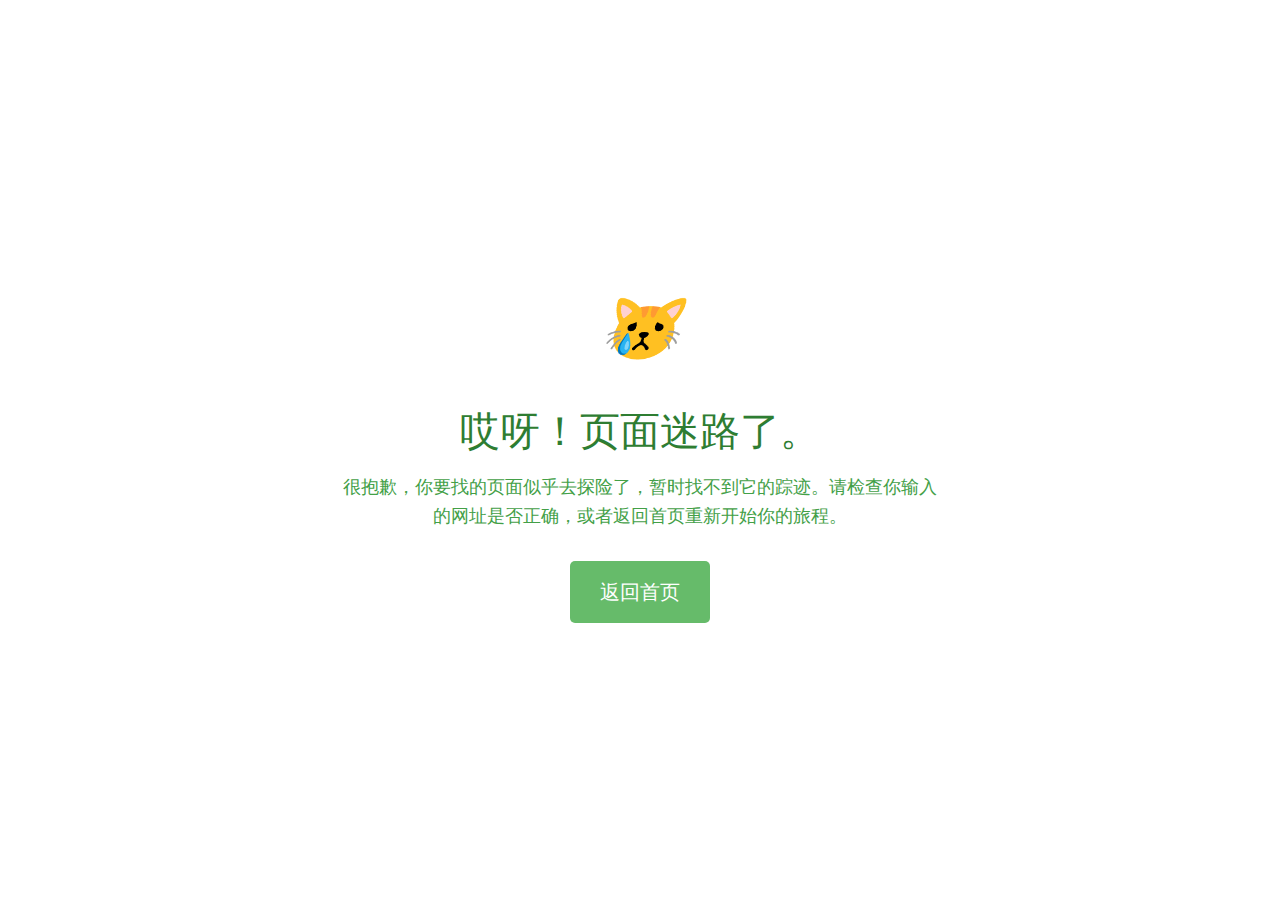
==== commit 50e44c60: "取消用户服务，编译期打包asset资源" ====
--- a/web/index.html
+++ b/web/index.html
@@ -6,7 +6,7 @@
   <link rel="icon" href="./favicon.ico">
   <meta name="viewport" content="width=device-width, initial-scale=1.0">
   <title>Pandora</title>
-  <script type="module" crossorigin src="./assets/index-D32rqE15.js"></script>
+  <script type="module" crossorigin src="./assets/index-DFU6g5TD.js"></script>
   <link rel="stylesheet" crossorigin href="./assets/index-D-eAETSw.css">
 </head>
 
